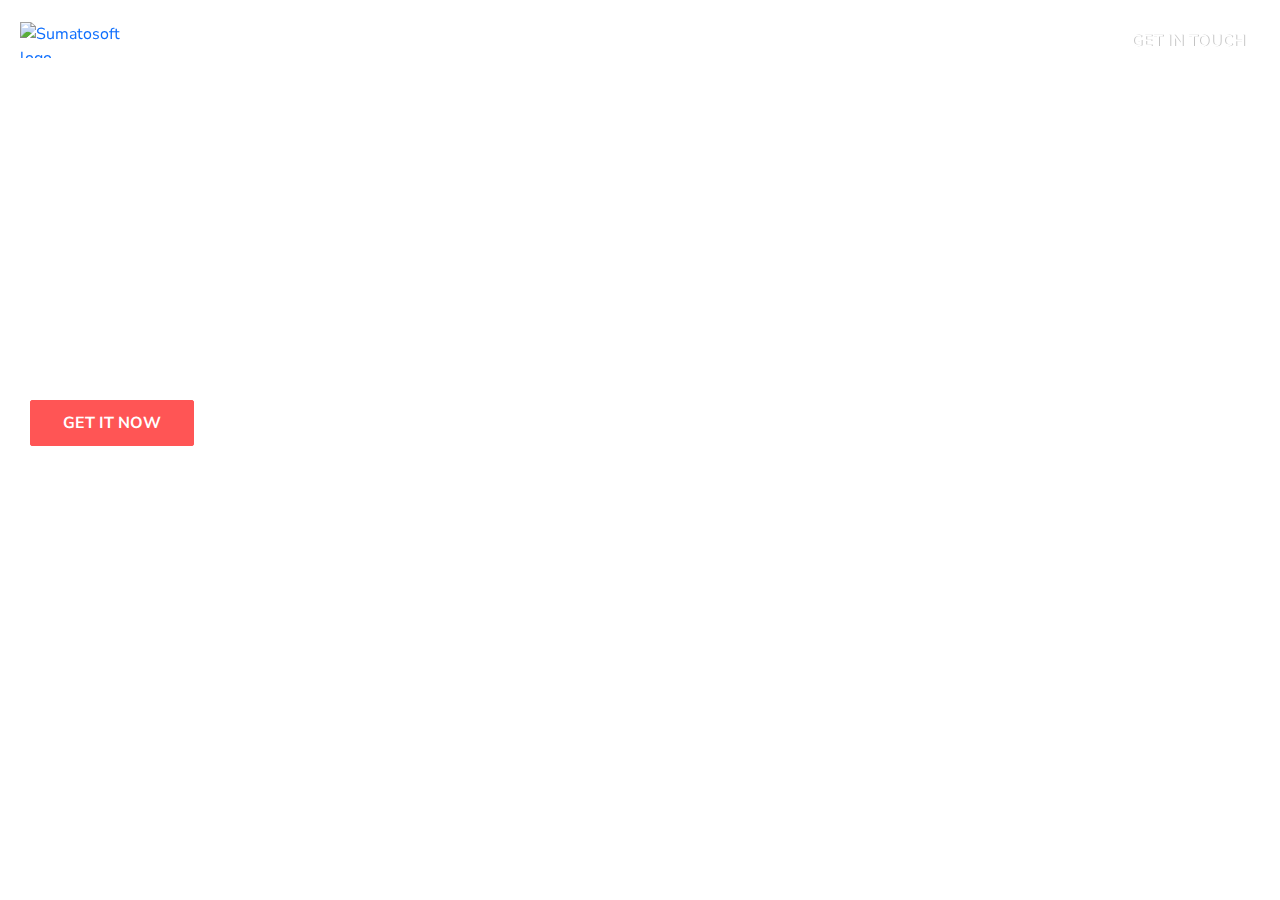
==== index.html @ 4e8aa4fc "first commit" ====
<!DOCTYPE html>
<html lang="en">

<head>
  <meta charset="UTF-8">
  <meta http-equiv="X-UA-Compatible" content="IE=edge">
  <meta name="viewport" content="width=device-width, initial-scale=1.0">
  <title>Custom Software Development Company | SumatoSoft</title>
  <!-- fontawesome cdn -->
  <link rel="stylesheet" href="https://cdnjs.cloudflare.com/ajax/libs/font-awesome/6.2.0/css/all.min.css">
  <!-- bootstrap cdn css -->
  <link rel="stylesheet" href="https://cdn.jsdelivr.net/npm/bootstrap@5.2.2/dist/css/bootstrap.min.css
">
  <!-- google font -->
  <link href="https://fonts.googleapis.com/css2?family=Nunito+Sans:wght@300;400;600;700;800&display=swap"
    rel="stylesheet">
  <!-- magnific popup -->
  <link rel="stylesheet" href="assets/css/magnific-popup.css">
  <!-- slick slider -->
  <link rel="stylesheet" href="assets/css/slick-theme.css">
  <link rel="stylesheet" href="assets/css/slick.css">
  <!-- css link -->
  <link rel="stylesheet" href="assets/css/main.css">
  <link rel="stylesheet" href="assets/css/golbal.css">
  <link rel="stylesheet" href="assets/css/responsive.css">
</head>

<body>

  <!-- header section -->
  <header class="header_section header_nav_sticky">
    <div class="container">
      <!-- header wrapper -->
      <div class="header_wrapper">
        <!-- logo -->
        <div class="logo_wrapper">
          <!-- logo image -->
          <a href="#" class="header_logo">
            <img src="https://uploads-ssl.webflow.com/5c98c492f5786d415aa3c82d/5c9a1b9b6af083b1eea32b66_logo_white.svg"
              height="36" alt="Sumatosoft logo" width="150" class="header__logo-img">
            <!-- image sticky -->
            <img src="https://uploads-ssl.webflow.com/5c98c492f5786d415aa3c82d/5c98e3717e3bc9241880af5d_logo_black.svg"
              height="36" alt="Sumatosoft logo" width="150" class="header__logo-img-black">
          </a>
        </div>
        <!-- header nav -->
        <nav class="header_nav">
          <!-- nav menu -->
          <ul class="nav_menu">
            <!-- nav item -->
            <li class="nav_menu_item">
              <a href="" class="nav_menu_link">Service</a>
              <span class="nav_menu_icon"><i class="fa-solid fa-chevron-down"></i></span>
              <!-- sub menu -->
              <div class="sub_navber">
                <ul class="sub_menu">
                  <!-- nav item -->
                  <li class="sub_menu_item">
                    <a href="" class="sub_menu_link">Business Analysis</a>
                  </li>

                  <!-- nav item -->
                  <li class="sub_menu_item">
                    <a href="" class="sub_menu_link">UI/UX Design</a>
                  </li>

                  <!-- nav item -->
                  <li class="sub_menu_item">
                    <a href="" class="sub_menu_link">Frontend & Backend Development</a>
                  </li>

                  <!-- nav item -->
                  <li class="sub_menu_item">
                    <a href="" class="sub_menu_link">QA and Testing</a>
                  </li>

                  <!-- nav item -->
                  <li class="sub_menu_item">
                    <a href="" class="sub_menu_link">IT Staff Augmentation</a>
                  </li>
                </ul>
              </div>
              <!-- sub nav end -->
            </li>
            <!-- nav item -->
            <li class="nav_menu_item">
              <a href="" class="nav_menu_link">Expertise & Industries</a>
              <span class="nav_menu_icon"><i class="fa-solid fa-chevron-down"></i></span>
              <!-- sub nav -->
              <!-- sub menu -->
              <div class="sub_navber">
                <!-- wrapper -->
                <div class="sub_nav_wrapper">
                  <!-- nav list -->
                  <ul class="sub_menu">
                    <!-- sub nav title -->
                    <div class="subnav_title_wrapper">
                      <p class="subnav_title">EXPERTISE</p>
                    </div>
                    <!-- nav item -->
                    <li class="sub_menu_item">
                      <a href="" class="sub_menu_link">Business Analysis</a>
                    </li>

                    <!-- nav item -->
                    <li class="sub_menu_item">
                      <a href="" class="sub_menu_link">UI/UX Design</a>
                    </li>

                    <!-- nav item -->
                    <li class="sub_menu_item">
                      <a href="" class="sub_menu_link">Frontend & Backend Development</a>
                    </li>

                    <!-- nav item -->
                    <li class="sub_menu_item">
                      <a href="" class="sub_menu_link">QA and Testing</a>
                    </li>

                    <!-- nav item -->
                    <li class="sub_menu_item">
                      <a href="" class="sub_menu_link">IT Staff Augmentation</a>
                    </li>
                  </ul>
                  <!-- nav list -->
                  <ul class="sub_menu">
                    <!-- sub nav title -->
                    <div class="subnav_title_wrapper">
                      <p class="subnav_title">EXPERTISE</p>
                    </div>
                    <!-- nav item -->
                    <li class="sub_menu_item">
                      <a href="" class="sub_menu_link">Business Analysis</a>
                    </li>

                    <!-- nav item -->
                    <li class="sub_menu_item">
                      <a href="" class="sub_menu_link">UI/UX Design</a>
                    </li>

                    <!-- nav item -->
                    <li class="sub_menu_item">
                      <a href="" class="sub_menu_link">Frontend & Backend Development</a>
                    </li>

                    <!-- nav item -->
                    <li class="sub_menu_item">
                      <a href="" class="sub_menu_link">QA and Testing</a>
                    </li>

                    <!-- nav item -->
                    <li class="sub_menu_item">
                      <a href="" class="sub_menu_link">IT Staff Augmentation</a>
                    </li>
                  </ul>

                </div>
              </div>
              <!-- sub nav end -->
            </li>
            <!-- nav item -->
            <li class="nav_menu_item">
              <a href="" class="nav_menu_link">Clints</a>
              <span class="nav_menu_icon"><i class="fa-solid fa-chevron-down"></i></span>
              <!-- sub menu -->
              <div class="sub_navber">
                <ul class="sub_menu">
                  <!-- nav item -->
                  <li class="sub_menu_item">
                    <a href="" class="sub_menu_link">Business Analysis</a>
                  </li>

                  <!-- nav item -->
                  <li class="sub_menu_item">
                    <a href="" class="sub_menu_link">UI/UX Design</a>
                  </li>

                  <!-- nav item -->
                  <li class="sub_menu_item">
                    <a href="" class="sub_menu_link">Frontend & Backend Development</a>
                  </li>

                  <!-- nav item -->
                  <li class="sub_menu_item">
                    <a href="" class="sub_menu_link">QA and Testing</a>
                  </li>

                  <!-- nav item -->
                  <li class="sub_menu_item">
                    <a href="" class="sub_menu_link">IT Staff Augmentation</a>
                  </li>
                </ul>
              </div>
            </li>
            <!-- nav item -->
            <li class="nav_menu_item">
              <a href="" class="nav_menu_link">About Us</a>
              <span class="nav_menu_icon"><i class="fa-solid fa-chevron-down"></i></span>
              <!-- sub menu -->
              <div class="sub_navber">
                <ul class="sub_menu">
                  <!-- nav item -->
                  <li class="sub_menu_item">
                    <a href="" class="sub_menu_link">Business Analysis</a>
                  </li>

                  <!-- nav item -->
                  <li class="sub_menu_item">
                    <a href="" class="sub_menu_link">UI/UX Design</a>
                  </li>

                  <!-- nav item -->
                  <li class="sub_menu_item">
                    <a href="" class="sub_menu_link">Frontend & Backend Development</a>
                  </li>

                  <!-- nav item -->
                  <li class="sub_menu_item">
                    <a href="" class="sub_menu_link">QA and Testing</a>
                  </li>

                  <!-- nav item -->
                  <li class="sub_menu_item">
                    <a href="" class="sub_menu_link">IT Staff Augmentation</a>
                  </li>
                </ul>
              </div>
            </li>
            <!-- nav item -->
            <li class="nav_menu_item">
              <a href="" class="nav_menu_link">Pricingv</a>
              <span class="nav_menu_icon"><i class="fa-solid fa-chevron-down"></i></span>
            </li>
            <!-- nav item -->
            <li class="nav_menu_item">
              <a href="" class="nav_menu_link">Insghits</a>
              <span class="nav_menu_icon"><i class="fa-solid fa-chevron-down"></i></span>
              <!-- sub menu -->
              <div class="sub_navber">
                <ul class="sub_menu">
                  <!-- nav item -->
                  <li class="sub_menu_item">
                    <a href="" class="sub_menu_link">Business Analysis</a>
                  </li>

                  <!-- nav item -->
                  <li class="sub_menu_item">
                    <a href="" class="sub_menu_link">UI/UX Design</a>
                  </li>

                  <!-- nav item -->
                  <li class="sub_menu_item">
                    <a href="" class="sub_menu_link">Frontend & Backend Development</a>
                  </li>

                  <!-- nav item -->
                  <li class="sub_menu_item">
                    <a href="" class="sub_menu_link">QA and Testing</a>
                  </li>

                  <!-- nav item -->
                  <li class="sub_menu_item">
                    <a href="" class="sub_menu_link">IT Staff Augmentation</a>
                  </li>
                </ul>
              </div>
            </li>
          </ul>
        </nav>
        <!-- header btn -->
        <div class="header_btn_wrapper">
          <div class="header_btn">
            <a href="">GET in touch</a>
          </div>
        </div>
      </div>
    </div>
  </header>
  <!-- header section end -->

  <!-- banner section -->
  <section class="banner_section">
    <div class="container">
      <!-- banner conetnt -->
      <div class="banner_content">
        <!-- ttile wrapper -->
        <div class="banner_title_wrapper">
          <h1 class="banner_title">Software Development Company:
            <br>
            We help companies to digitalize their businesses.</h1>
        </div>

        <!-- text -->
        <div class="banner_text_inner">
          <p class="banner_text">Properly set processes. Transparent cooperation. Predictable delivery.</p>
        </div>
        <!-- bananer btn -->
        <div class="banner_btn_wrapper">
          <div class="banner_btn">
            <a href="">Get It now</a>
          </div>
        </div>
      </div>
    </div>
  </section>
  <!-- banner section end -->

  <!-- google jquery cdn  -->
  <script src="https://ajax.googleapis.com/ajax/libs/jquery/3.6.0/jquery.min.js"></script>
  <!-- bootstrap bundle -->
  <script src="https://cdn.jsdelivr.net/npm/bootstrap@5.2.2/dist/js/bootstrap.bundle.min.js
  "></script>
  <!-- magnific popup -->
  <script src="assets/js/jquery.magnific-popup.min.js"></script>
  <!-- slick slider js -->
  <script src="assets/js/slick.min.js"></script>
  <!-- mani js link -->
  <script src="assets/js/app.js"></script>

</body>

</html>
---- assets/css/main.css ----
/* header section */

.header_section {
    padding: 18px 0px;
    background-color: transparent;
    position: fixed;
    top: 0px;
    left: 0px;
    width: 100%;
}

.sticky {
    top: 0px;
    transition: all .3s ease-in-out;
    background-color: #fff;
    box-shadow: 0 .125rem .25rem rgba(0, 0, 0, .075) !important;
}

.header_wrapper {
    display: flex;
    align-items: center;
    justify-content: space-between;
}

.logo_wrapper {
    max-width: 130px;
    width: 100%;
}

.header_logo {
    margin-right: 10px;
    display: flex;
    align-items: baseline;
}

.header_logo img:nth-child(1) {
    display: block;
}

.header_logo img:nth-child(2) {
    display: none;
}

.sticky .header_logo img:nth-child(2) {
    display: block;
}

.sticky .header_logo img:nth-child(1) {
    display: none;
}

.header_nav {
    position: relative;
}

.nav_menu {
    display: flex;
    align-items: center;
    justify-content: center;
}

.nav_menu_item {
    display: flex;
    align-items: center;
    gap: 7px;
    padding: 10px 10px;
    position: relative;
}

.nav_menu_link,
.nav_menu_icon {
    color: var(--textColor);
    font-size: 14px;
    font-weight: 700;
    text-transform: uppercase;
    cursor: pointer;
    display: block;
    transition: var(--transition);
}

.sticky .nav_menu_link,
.sticky .nav_menu_icon {
    color: var(--headingColor) !important;
}

.nav_menu_icon {
    font-size: 13px;
}

.nav_menu_item:hover .nav_menu_link {
    text-decoration: underline;
    color: var(--textColor);
}

.nav_menu_item:hover .nav_menu_icon {
    transform: rotate(180deg);
}

.header_btn_wrapper {
    position: relative;
}

.header_btn {
    text-align: center;
}

.header_btn a {
    display: block;
    border: 1px solid;
    border-color: var(--textColor);
    background-color: transparent;
    color: var(--textColor);
    padding: 10px 14px 9px;
    font-size: 14px;
    line-height: 18px;
    font-weight: 700;
    text-transform: uppercase;
    text-shadow: 1px 0 0 rgb(14 15 15 / 25%);
}

.sticky .header_btn a {
    border-color: #f55;
    background-color: #f55;
}

.header_btn a:hover {
    background-color: hsla(0, 0%, 100%, .15);
}

/* sub nav */

.sub_navber {
    transition: var(--transition);
    position: absolute;
    top: 25px;
    left: 50%;
    transform: translateX(-50%);
    visibility: hidden;
    opacity: 0;
}

.nav_menu_item:hover .sub_navber {
    visibility: visible;
    opacity: 1;
    top: 100%;
}

.sub_nav_wrapper {
    display: flex;
    align-items: stretch;
    justify-content: space-between;
}

.sub_menu {
    min-width: 260px;
    padding-bottom: 15px;
    background-color: var(--textColor);
}

.subnav_title_wrapper {
    margin-bottom: 14px;
    padding-left: 42px;
    padding-top: 20px;
}

.subnav_title {
    color: #abaeaf;
    font-size: 14px;
}

.sub_menu_item {
    padding: 20px 22px 16px;
}

.sub_menu_link {
    font-size: 16px;
    line-height: 20px;
    color: #283338;
    display: block;
    padding-left: 20px;
}


/* banner section */
.banner_section {
    padding-top: 80px;
    background-image: url("https://uploads-ssl.webflow.com/5c98c492f5786d415aa3c82d/5ee2535297af096b88080180_engagement-01.svg");
    background-position: center;
    background-repeat: no-repeat;
    background-size: cover;
}

.banner_content {
    padding: 60px 10px 40px;
}

.banner_title_wrapper {
    margin-top: 20px;
    margin-bottom: 10px;
}

.banner_title {
    font-size: 44px;
    line-height: 1.3;
    font-weight: 800;
    color: var(--textColor);
}

.banner_text_inner {
    padding-bottom: 40px;
    padding-top: 10px;
}

.banner_text {
    line-height: 1.43;
    font-weight: 300;
    font-size: 18px;
    color: var(--textColor);
}

.banner_btn_wrapper {
    margin-top: 40px;
}

.banner_btn {
    text-align: left;
}

.banner_btn a {
    display: inline-block;
    padding: 10px 32px;
    border: 1px solid #f55;
    border-radius: 2px;
    background-color: #f55;
    transition: var(--transition);
    color: var(--textColor);
    font-size: 16px;
    font-weight: 700;
    text-align: center;
    text-transform: uppercase;
}

.banner_btn a:hover {
    border: 1px solid var(--mainColor);
    border-radius: 2px;
    background-color: var(--mainColor);
}
---- assets/css/golbal.css ----
* {
    margin: 0px;
    padding: 0px;
    box-sizing: border-box;
    box-sizing: border-box;
    font-family: 'Nunito Sans',
        sans-serif;
}

:root {
    --mainColor: #F83939;
    --textColor: #ffffff;
    --primaryColor: #2678bd;
    --bgColor: #ecf0f4;
    --headingColor: #000;
    --transition: all .3s ease-in-out;
    --inputColor: #ccc;
}

a {
    list-style: none;
    text-decoration: none;
}

ul {
    list-style: none;
}

ul,
li,
a,
p,
h1,
h2 {
    margin: 0px;
    padding: 0px;
}

h1,
h2,
h3,
h4 {
    color: var(--headingColor);
}

img {
    width: 100%;
    display: block;
}

.container {
    max-width: 1270px;
    width: 100%;
    margin: 0px auto;
    padding: 0px 15px;
}

.sticky {
    top: 0px;
    transition: all .3s ease-in-out;
    background-color: #fff;
    box-shadow: 0 .125rem .25rem rgba(0, 0, 0, .075) !important;
}

.section_padding {
    padding: 50px 0px;
}

.input_control {
    border: 1px solid var(--inputColor);
    outline: none;
    height: 50px;
    width: 100%;
    display: block;
    background-color: transparent;
    border-radius: 2px;
    padding: 15px;
    color: var(--textColor);
    font-size: 18px;
    font-weight: 500;
    box-shadow: inset 0 1px 1px 0 rgba(0, 0, 0, .01);
    -webkit-transition: box-shadow .3s ease-in-out,
        border-color .3s ease-in-out;
    transition: box-shadow .3s ease-in-out,
        border-color .3s ease-in-out;
}
---- assets/css/responsive.css ----
@media(min-width: 540px) {}

@media(min-width: 768px) {
    .section_padding {
        padding: 70px 0px;
    }
}

@media(min-width: 1024px) {
    .section_padding {
        padding: 80px 0px;
    }
}

@media(min-width: 1200px) {

    .nav_menu_link,
    .nav_menu_icon,
    .header_btn a {
        font-size: 16px;
    }
}
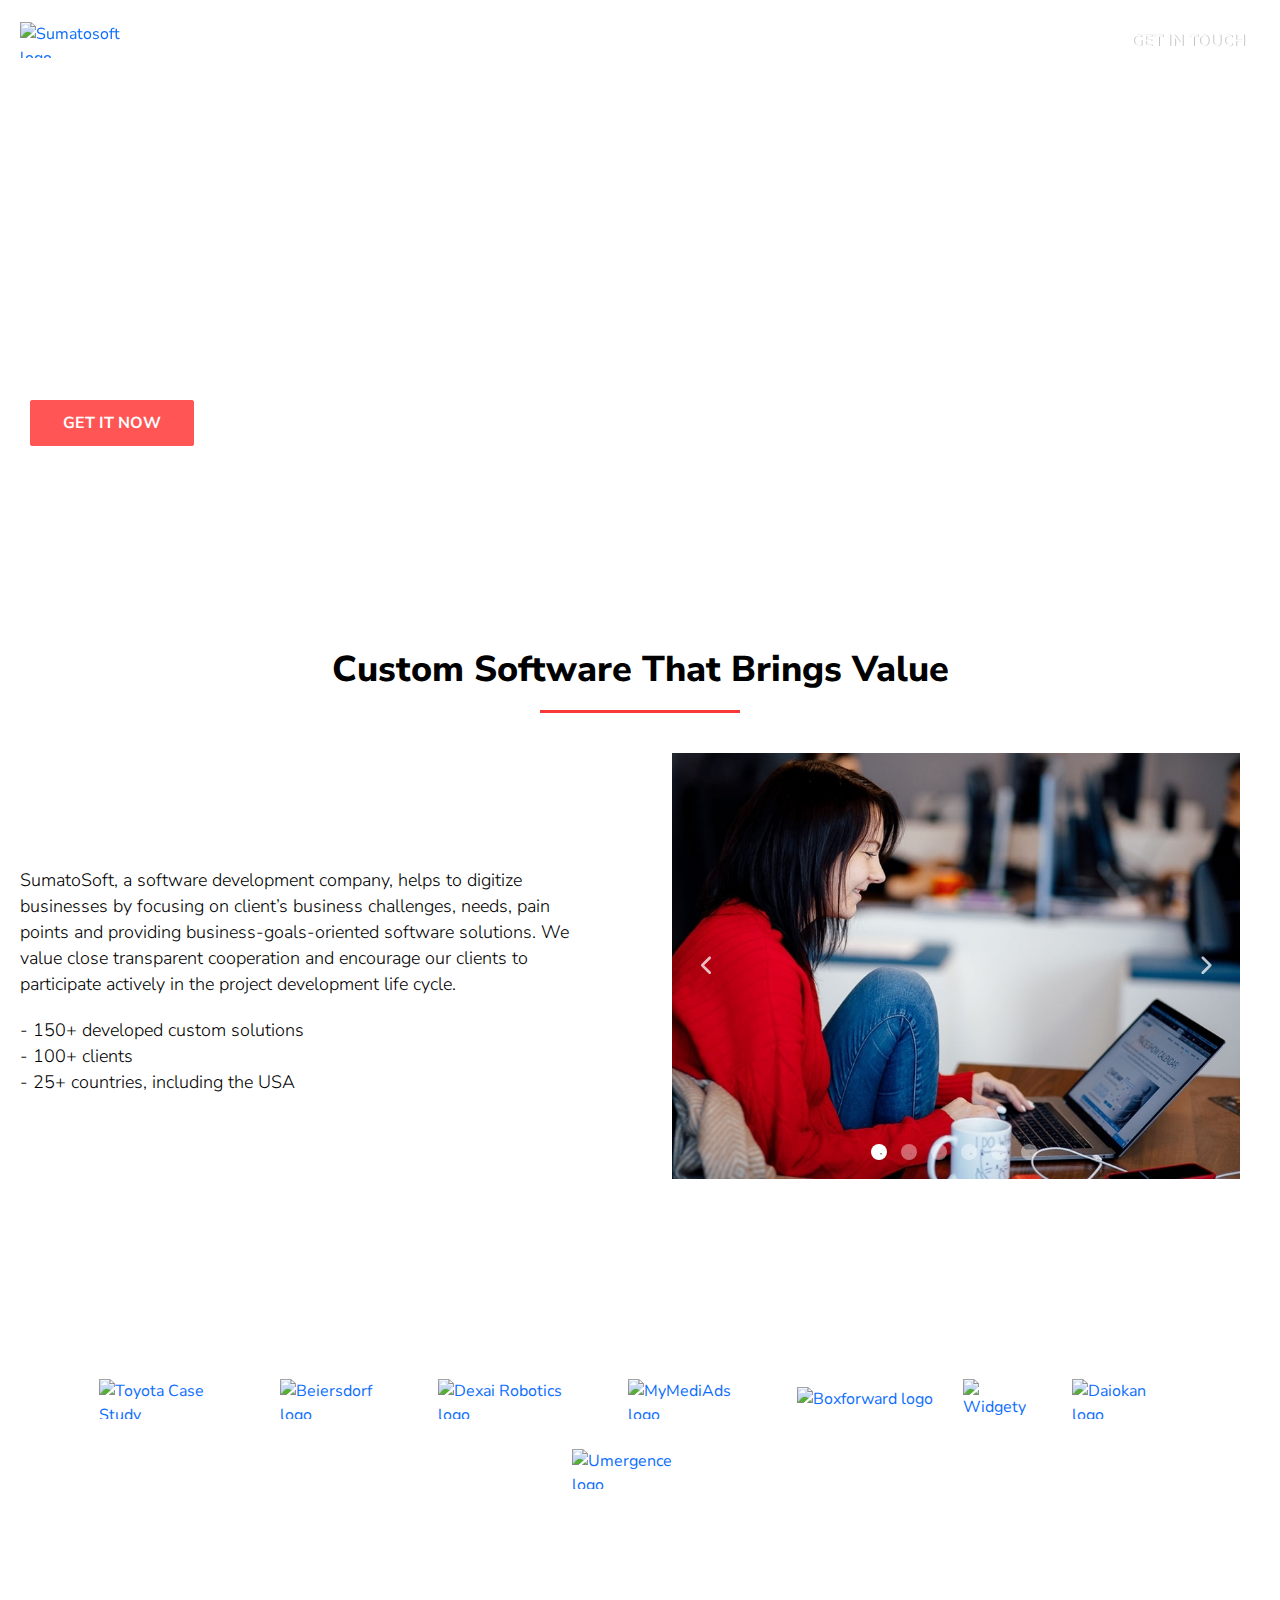
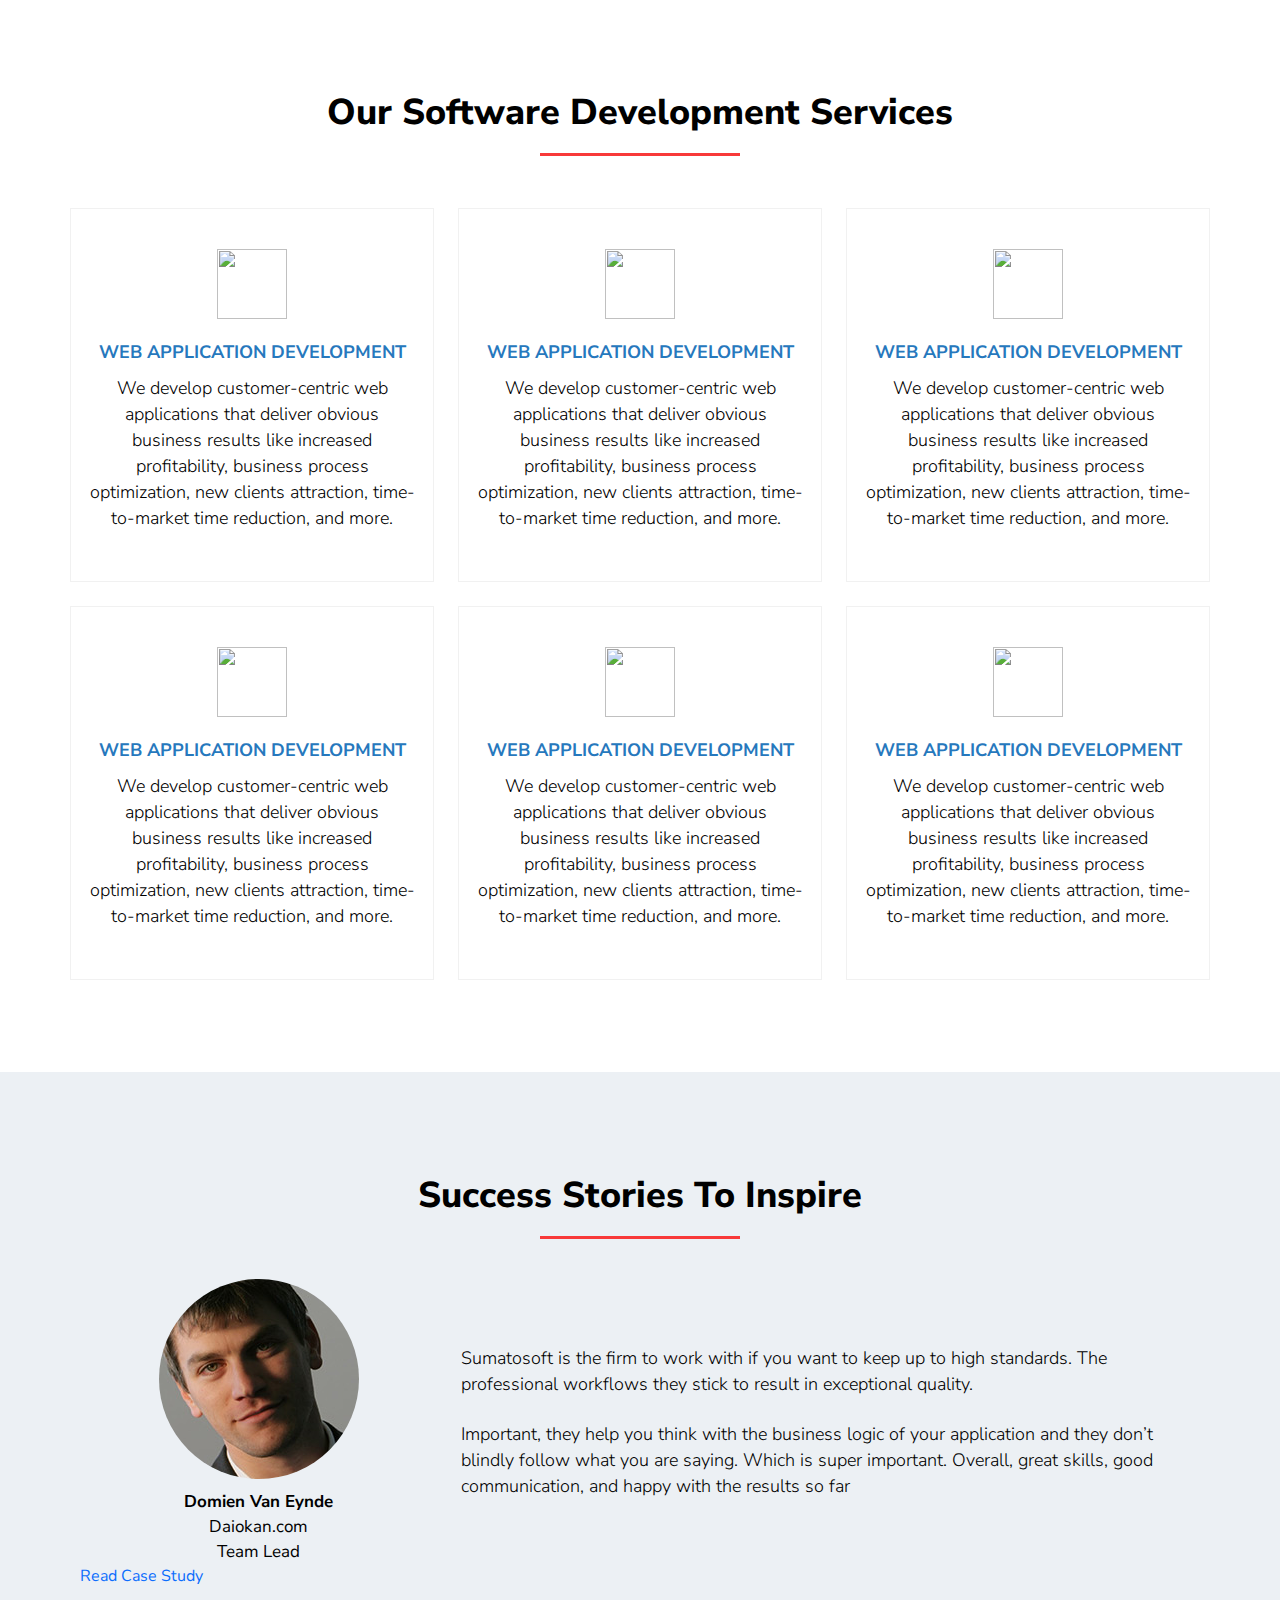
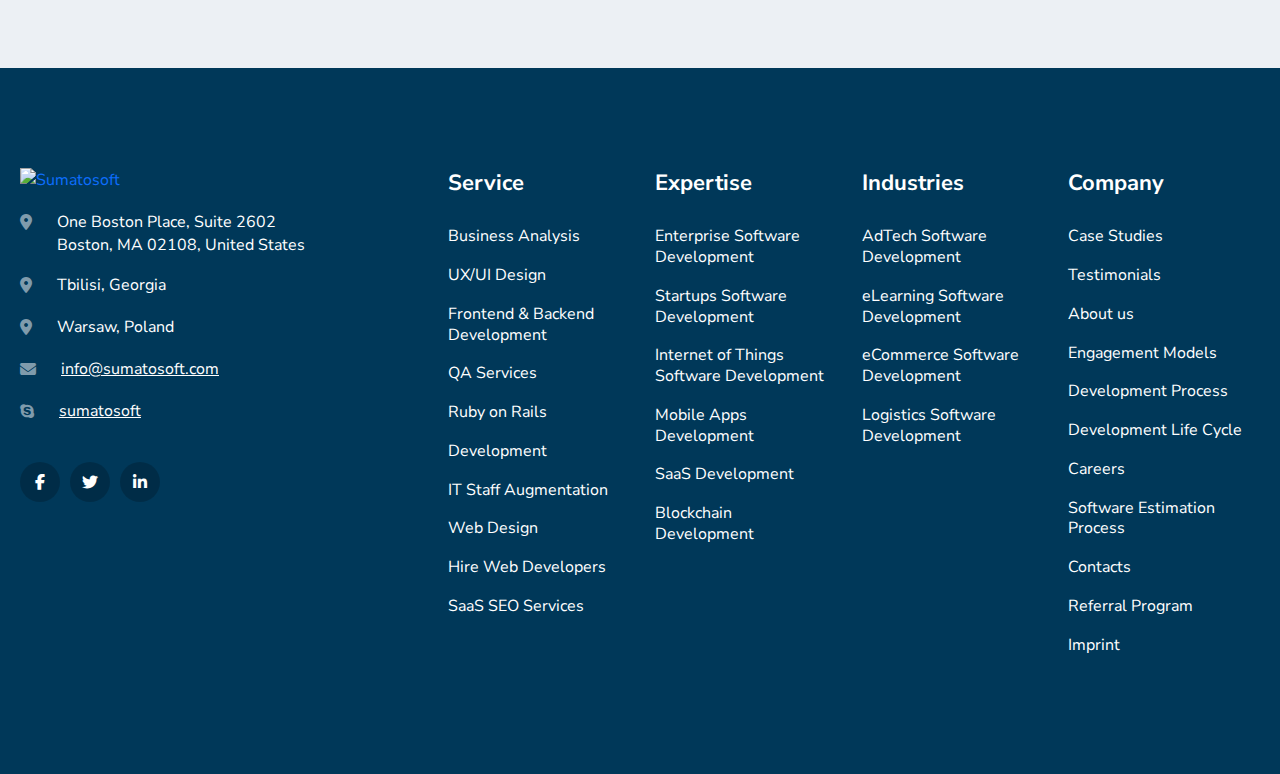
==== commit f1fa1be3: "saturday work" ====
--- a/index.html
+++ b/index.html
@@ -305,6 +305,627 @@
   </section>
   <!-- banner section end -->
 
+  <main>
+    <!-- about section -->
+    <section class="about_section section_padding">
+      <div class="container">
+        <!-- section title -->
+        <div class="section_title">
+          <div class="section_heading_inner">
+            <h1 class="section_title_heading">Custom Software That Brings Value
+            </h1>
+          </div>
+        </div>
+
+        <!-- about section wrapper -->
+
+        <div class="row align-items-center">
+          <div class="col-md-6 col-sm-12">
+            <!-- about section content -->
+            <div class="about_section_content">
+              <!-- text -->
+              <div class="about_textinner">
+                <p class="about_content_text">SumatoSoft, a software development company, helps to digitize businesses
+                  by focusing on client’s business challenges, needs, pain points and providing business-goals-oriented
+                  software solutions. We value close transparent cooperation and encourage our clients to participate
+                  actively in the project development life cycle.</p>
+              </div>
+              <!-- about content list -->
+              <div class="about_list">
+                <ul class="about_list_wrapper">
+                  <li class="about_list_item">- 150+ developed custom solutions</li>
+                  <li class="about_list_item">- 100+ clients</li>
+                  <li class="about_list_item">- 25+ countries, including the USA</li>
+                </ul>
+              </div>
+            </div>
+          </div>
+          <div class="col-md-6 col-sm-12">
+            <!-- about section thumbnail -->
+            <div class="about_section_thumbnail">
+              <!-- about slider image -->
+              <div class="about_slider">
+                <!-- slider item -->
+                <div class="about_slider_image">
+                  <img src="assets/image/about/5d4d83137ec3666e45c74863_img02-p-800.jpeg" alt="">
+                </div>
+                <!-- slider item -->
+                <div class="about_slider_image">
+                  <img src="assets/image/about/5d4d83137ec36684f7c7486b_img01-p-800.jpeg" alt="">
+                </div>
+                <!-- slider item -->
+                <div class="about_slider_image">
+                  <img src="assets/image/about/5d4d83138620aea8533bc6e2_img05-p-800.jpeg" alt="">
+                </div>
+                <!-- slider item -->
+                <div class="about_slider_image">
+                  <img src="assets/image/about/5d4d8314e11fbe31ca6a3782_img03-p-800.jpeg" alt="">
+                </div>
+                <!-- slider item -->
+                <div class="about_slider_image">
+                  <img src="assets/image/about/5d4d8314e11fbe545b6a3783_img04-p-800.jpeg" alt="">
+                </div>
+                <!-- slider item -->
+                <div class="about_slider_image">
+                  <img src="assets/image/about/5d4d831a8620aec6733bc6e8_img06.jpg" alt="">
+                </div>
+              </div>
+            </div>
+          </div>
+        </div>
+      </div>
+    </section>
+    <!-- about section end -->
+
+    <!-- our clint -->
+    <section class="our_clint section_padding">
+      <div class="container">
+        <div class="ourclint_list">
+          <ul class="ourclint_list_wrapper">
+            <!-- item -->
+            <li class="ourclint_item">
+              <a href="#" class="ourclint_link "><img
+                  src="https://uploads-ssl.webflow.com/5c98c492f5786d415aa3c82d/5c98e3297e3bc92bd580af14_toyota_l.svg"
+                  alt="Toyota Case Study"></a>
+            </li>
+            <!-- item -->
+            <li class="ourclint_item">
+              <a href="#" class="ourclint_link"><img
+                  src="https://uploads-ssl.webflow.com/5c98c492f5786d415aa3c82d/5ecba50d2b50b63a7a1871ad_beiersdorf-logo.svg"
+                  alt="Beiersdorf logo"></a>
+            </li>
+            <!-- item -->
+            <li class="ourclint_item">
+              <a href="" class="ourclint_link"><img
+                  src="https://uploads-ssl.webflow.com/5c98c492f5786d415aa3c82d/5ecce35506c123c4936b0303_dexai-logo.svg"
+                  alt="Dexai Robotics logo"></a>
+            </li>
+
+            <!-- item -->
+            <li class="ourclint_item">
+              <a href="" class="ourclint_link"><img
+                  src="https://uploads-ssl.webflow.com/5c98c492f5786d415aa3c82d/5c98e329692912146fbc4d57_mymediads_l.svg"
+                  alt="MyMediAds logo"></a>
+            </li>
+            <!-- item -->
+            <li class="ourclint_item">
+              <a href=""><img
+                  src="https://uploads-ssl.webflow.com/5c98c492f5786d415aa3c82d/5c98e3296929120ac2bc4d54_boxfwd_l.svg"
+                  alt="Boxforward logo"></a>
+            </li>
+            <!-- item -->
+            <li class="ourclint_item">
+              <a href="" class="ourclint_link "><img
+                  src="https://uploads-ssl.webflow.com/5c98c492f5786d415aa3c82d/5c98e32ad78421409b970f40_widgety_l.svg"
+                  alt="Widgety"></a>
+            </li>
+            <!-- item -->
+            <li class="ourclint_item">
+              <a href="" class="ourclint_link "><img
+                  src="https://uploads-ssl.webflow.com/5c98c492f5786d415aa3c82d/5eccf3b5f1e74b57395c8397_daiokan-logo.svg"
+                  alt="Daiokan logo"></a>
+            </li>
+            <!-- item -->
+            <li class="ourclint_item">
+              <a href="" class="ourclint_link "><img
+                  src="https://uploads-ssl.webflow.com/5c98c492f5786d415aa3c82d/5eccf49cb91cd6489d1f3fd9_umergence-logo.svg"
+                  alt="Umergence logo">
+              </a>
+            </li>
+
+          </ul>
+        </div>
+      </div>
+    </section>
+    <!-- our clint end -->
+
+    <!-- our service -->
+    <section class="our_service section_padding">
+      <div class="container">
+        <!-- section title -->
+        <div class="section_title">
+          <div class="section_heading_inner">
+            <h1 class="section_title_heading">Our Software Development Services</h1>
+          </div>
+        </div>
+        <!-- our service wrapper -->
+        <div class="our_service_content">
+          <div class="row">
+
+            <!-- our service item -->
+            <div class="col-lg-4 col-sm-6 col-12">
+              <a href="#" class="our_service_item">
+                <!-- image -->
+                <div class="our_service_thumbnail">
+                  <img
+                    src="https://uploads-ssl.webflow.com/5c98c492f5786d415aa3c82d/5d2f16a04a77d8abbb3cab04_WEB%20APPS%20DEVELOPMENT.svg"
+                    alt="" class="smt-link-card__img">
+                </div>
+                <!-- content -->
+                <div class="service_item_content">
+                  <!-- heading -->
+                  <div class="our_service_heading">
+                    <h3 class="our_service_heading_title">WEB APPLICATION DEVELOPMENT</h3>
+                  </div>
+                  <!-- text -->
+                  <div class="serivce_text_inner">
+                    <p class="service_text">We develop customer-centric web applications that deliver obvious
+                      business
+                      results like increased profitability, business process optimization, new clients attraction,
+                      time-to-market time reduction, and more.</p>
+                  </div>
+                </div>
+              </a>
+            </div>
+
+            <!-- our service item -->
+            <div class="col-lg-4 col-sm-6 col-12">
+              <a href="#" class="our_service_item">
+                <!-- image -->
+                <div class="our_service_thumbnail">
+                  <img src="https://uploads-ssl.webflow.com/5c98c492f5786d415aa3c82d/5d2460d81a00235d5e7a8527_6.svg"
+                    alt="" class="smt-link-card__img">
+                </div>
+                <!-- content -->
+                <div class="service_item_content">
+                  <!-- heading -->
+                  <div class="our_service_heading">
+                    <h3 class="our_service_heading_title">WEB APPLICATION DEVELOPMENT</h3>
+                  </div>
+                  <!-- text -->
+                  <div class="serivce_text_inner">
+                    <p class="service_text">We develop customer-centric web applications that deliver obvious
+                      business
+                      results like increased profitability, business process optimization, new clients attraction,
+                      time-to-market time reduction, and more.</p>
+                  </div>
+                </div>
+              </a>
+            </div>
+
+            <!-- our service item -->
+            <div class="col-lg-4 col-sm-6 col-12">
+              <a href="#" class="our_service_item">
+                <!-- image -->
+                <div class="our_service_thumbnail">
+                  <img
+                    src="https://uploads-ssl.webflow.com/5c98c492f5786d415aa3c82d/5d2c8bebb1d7890d79477511_SUPPORT%20_%20MAINTENANCE.svg"
+                    alt="" class="smt-link-card__img">
+                </div>
+                <!-- content -->
+                <div class="service_item_content">
+                  <!-- heading -->
+                  <div class="our_service_heading">
+                    <h3 class="our_service_heading_title">WEB APPLICATION DEVELOPMENT</h3>
+                  </div>
+                  <!-- text -->
+                  <div class="serivce_text_inner">
+                    <p class="service_text">We develop customer-centric web applications that deliver obvious
+                      business
+                      results like increased profitability, business process optimization, new clients attraction,
+                      time-to-market time reduction, and more.</p>
+                  </div>
+                </div>
+              </a>
+            </div>
+
+            <!-- our service item -->
+            <div class="col-lg-4 col-sm-6 col-12">
+              <a href="#" class="our_service_item">
+                <!-- image -->
+                <div class="our_service_thumbnail">
+                  <img
+                    src="https://uploads-ssl.webflow.com/5c98c492f5786d415aa3c82d/5d2c8bea5c7d63794c17e79a_FRONT%20_%20BACKEND%20DEVELOPMENT.svg"
+                    alt="" class="smt-link-card__img">
+                </div>
+                <!-- content -->
+                <div class="service_item_content">
+                  <!-- heading -->
+                  <div class="our_service_heading">
+                    <h3 class="our_service_heading_title">WEB APPLICATION DEVELOPMENT</h3>
+                  </div>
+                  <!-- text -->
+                  <div class="serivce_text_inner">
+                    <p class="service_text">We develop customer-centric web applications that deliver obvious
+                      business
+                      results like increased profitability, business process optimization, new clients attraction,
+                      time-to-market time reduction, and more.</p>
+                  </div>
+                </div>
+              </a>
+            </div>
+
+            <!-- our service item -->
+            <div class="col-lg-4 col-sm-6 col-12">
+              <a href="#" class="our_service_item">
+                <!-- image -->
+                <div class="our_service_thumbnail">
+                  <img
+                    src="https://uploads-ssl.webflow.com/5c98c492f5786d415aa3c82d/5d2c8bec90d75b1d04858f8e_WEB%20_%20MOBILE%20APPS%20%20DESIGN.svg"
+                    alt="" class="smt-link-card__img">
+                </div>
+                <!-- content -->
+                <div class="service_item_content">
+                  <!-- heading -->
+                  <div class="our_service_heading">
+                    <h3 class="our_service_heading_title">WEB APPLICATION DEVELOPMENT</h3>
+                  </div>
+                  <!-- text -->
+                  <div class="serivce_text_inner">
+                    <p class="service_text">We develop customer-centric web applications that deliver obvious
+                      business
+                      results like increased profitability, business process optimization, new clients attraction,
+                      time-to-market time reduction, and more.</p>
+                  </div>
+                </div>
+              </a>
+            </div>
+
+            <!-- our service item -->
+            <div class="col-lg-4 col-sm-6 col-12">
+              <a href="#" class="our_service_item">
+                <!-- image -->
+                <div class="our_service_thumbnail">
+                  <img src="https://uploads-ssl.webflow.com/5c98c492f5786d415aa3c82d/5d1b0979ed1122959a1afa45_4.svg"
+                    alt="" class="smt-link-card__img">
+                </div>
+                <!-- content -->
+                <div class="service_item_content">
+                  <!-- heading -->
+                  <div class="our_service_heading">
+                    <h3 class="our_service_heading_title">WEB APPLICATION DEVELOPMENT</h3>
+                  </div>
+                  <!-- text -->
+                  <div class="serivce_text_inner">
+                    <p class="service_text">We develop customer-centric web applications that deliver obvious
+                      business
+                      results like increased profitability, business process optimization, new clients attraction,
+                      time-to-market time reduction, and more.</p>
+                  </div>
+                </div>
+              </a>
+            </div>
+
+          </div>
+        </div>
+      </div>
+    </section>
+    <!-- our service end -->
+
+    <!-- success section -->
+    <section class="success_section section_padding">
+      <div class="container">
+        <!-- section title -->
+        <div class="section_title">
+          <div class="section_heading_inner">
+            <h1 class="section_title_heading">Success Stories To Inspire</h1>
+          </div>
+        </div>
+        <!-- success slider -->
+        <div class="success_slider">
+          <!-- silder item -->
+          <div class="success_slider_item">
+            <div class="success_slideritem_wrapper">
+              <div class="row align-items-center">
+                <div class="col-sm-12 col-md-5 col-lg-4">
+                  <!-- profile -->
+                  <div class="succes_slider_profile">
+                    <!-- image -->
+                    <div class="success_profile_image">
+                      <img src="assets/image/story/5ca1e7d64ccfebeafec2e825_d_gevertz.jpg" alt="">
+                    </div>
+                    <!-- success_profile_info -->
+                    <div class="success_profile_info">
+                      <p class="success_info_name">Domien Van Eynde</p>
+                      <p class="success_info_position">Daiokan.com
+                        <br>
+                        Team Lead</p>
+                    </div>
+                  </div>
+                </div>
+                <!-- sucess slider text -->
+                <div class="col-sm-12 col-md-7 col-lg-8">
+                  <div class="success_slider_content mt-sm-5 mt-md-0">
+
+                    <!-- text inner -->
+                    <div class="success_slider_text_inner mb-4">
+                      <p class="success_slider_text">Sumatosoft is the firm to work with if you want to keep up to high
+                        standards. The professional
+                        workflows they stick to result in exceptional quality.</p>
+                    </div>
+                    <!-- text inner -->
+                    <div class="success_slider_text_inner">
+                      <p class="success_slider_text">Important, they help you think with the business logic of your
+                        application and they don’t blindly follow what you are
+                        saying. Which is super important. Overall, great skills, good communication, and happy with the
+                        results so far</p>
+                    </div>
+                  </div>
+                </div>
+              </div>
+            </div>
+            <!-- slider btn btn -->
+            <div class="global_btn">
+              <a href="">Read Case Study <span></span></a>
+            </div>
+          </div>
+          <!-- slider item end-->
+        </div>
+      </div>
+    </section>
+    <!-- success section end -->
+
+  </main>
+
+  <!-- footer section -->
+  <footer class="footer_section">
+    <div class="container">
+      <!-- footer wrapper -->
+      <div class="footer_wrapper">
+        <!-- footer info -->
+        <div class="footer_info">
+          <!-- footer logo -->
+          <div class="footer_logo_wrapper">
+            <a href="" class="footer_logo">
+              <img
+                src="https://uploads-ssl.webflow.com/5c98c492f5786d415aa3c82d/5c9a1b9b6af083b1eea32b66_logo_white.svg"
+                alt="Sumatosoft"
+                data-src="https://uploads-ssl.webflow.com/5c98c492f5786d415aa3c82d/5c9a1b9b6af083b1eea32b66_logo_white.svg"
+                class="footer-info__logo lazy loaded" data-was-processed="true">
+            </a>
+          </div>
+
+          <!-- info inner -->
+          <div class="footer_info_inner">
+
+            <!-- list -->
+            <ul class="footer_info_list">
+              <!-- item -->
+              <li class="footer_info_item">
+                <!-- icon -->
+                <span class="footer_info_icon"><i class="fa-sharp fa-solid fa-location-dot"></i></span>
+                <!-- text -->
+                <p class="footer_info_text">One Boston Place, Suite 2602
+                  Boston, MA 02108, United States</p>
+              </li>
+              <!-- item -->
+              <li class="footer_info_item">
+                <!-- icon -->
+                <span class="footer_info_icon"><i class="fa-sharp fa-solid fa-location-dot"></i></span>
+                <!-- text -->
+                <p class="footer_info_text">Tbilisi, Georgia</p>
+              </li>
+              <!-- item -->
+              <li class="footer_info_item">
+                <!-- icon -->
+                <span class="footer_info_icon"><i class="fa-sharp fa-solid fa-location-dot"></i></span>
+                <!-- text -->
+                <p class="footer_info_text">Warsaw, Poland</p>
+              </li>
+              <!-- item -->
+              <li class="footer_info_item">
+                <!-- icon -->
+                <span class="footer_info_icon"><i class="fa-solid fa-envelope"></i></span>
+                <!-- text -->
+                <a href="tel:01723507989" class="footer_info_text footer_info_textLink">info@sumatosoft.com</a>
+              </li>
+              <!-- item -->
+              <li class="footer_info_item">
+                <!-- icon -->
+                <span class="footer_info_icon"><i class="fa-brands fa-skype"></i></span>
+                <!-- text -->
+                <a href="skype:myuser?chat" class="footer_info_text footer_info_textLink">sumatosoft</a>
+              </li>
+            </ul>
+
+            <!-- footer soical -->
+
+            <ul class="footer_socila_wrapper">
+
+              <!-- footer socilal inner -->
+              <li class="footer_social_inner">
+                <a href="#" class="footer_social_link">
+                  <i class="fa-brands fa-facebook-f"></i>
+                </a>
+              </li>
+
+              <!-- footer socilal inner -->
+              <li class="footer_social_inner">
+                <a href="#" class="footer_social_link">
+                  <i class="fa-brands fa-twitter"></i>
+                </a>
+              </li>
+
+              <!-- footer socilal inner -->
+              <li class="footer_social_inner">
+                <a href="#" class="footer_social_link">
+                  <i class="fa-brands fa-linkedin-in"></i>
+                </a>
+              </li>
+
+            </ul>
+          </div>
+
+        </div>
+
+        <!-- footer  nav-->
+        <nav class="footer_nav">
+          <!-- footer menu -->
+          <ul class="footer_menu">
+            <li class="footernav_title">
+              <a href="" class="footernav_title_link">Service</a>
+            </li>
+            <li class="footer_menu_item">
+              <a href="" class="footer_nav_link">Business Analysis</a>
+            </li>
+            <li class="footer_menu_item">
+              <a href="" class="footer_nav_link">UX/UI Design</a>
+            </li>
+            <li class="footer_menu_item">
+              <a href="" class="footer_nav_link">Frontend & Backend Development</a>
+            </li>
+            <li class="footer_menu_item">
+              <a href="" class="footer_nav_link">QA Services</a>
+            </li>
+            <li class="footer_menu_item">
+              <a href="" class="footer_nav_link">Ruby on Rails</a>
+            </li>
+            <li class="footer_menu_item">
+              <a href="" class="footer_nav_link">Development</a>
+            </li>
+            <li class="footer_menu_item">
+              <a href="" class="footer_nav_link">IT Staff Augmentation</a>
+            </li>
+            <li class="footer_menu_item">
+              <a href="" class="footer_nav_link">Web Design</a>
+            </li>
+            <li class="footer_menu_item">
+              <a href="" class="footer_nav_link">Hire Web Developers</a>
+            </li>
+            <li class="footer_menu_item">
+              <a href="" class="footer_nav_link">SaaS SEO Services</a>
+            </li>
+          </ul>
+        </nav>
+
+        <!-- footer  nav-->
+        <nav class="footer_nav">
+          <!-- footer menu -->
+          <ul class="footer_menu">
+            <li class="footernav_title">
+              <a href="" class="footernav_title_link">Expertise</a>
+            </li>
+
+            <li class="footer_menu_item">
+              <a href="" class="footer_nav_link">Enterprise Software Development</a>
+            </li>
+
+            <li class="footer_menu_item">
+              <a href="" class="footer_nav_link">Startups Software Development</a>
+            </li>
+
+            <li class="footer_menu_item">
+              <a href="" class="footer_nav_link"> Internet of Things Software Development</a>
+            </li>
+
+            <li class="footer_menu_item">
+              <a href="" class="footer_nav_link">Mobile Apps Development</a>
+            </li>
+
+            <li class="footer_menu_item">
+              <a href="" class="footer_nav_link">SaaS Development</a>
+            </li>
+
+            <li class="footer_menu_item">
+              <a href="" class="footer_nav_link">Blockchain Development</a>
+            </li>
+
+          </ul>
+        </nav>
+
+        <!-- footer  nav-->
+        <nav class="footer_nav">
+          <!-- footer menu -->
+          <ul class="footer_menu">
+            <li class="footernav_title">
+              <a href="" class="footernav_title_link">Industries</a>
+            </li>
+
+            <li class="footer_menu_item">
+              <a href="" class="footer_nav_link">AdTech Software Development</a>
+            </li>
+            <li class="footer_menu_item">
+              <a href="" class="footer_nav_link">eLearning Software Development</a>
+            </li>
+            <li class="footer_menu_item">
+              <a href="" class="footer_nav_link">eCommerce Software Development</a>
+            </li>
+            <li class="footer_menu_item">
+              <a href="" class="footer_nav_link">Logistics Software Development</a>
+            </li>
+          </ul>
+        </nav>
+
+        <!-- footer  nav-->
+        <nav class="footer_nav">
+          <!-- footer menu -->
+          <ul class="footer_menu">
+            <li class="footernav_title">
+              <a href="" class="footernav_title_link">Company</a>
+            </li>
+
+            <li class="footer_menu_item">
+              <a href="" class="footer_nav_link">Case Studies</a>
+            </li>
+
+            <li class="footer_menu_item">
+              <a href="" class="footer_nav_link">Testimonials</a>
+            </li>
+
+            <li class="footer_menu_item">
+              <a href="" class="footer_nav_link">About us</a>
+            </li>
+
+            <li class="footer_menu_item">
+              <a href="" class="footer_nav_link">Engagement Models</a>
+            </li>
+
+            <li class="footer_menu_item">
+              <a href="" class="footer_nav_link"> Development Process</a>
+            </li>
+
+            <li class="footer_menu_item">
+              <a href="" class="footer_nav_link">Development Life Cycle</a>
+            </li>
+
+            <li class="footer_menu_item">
+              <a href="" class="footer_nav_link">Careers</a>
+            </li>
+
+            <li class="footer_menu_item">
+              <a href="" class="footer_nav_link">Software Estimation Process</a>
+            </li>
+
+            <li class="footer_menu_item">
+              <a href="" class="footer_nav_link">Contacts</a>
+            </li>
+
+            <li class="footer_menu_item">
+              <a href="" class="footer_nav_link">Referral Program</a>
+            </li>
+
+            <li class="footer_menu_item">
+              <a href="" class="footer_nav_link">Imprint</a>
+            </li>
+
+          </ul>
+        </nav>
+
+      </div>
+    </div>
+  </footer>
+  <!-- footer section end -->
+
   <!-- google jquery cdn  -->
   <script src="https://ajax.googleapis.com/ajax/libs/jquery/3.6.0/jquery.min.js"></script>
   <!-- bootstrap bundle -->
--- a/assets/css/main.css
+++ b/assets/css/main.css
@@ -1,5 +1,4 @@
 /* header section */
-
 .header_section {
     padding: 18px 0px;
     background-color: transparent;
@@ -7,6 +6,8 @@
     top: 0px;
     left: 0px;
     width: 100%;
+    z-index: 999;
+    display: block;
 }
 
 .sticky {
@@ -184,6 +185,7 @@
 /* banner section */
 .banner_section {
     padding-top: 80px;
+    padding-bottom: 60px;
     background-image: url("https://uploads-ssl.webflow.com/5c98c492f5786d415aa3c82d/5ee2535297af096b88080180_engagement-01.svg");
     background-position: center;
     background-repeat: no-repeat;
@@ -244,4 +246,295 @@
     border: 1px solid var(--mainColor);
     border-radius: 2px;
     background-color: var(--mainColor);
+}
+
+/* about section */
+.about_section_content {
+    margin-right: 10px;
+}
+
+.about_textinner {
+    margin-bottom: 20px;
+}
+
+.about_content_text,
+.about_list_item {
+    font-size: 18px;
+    line-height: 26px;
+    color: var(--headingColor);
+    font-weight: 300;
+}
+
+.about_section_thumbnail {
+    padding: 0px 20px;
+}
+
+/* our clint list */
+
+.ourclint_list {
+    position: relative;
+}
+
+.ourclint_list_wrapper {
+    display: flex;
+    align-items: center;
+    justify-content: center;
+    flex-wrap: wrap;
+}
+
+.ourclint_item {
+    display: block;
+    padding: 10px 15px 20px;
+}
+
+.ourclint_link {
+    display: block;
+}
+
+.ourclint_link img {
+    height: 40px;
+    max-width: 100%;
+    width: 80%;
+}
+
+/* our service */
+
+.our_service_content {
+    max-width: 1140px;
+    margin: 0px auto;
+}
+
+.our_service_item {
+    position: relative;
+    display: block;
+    padding: 40px 18px;
+    border: 1px solid #f1f1f1;
+    margin: 12px 0px;
+}
+
+.our_service_thumbnail {
+    height: 70px;
+    width: 70px;
+    margin: 0px auto;
+}
+
+.our_service_thumbnail img {
+    height: 100%;
+}
+
+.service_item_content {
+    text-align: center;
+}
+
+.our_service_heading {
+    margin-top: 20px;
+    margin-bottom: 10px;
+}
+
+.our_service_heading_title {
+    text-transform: uppercase;
+    font-weight: 700;
+    font-size: 18px;
+    line-height: 26px;
+    color: var(--primaryColor);
+}
+
+.our_service_item:hover .our_service_heading_title {
+    color: var(--mainColor);
+}
+
+.serivce_text_inner {
+    margin-bottom: 10px;
+}
+
+.service_text {
+    font-size: 18px;
+    line-height: 26px;
+    color: var(--headingColor);
+    font-weight: 300;
+    text-align: center;
+}
+
+/* success section */
+
+.success_section {
+    background-color: var(--bgColor);
+    position: relative;
+}
+
+.success_slider {
+    max-width: 1120px;
+    margin: 0px auto;
+}
+
+.success_slider_item {
+    position: relative;
+}
+
+.succes_slider_profile {
+    position: relative;
+}
+
+.success_profile_image {
+    overflow: hidden;
+    width: 100%;
+    height: 200px;
+    max-width: 200px;
+    margin: 0px auto 10px;
+    border-radius: 50%;
+    background-color: transparent;
+}
+
+.success_profile_image img {
+    height: 100%;
+}
+
+.success_profile_info {
+    width: 100%;
+    max-width: 300px;
+    margin: 0px auto;
+    font-size: 17px;
+    line-height: 25px;
+    text-align: center;
+    color: var(--headingColor);
+}
+
+.success_info_name {
+    font-weight: bold;
+}
+
+.success_slider_text_inner {
+    text-align: left;
+}
+
+.success_slider_text {
+    font-size: 18px;
+    color: var(--headingColor);
+    line-height: 26px;
+    font-weight: 300;
+}
+
+/* footer section */
+
+.footer_section {
+    background-color: #003859;
+    padding: 100px 0px;
+    display: block;
+}
+
+.footer_wrapper {
+    display: grid;
+    grid-template-columns: repeat(6, 1fr);
+    position: relative;
+}
+
+.footer_info {
+    grid-column: span 2;
+    margin-right: 120px;
+}
+
+.footer_logo_wrapper {
+    margin-bottom: 9px;
+    padding-bottom: 10px;
+}
+
+.footer_logo {
+    max-width: 135px;
+    width: 100%;
+    display: flex;
+}
+
+.footer_info_inner {
+    position: relative;
+}
+
+.footer_info_item {
+    display: flex;
+    align-items: flex-start;
+    justify-content: flex-start;
+    gap: 25px;
+    margin-bottom: 10px;
+    padding-bottom: 8px;
+}
+
+.footer_info_icon {
+    color: #7F9BAC;
+}
+
+.footer_info_text {
+    font-size: 16px;
+    color: var(--textColor);
+    line-height: 1.4rem;
+    font-weight: 400;
+}
+
+.footer_info_textLink {
+    text-decoration: underline;
+}
+
+.footer_info_textLink:hover {
+    color: var(--textColor);
+}
+
+.footer_socila_wrapper {
+    padding-top: 20px;
+    display: flex;
+    align-items: center;
+    justify-content: flex-start;
+    gap: 10px;
+}
+
+.footer_social_link {
+    height: 40px;
+    width: 40px;
+    border-radius: 50%;
+    color: var(--textColor);
+    background-color: rgba(0, 0, 0, .2);
+    display: grid;
+    place-content: center;
+    transition: var(--transition);
+}
+
+.footer_social_link:hover {
+    background-color: rgba(0, 0, 0, .35);
+    color: var(--textColor);
+}
+
+.footer_nav {
+    padding: 0px 15px;
+}
+
+.footer_menu {
+    position: relative;
+}
+
+.footernav_title {
+    margin-bottom: 20px;
+    padding-bottom: 8px;
+}
+
+.footernav_title_link {
+    font-size: 22px;
+    line-height: 1.364;
+    color: var(--textColor);
+    font-weight: 700;
+}
+
+.footer_menu_item {
+    margin-bottom: 10px;
+    padding-bottom: 8px;
+    line-height: 1.4;
+}
+
+.footer_nav_link {
+    font-weight: 400;
+    display: block;
+    color: var(--textColor);
+    line-height: 1.3;
+    transition: var(--transition);
+}
+
+.footer_nav_link:hover {
+    text-decoration: underline;
+    color: var(--textColor);
 }--- a/assets/css/golbal.css
+++ b/assets/css/golbal.css
@@ -1,7 +1,6 @@
 * {
     margin: 0px;
     padding: 0px;
-    box-sizing: border-box;
     box-sizing: border-box;
     font-family: 'Nunito Sans',
         sans-serif;
@@ -66,6 +65,39 @@
     padding: 50px 0px;
 }
 
+/* section title */
+.section_title {
+    max-width: 990px;
+    width: 100%;
+    margin: 0px auto;
+    padding-bottom: 40px;
+    padding-top: 20px;
+}
+
+.section_heading_inner {
+    padding-bottom: 20px;
+    position: relative;
+}
+
+.section_heading_inner::after {
+    content: "";
+    position: absolute;
+    bottom: 0px;
+    left: 50%;
+    transform: translateX(-50%);
+    height: 3px;
+    width: 200px;
+    background-color: var(--mainColor);
+}
+
+.section_title_heading {
+    font-size: 24px;
+    line-height: 32px;
+    color: var(--headingColor);
+    font-weight: 800;
+    text-align: center;
+}
+
 .input_control {
     border: 1px solid var(--inputColor);
     outline: none;
--- a/assets/css/responsive.css
+++ b/assets/css/responsive.css
@@ -4,11 +4,25 @@
     .section_padding {
         padding: 70px 0px;
     }
+
+    .section_title_heading {
+        font-size: 32px;
+        line-height: 44px;
+    }
 }
 
 @media(min-width: 1024px) {
     .section_padding {
         padding: 80px 0px;
+    }
+
+    .section_title_heading {
+        font-size: 36px;
+        line-height: 47px;
+    }
+
+    .about_section_content {
+        margin-right: 30px;
     }
 }
 
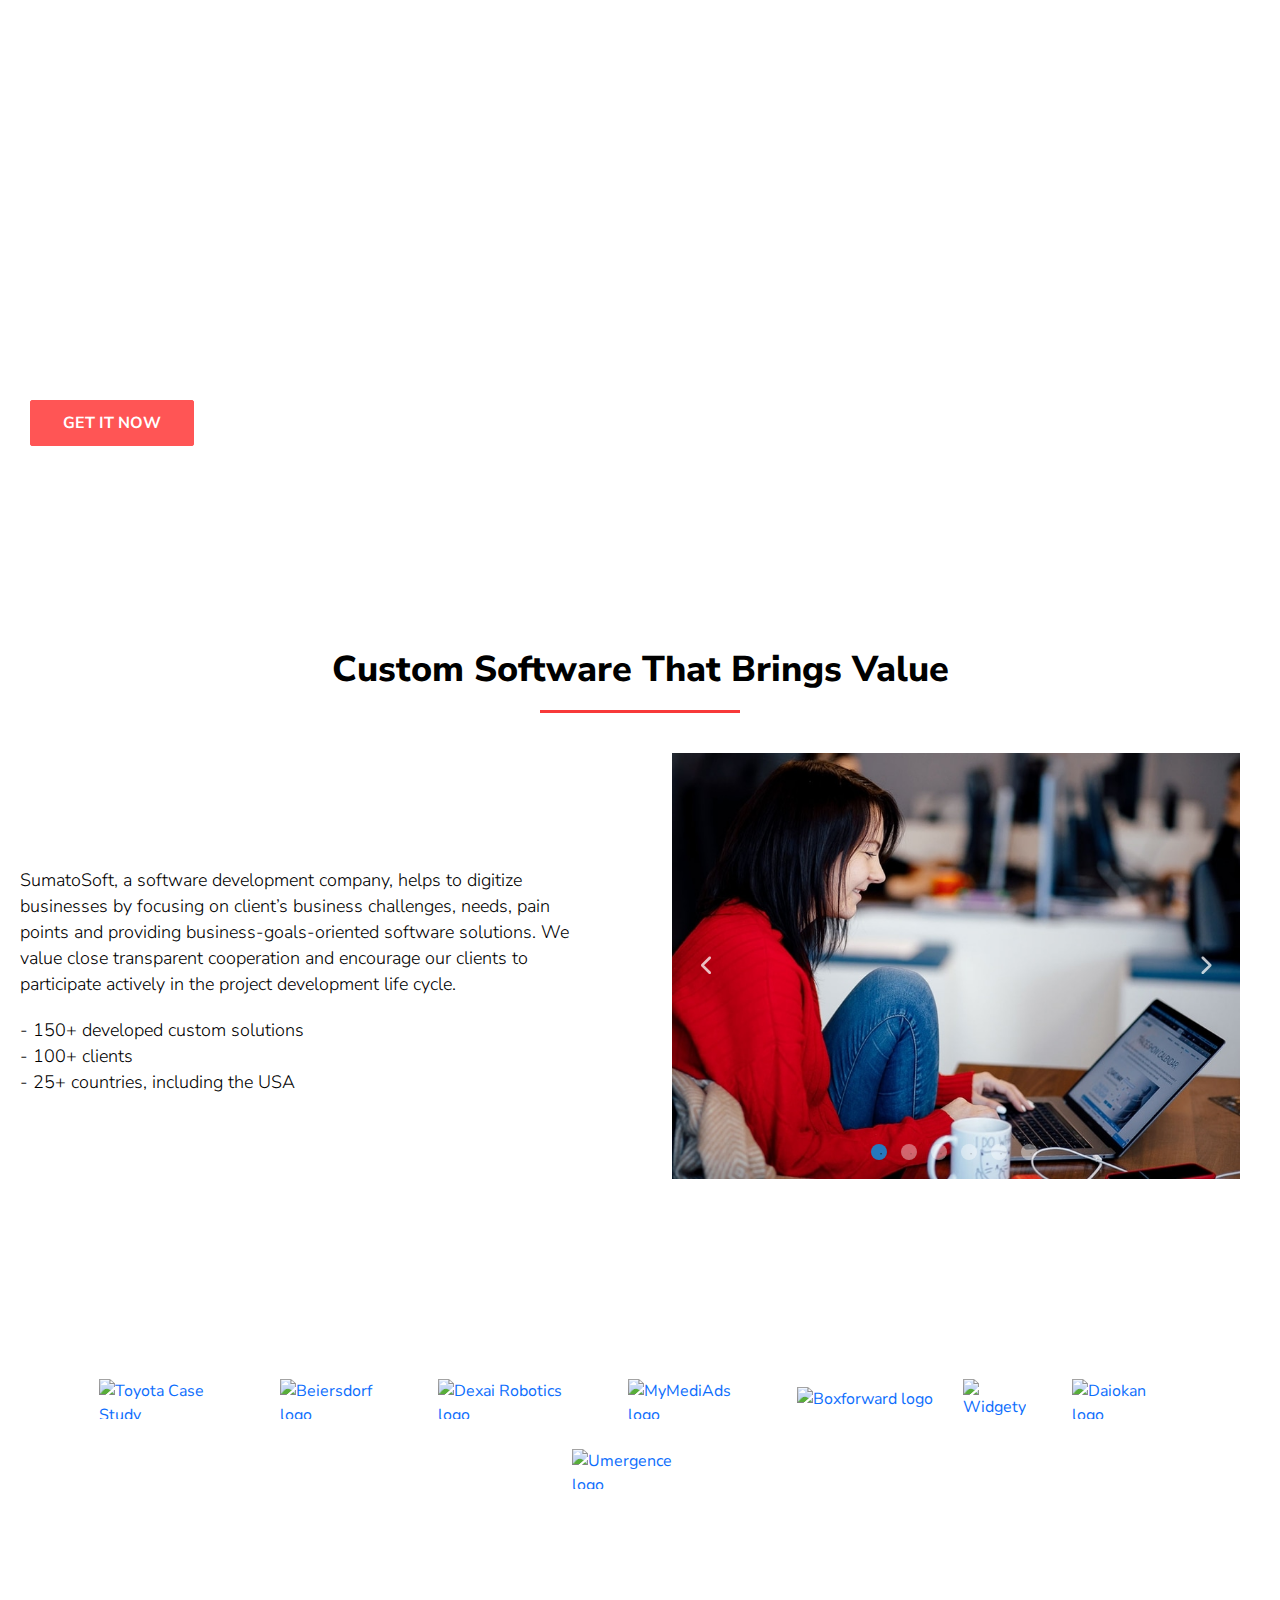
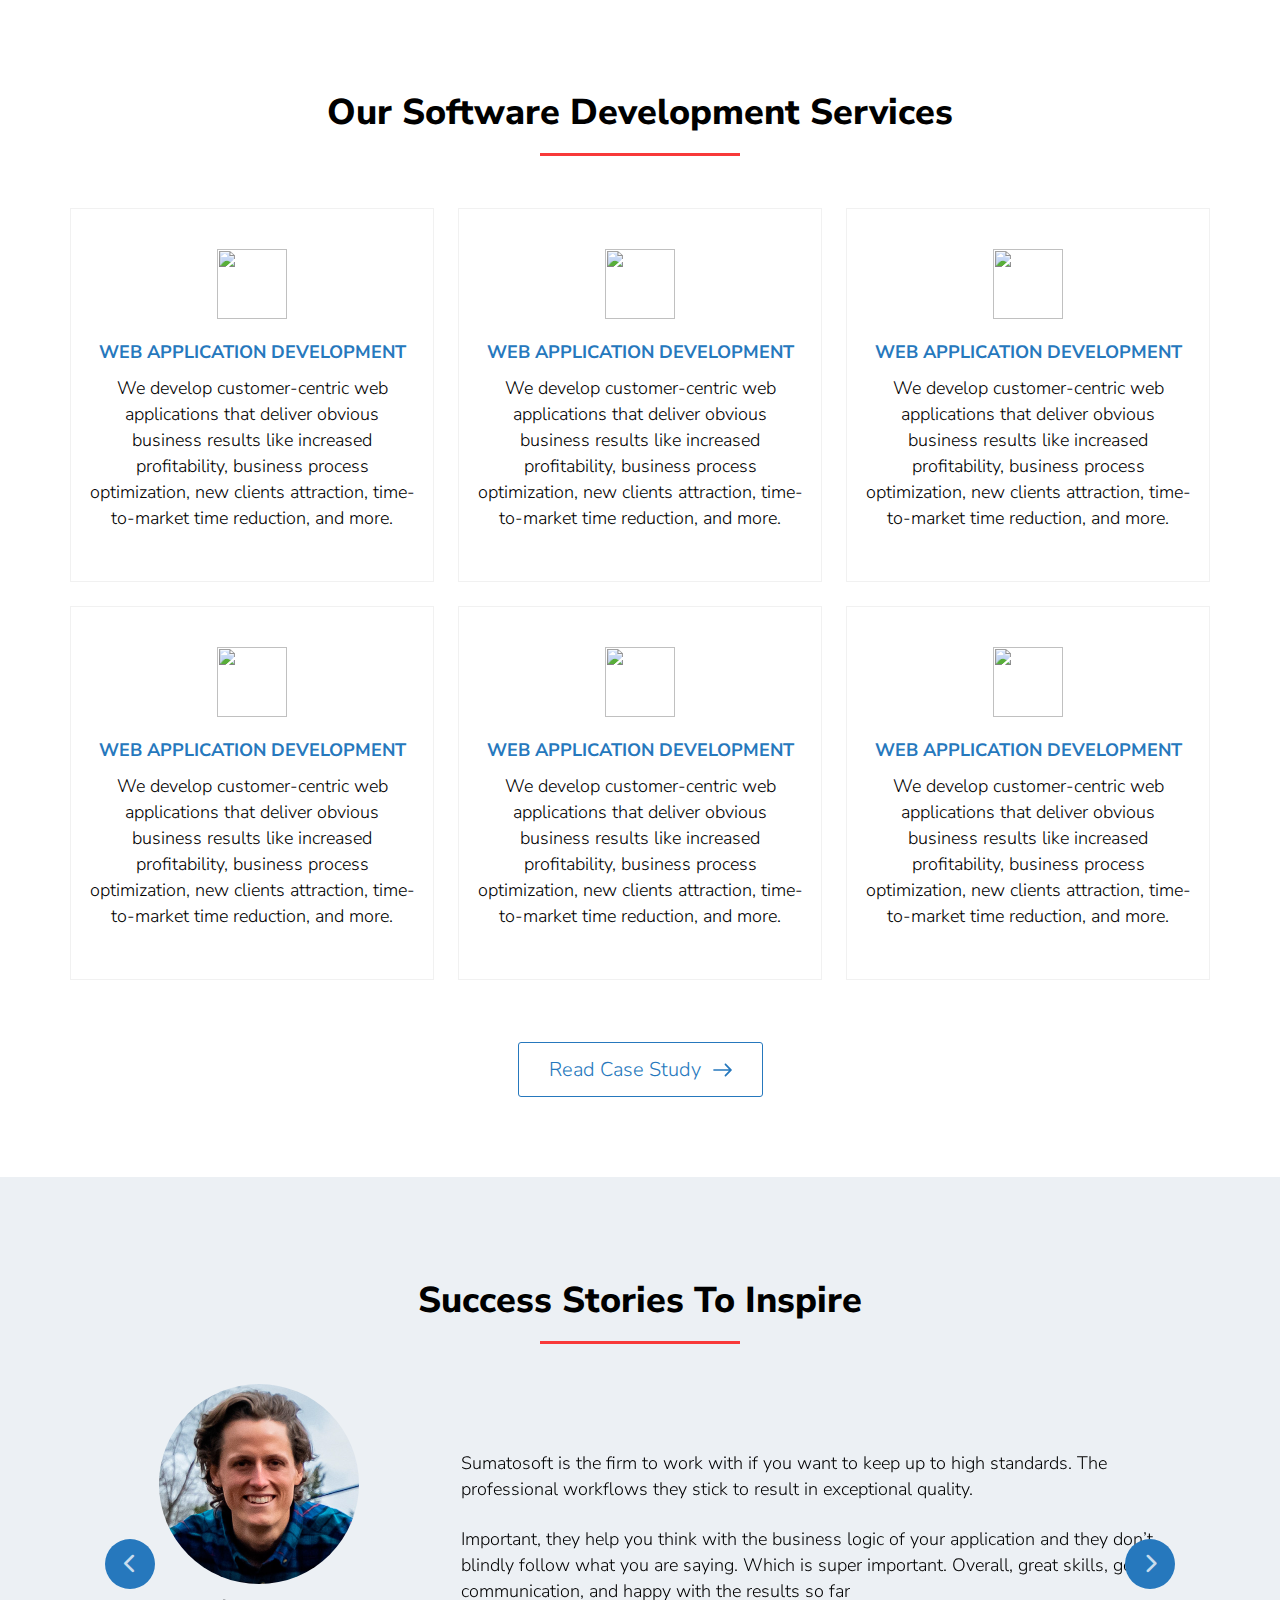
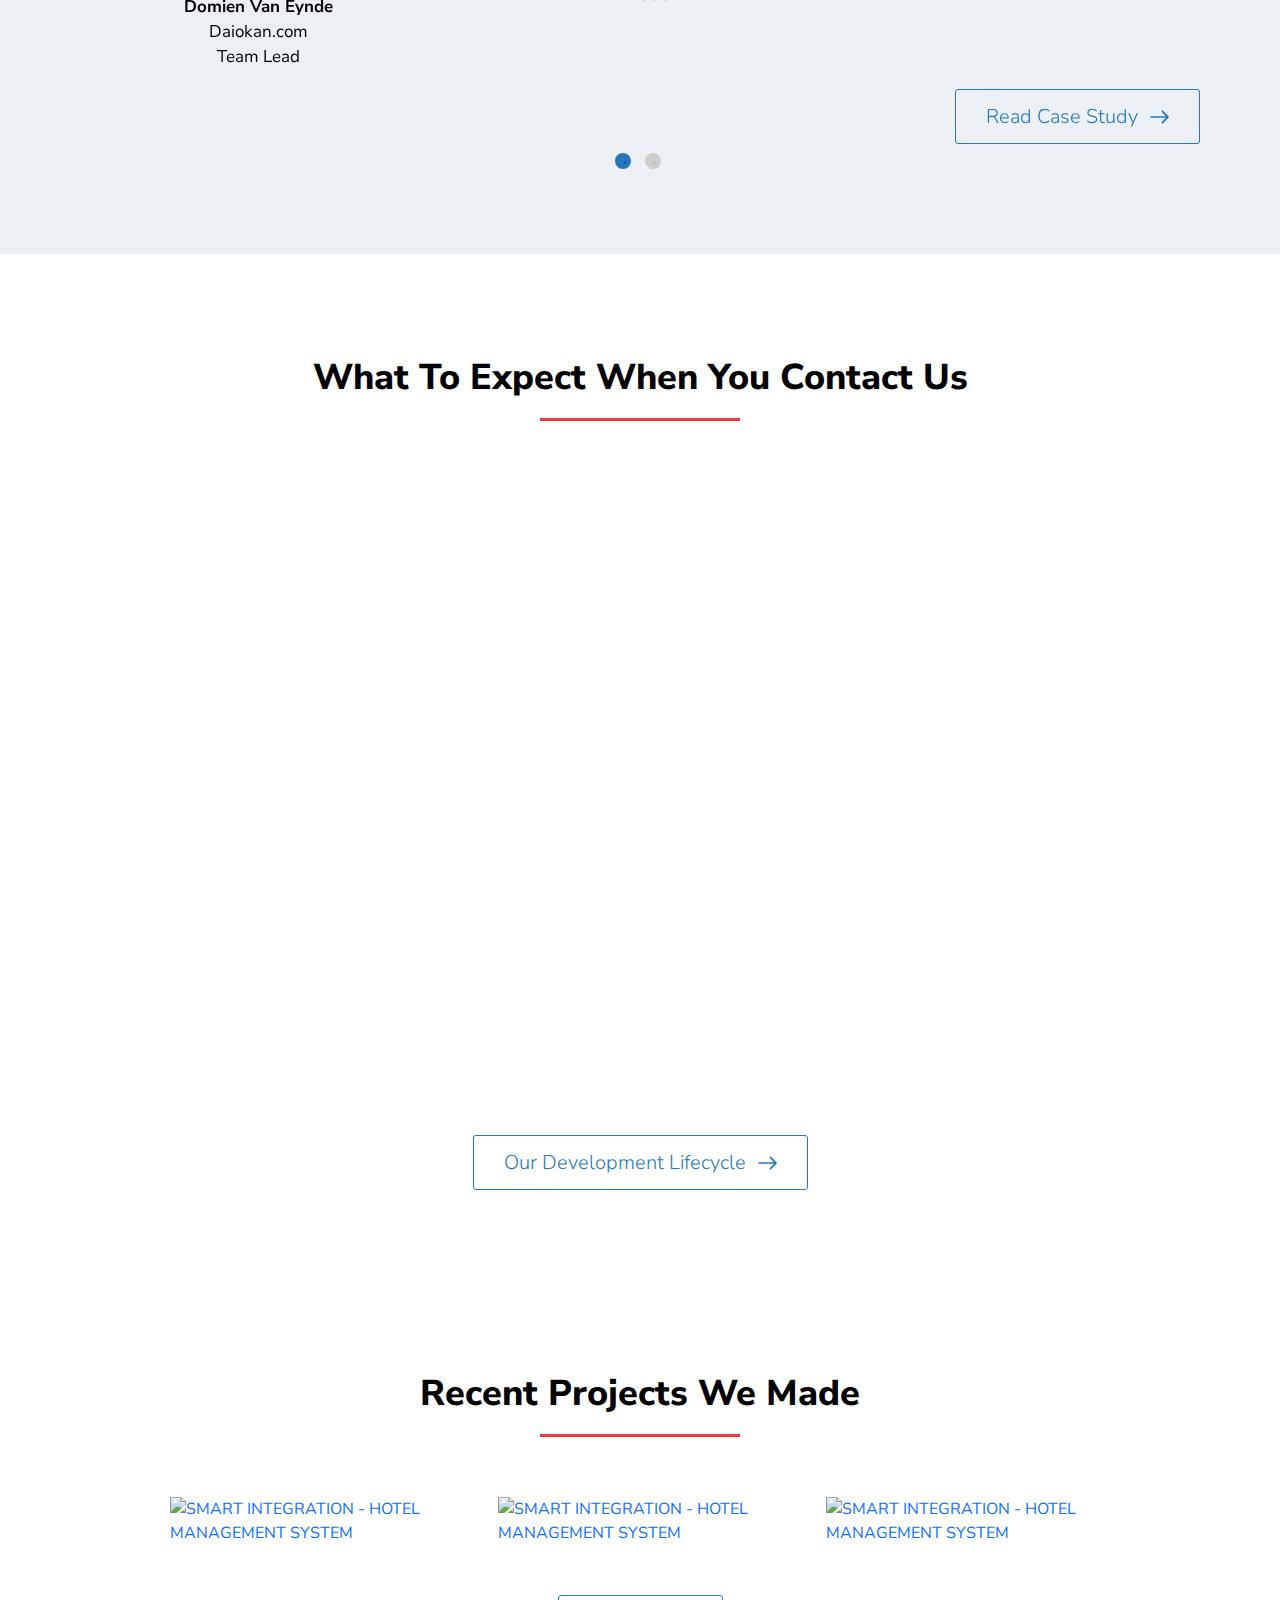
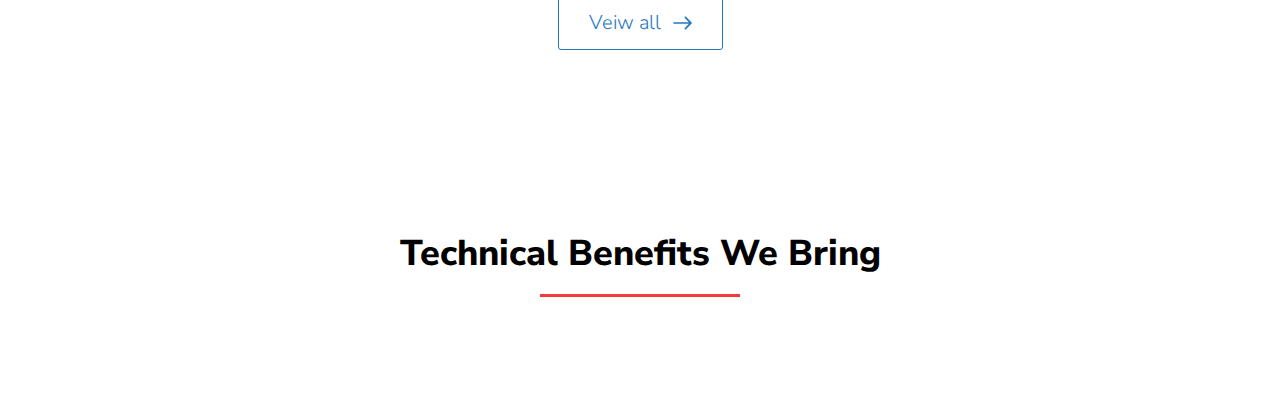
==== commit 0a5c5d44: "complete benifts" ====
--- a/index.html
+++ b/index.html
@@ -606,6 +606,20 @@
               </a>
             </div>
 
+            <!-- our service btn -->
+            <div class="our_service_btn">
+              <!-- golbal btn -->
+              <div class="global_btn">
+                <a href="">Read Case Study <span class="global_btn_svg"><svg xmlns="http://www.w3.org/2000/svg"
+                      version="1.1" width="752" height="512" viewBox="0 0 752 512">
+                      <g id="icomoon-ignore">
+                      </g>
+                      <path fill="#2678bd"
+                        d="M737.873 231.537l-221.406-221.406c-13.509-13.508-35.417-13.508-48.925 0-13.512 13.511-13.512 35.414 0 48.925l162.349 162.349h-591.303c-19.105 0-34.594 15.49-34.594 34.594 0 19.102 15.49 34.594 34.594 34.594h591.303l-162.343 162.349c-13.512 13.512-13.512 35.414 0 48.925 6.753 6.75 15.609 10.132 24.462 10.132s17.707-3.382 24.462-10.132l221.4-221.406c13.511-13.512 13.511-35.414 0-48.925z" />
+                    </svg></span></a>
+              </div>
+            </div>
+
           </div>
         </div>
       </div>
@@ -632,7 +646,7 @@
                   <div class="succes_slider_profile">
                     <!-- image -->
                     <div class="success_profile_image">
-                      <img src="assets/image/story/5ca1e7d64ccfebeafec2e825_d_gevertz.jpg" alt="">
+                      <img src="assets/image/story/5cffc7b44c90e2ec5fdfae00_Alexander_McCaig.jpg" alt="">
                     </div>
                     <!-- success_profile_info -->
                     <div class="success_profile_info">
@@ -665,8 +679,73 @@
               </div>
             </div>
             <!-- slider btn btn -->
-            <div class="global_btn">
-              <a href="">Read Case Study <span></span></a>
+            <div class="success_slider_btn">
+              <!-- golbal btn -->
+              <div class="global_btn">
+                <a href="">Read Case Study <span class="global_btn_svg"><svg xmlns="http://www.w3.org/2000/svg"
+                      version="1.1" width="752" height="512" viewBox="0 0 752 512">
+                      <g id="icomoon-ignore">
+                      </g>
+                      <path fill="#2678bd"
+                        d="M737.873 231.537l-221.406-221.406c-13.509-13.508-35.417-13.508-48.925 0-13.512 13.511-13.512 35.414 0 48.925l162.349 162.349h-591.303c-19.105 0-34.594 15.49-34.594 34.594 0 19.102 15.49 34.594 34.594 34.594h591.303l-162.343 162.349c-13.512 13.512-13.512 35.414 0 48.925 6.753 6.75 15.609 10.132 24.462 10.132s17.707-3.382 24.462-10.132l221.4-221.406c13.511-13.512 13.511-35.414 0-48.925z" />
+                    </svg></span></a>
+              </div>
+            </div>
+          </div>
+          <!-- slider item end-->
+          <!-- silder item -->
+          <div class="success_slider_item">
+            <div class="success_slideritem_wrapper">
+              <div class="row align-items-center">
+                <div class="col-sm-12 col-md-5 col-lg-4">
+                  <!-- profile -->
+                  <div class="succes_slider_profile">
+                    <!-- image -->
+                    <div class="success_profile_image">
+                      <img src="assets/image/story/5ca1e7d64ccfebeafec2e825_d_gevertz.jpg" alt="">
+                    </div>
+                    <!-- success_profile_info -->
+                    <div class="success_profile_info">
+                      <p class="success_info_name">Domien Van Eynde</p>
+                      <p class="success_info_position">Daiokan.com
+                        <br>
+                        Team Lead</p>
+                    </div>
+                  </div>
+                </div>
+                <!-- sucess slider text -->
+                <div class="col-sm-12 col-md-7 col-lg-8">
+                  <div class="success_slider_content mt-sm-5 mt-md-0">
+
+                    <!-- text inner -->
+                    <div class="success_slider_text_inner mb-4">
+                      <p class="success_slider_text">Sumatosoft is the firm to work with if you want to keep up to high
+                        standards. The professional
+                        workflows they stick to result in exceptional quality.</p>
+                    </div>
+                    <!-- text inner -->
+                    <div class="success_slider_text_inner">
+                      <p class="success_slider_text">Important, they help you think with the business logic of your
+                        application and they don’t blindly follow what you are
+                        saying. Which is super important. Overall, great skills, good communication, and happy with the
+                        results so far</p>
+                    </div>
+                  </div>
+                </div>
+              </div>
+            </div>
+            <!-- slider btn btn -->
+            <div class="success_slider_btn">
+              <!-- golbal btn -->
+              <div class="global_btn">
+                <a href="">Read Case Study <span class="global_btn_svg"><svg xmlns="http://www.w3.org/2000/svg"
+                      version="1.1" width="752" height="512" viewBox="0 0 752 512">
+                      <g id="icomoon-ignore">
+                      </g>
+                      <path fill="#2678bd"
+                        d="M737.873 231.537l-221.406-221.406c-13.509-13.508-35.417-13.508-48.925 0-13.512 13.511-13.512 35.414 0 48.925l162.349 162.349h-591.303c-19.105 0-34.594 15.49-34.594 34.594 0 19.102 15.49 34.594 34.594 34.594h591.303l-162.343 162.349c-13.512 13.512-13.512 35.414 0 48.925 6.753 6.75 15.609 10.132 24.462 10.132s17.707-3.382 24.462-10.132l221.4-221.406c13.511-13.512 13.511-35.414 0-48.925z" />
+                    </svg></span></a>
+              </div>
             </div>
           </div>
           <!-- slider item end-->
@@ -674,6 +753,170 @@
       </div>
     </section>
     <!-- success section end -->
+
+    <!-- expect video section -->
+    <div class="expect_video_section section_padding">
+      <div class="container">
+        <!-- section title -->
+        <div class="section_title">
+          <div class="section_heading_inner">
+            <h1 class="section_title_heading">What To Expect When You Contact Us</h1>
+          </div>
+        </div>
+
+        <!-- expect video content -->
+        <div class="expect_video_content">
+          <iframe width="560" height="315" src="https://www.youtube.com/embed/Ao_90B4kiuo" title="YouTube video player"
+            frameborder="0"
+            allow="accelerometer; autoplay; clipboard-write; encrypted-media; gyroscope; picture-in-picture"
+            allowfullscreen></iframe>
+          <!-- button -->
+          <div class="expect_btn_wrapper">
+            <div class="global_btn">
+              <a href="">Our Development Lifecycle
+                <span class="global_btn_svg"><svg xmlns="http://www.w3.org/2000/svg" version="1.1" width="752"
+                    height="512" viewBox="0 0 752 512">
+                    <g id="icomoon-ignore">
+                    </g>
+                    <path fill="#2678bd"
+                      d="M737.873 231.537l-221.406-221.406c-13.509-13.508-35.417-13.508-48.925 0-13.512 13.511-13.512 35.414 0 48.925l162.349 162.349h-591.303c-19.105 0-34.594 15.49-34.594 34.594 0 19.102 15.49 34.594 34.594 34.594h591.303l-162.343 162.349c-13.512 13.512-13.512 35.414 0 48.925 6.753 6.75 15.609 10.132 24.462 10.132s17.707-3.382 24.462-10.132l221.4-221.406c13.511-13.512 13.511-35.414 0-48.925z" />
+                  </svg></span></a>
+            </div>
+          </div>
+        </div>
+      </div>
+    </div>
+    <!-- expect video section end -->
+
+    <!-- project section -->
+    <div class="recent_project section_padding">
+      <div class="container">
+        <!-- section title -->
+        <div class="section_title">
+          <div class="section_heading_inner">
+            <h1 class="section_title_heading">Recent Projects We Made</h1>
+          </div>
+        </div>
+        <!-- recent_project wrapper -->
+        <div class="recent_project_wrapper">
+          <div class="row">
+            <!-- item -->
+            <div class="col-12 col-sm-6 col-md-4">
+              <div class="recent_project_item">
+                <a href="#" class="project_item_inner">
+                  <!-- thumbnail -->
+                  <div class="recent_projectItem_thumbnail">
+                    <img
+                      src="https://uploads-ssl.webflow.com/5ca1e52b062058be53feebb8/5d8e07e074cf4477e9f62e2b_zaire.png"
+                      alt="SMART INTEGRATION - HOTEL MANAGEMENT SYSTEM" class="smt-section-recent__picture lazy loaded"
+                      data-src="https://uploads-ssl.webflow.com/5ca1e52b062058be53feebb8/5d8e07e074cf4477e9f62e2b_zaire.png"
+                      data-was-processed="true">
+                  </div>
+                  <!-- content -->
+                  <div class="project_item_content">
+                    <!-- heading -->
+                    <div class="project_item_headingInner">
+                      <h3 class="project_item_heading">SMART INTEGRATION - HOTEL MANAGEMENT SYSTEM</h3>
+                    </div>
+                    <!-- text -->
+                    <div class="project_item_textInner">
+                      <p class="project_content_itemText">The management system that helps to improve the
+                        quality of
+                        service and be closer to their customers.</p>
+                    </div>
+                  </div>
+                </a>
+              </div>
+            </div>
+            <!-- item -->
+            <div class="col-12 col-sm-6 col-md-4">
+              <div class="recent_project_item">
+                <a href="#" class="project_item_inner">
+                  <!-- thumbnail -->
+                  <div class="recent_projectItem_thumbnail">
+                    <img
+                      src="https://uploads-ssl.webflow.com/5ca1e52b062058be53feebb8/5d8e07e074cf4477e9f62e2b_zaire.png"
+                      alt="SMART INTEGRATION - HOTEL MANAGEMENT SYSTEM" class="smt-section-recent__picture lazy loaded"
+                      data-src="https://uploads-ssl.webflow.com/5ca1e52b062058be53feebb8/5d8e07e074cf4477e9f62e2b_zaire.png"
+                      data-was-processed="true">
+                  </div>
+                  <!-- content -->
+                  <div class="project_item_content">
+                    <!-- heading -->
+                    <div class="project_item_headingInner">
+                      <h3 class="project_item_heading">SMART INTEGRATION - HOTEL MANAGEMENT SYSTEM</h3>
+                    </div>
+                    <!-- text -->
+                    <div class="project_item_textInner">
+                      <p class="project_content_itemText">The management system that helps to improve the
+                        quality of
+                        service and be closer to their customers.</p>
+                    </div>
+                  </div>
+                </a>
+              </div>
+            </div>
+            <!-- item -->
+            <div class="col-12 col-sm-6 col-md-4">
+              <div class="recent_project_item">
+                <a href="#" class="project_item_inner">
+                  <!-- thumbnail -->
+                  <div class="recent_projectItem_thumbnail">
+                    <img
+                      src="https://uploads-ssl.webflow.com/5ca1e52b062058be53feebb8/5d8e07e074cf4477e9f62e2b_zaire.png"
+                      alt="SMART INTEGRATION - HOTEL MANAGEMENT SYSTEM" class="smt-section-recent__picture lazy loaded"
+                      data-src="https://uploads-ssl.webflow.com/5ca1e52b062058be53feebb8/5d8e07e074cf4477e9f62e2b_zaire.png"
+                      data-was-processed="true">
+                  </div>
+                  <!-- content -->
+                  <div class="project_item_content">
+                    <!-- heading -->
+                    <div class="project_item_headingInner">
+                      <h3 class="project_item_heading">SMART INTEGRATION - HOTEL MANAGEMENT SYSTEM</h3>
+                    </div>
+                    <!-- text -->
+                    <div class="project_item_textInner">
+                      <p class="project_content_itemText">The management system that helps to improve the
+                        quality of
+                        service and be closer to their customers.</p>
+                    </div>
+                  </div>
+                </a>
+              </div>
+            </div>
+
+          </div>
+        </div>
+        <!-- project btn wrapper -->
+        <div class="project_btn_wrapper">
+          <div class="global_btn">
+            <a href="">Veiw all
+              <span class="global_btn_svg"><svg xmlns="http://www.w3.org/2000/svg" version="1.1" width="752"
+                  height="512" viewBox="0 0 752 512">
+                  <g id="icomoon-ignore">
+                  </g>
+                  <path fill="#2678bd"
+                    d="M737.873 231.537l-221.406-221.406c-13.509-13.508-35.417-13.508-48.925 0-13.512 13.511-13.512 35.414 0 48.925l162.349 162.349h-591.303c-19.105 0-34.594 15.49-34.594 34.594 0 19.102 15.49 34.594 34.594 34.594h591.303l-162.343 162.349c-13.512 13.512-13.512 35.414 0 48.925 6.753 6.75 15.609 10.132 24.462 10.132s17.707-3.382 24.462-10.132l221.4-221.406c13.511-13.512 13.511-35.414 0-48.925z" />
+                </svg></span></a>
+          </div>
+        </div>
+
+      </div>
+    </div>
+    <!-- project section end -->
+
+    <!-- benifits section -->
+    <div class="benifits_section section_padding">
+      <div class="container">
+        <!-- section title -->
+        <div class="section_title">
+          <div class="section_heading_inner">
+            <h1 class="section_title_heading">Technical Benefits We Bring</h1>
+          </div>
+        </div>
+      </div>
+    </div>
+    <!-- benifits section end -->
 
   </main>
 
--- a/assets/css/main.css
+++ b/assets/css/main.css
@@ -7,7 +7,7 @@
     left: 0px;
     width: 100%;
     z-index: 999;
-    display: block;
+    display: none;
 }
 
 .sticky {
@@ -355,6 +355,14 @@
     text-align: center;
 }
 
+.our_service_btn {
+    margin-top: 50px;
+}
+
+.our_service_btn .global_btn {
+    text-align: center;
+}
+
 /* success section */
 
 .success_section {
@@ -366,6 +374,25 @@
     max-width: 1120px;
     margin: 0px auto;
 }
+
+.success_slider .slick-prev,
+.success_slider .slick-next {
+    background: transparent;
+}
+
+.success_slider .slick-dots li button {
+    background-color: var(--inputColor);
+}
+
+.slick-active button {
+    background-color: var(--primaryColor) !important;
+}
+
+
+.success_slider .slick-dots {
+    bottom: unset !important;
+}
+
 
 .success_slider_item {
     position: relative;
@@ -412,6 +439,150 @@
     color: var(--headingColor);
     line-height: 26px;
     font-weight: 300;
+    text-align: center;
+}
+
+.success_slider_btn {
+    margin-top: 20px;
+}
+
+.success_slider_btn .global_btn {
+    text-align: center;
+}
+
+.global_btn {
+    position: relative;
+}
+
+.global_btn a {
+    display: inline-flex;
+    padding: 12px 30px;
+    justify-content: center;
+    align-items: center;
+    border: 1px solid var(--primaryColor);
+    border-radius: 3px;
+    color: var(--primaryColor);
+    font-size: 20px;
+    line-height: 1.45;
+    text-decoration: none;
+    font-weight: 300;
+    gap: 12px;
+}
+
+.global_btn a:hover .global_btn_svg {
+    animation: buttonAnimation 0.8s linear infinite;
+}
+
+.global_btn_svg {
+    display: flex;
+}
+
+@keyframes buttonAnimation {
+    0% {
+        transform: translateX(0px);
+    }
+
+    50% {
+        transform: translateX(7px);
+    }
+
+    0% {
+        transform: translateX(0px);
+    }
+}
+
+.global_btn_svg svg {
+    width: 19px;
+    height: 16px;
+    display: block;
+}
+
+/* video content */
+
+.expect_video_content {
+    position: relative;
+
+}
+
+.expect_video_content iframe {
+    width: 100%;
+    min-height: 270px;
+}
+
+.expect_btn_wrapper {
+    margin-top: 40px;
+}
+
+.expect_btn_wrapper .global_btn {
+    text-align: center;
+}
+
+/* our project section */
+
+.recent_project_wrapper {
+    max-width: 960px;
+    width: 100%;
+    margin: 0px auto;
+}
+
+.recent_project_item {
+    padding-top: 20px;
+    padding-right: 10px;
+    padding-left: 10px;
+}
+
+.project_item_inner {
+    display: block;
+    position: relative;
+}
+
+.project_item_content {
+    position: absolute;
+    top: 0px;
+    left: 0px;
+    height: 100%;
+    width: 100%;
+    background-color: #f55;
+    color: var(--textColor);
+    padding: 15px;
+    transition: var(--transition);
+    visibility: hidden;
+    opacity: 0;
+}
+
+.recent_project_item:hover .project_item_content {
+    visibility: visible;
+    opacity: 1;
+}
+
+.project_item_headingInner {
+    margin-bottom: 20px;
+}
+
+.project_item_heading {
+    font-size: 18px;
+    line-height: 1.445;
+    text-align: center;
+    text-decoration: none;
+    text-transform: uppercase;
+    color: var(--textColor);
+    font-weight: 600;
+}
+
+.project_content_itemText {
+    text-align: center;
+    font-size: 18px;
+    line-height: 1.445;
+    font-weight: 300;
+    text-align: center;
+}
+
+.project_btn_wrapper {
+    margin-top: 50px;
+}
+
+.project_btn_wrapper .global_btn {
+    text-align: center;
 }
 
 /* footer section */
@@ -419,7 +590,7 @@
 .footer_section {
     background-color: #003859;
     padding: 100px 0px;
-    display: block;
+    display: none;
 }
 
 .footer_wrapper {
--- a/assets/css/responsive.css
+++ b/assets/css/responsive.css
@@ -8,6 +8,32 @@
     .section_title_heading {
         font-size: 32px;
         line-height: 44px;
+    }
+
+    .success_slider_text {
+        text-align: left;
+    }
+
+    .success_slider .slick-prev,
+    .success_slider .slick-next {
+        position: absolute;
+        top: 50%;
+        display: block;
+        width: 50px;
+        height: 50px;
+        padding: 0;
+        border-radius: 50%;
+        cursor: pointer;
+        background: var(--primaryColor);
+        z-index: 9;
+    }
+
+    .expect_video_content iframe {
+        min-height: 527px;
+    }
+
+    .success_slider_btn .global_btn {
+        text-align: right;
     }
 }
 
@@ -24,6 +50,10 @@
     .about_section_content {
         margin-right: 30px;
     }
+
+    .expect_video_content iframe {
+        min-height: 627px;
+    }
 }
 
 @media(min-width: 1200px) {
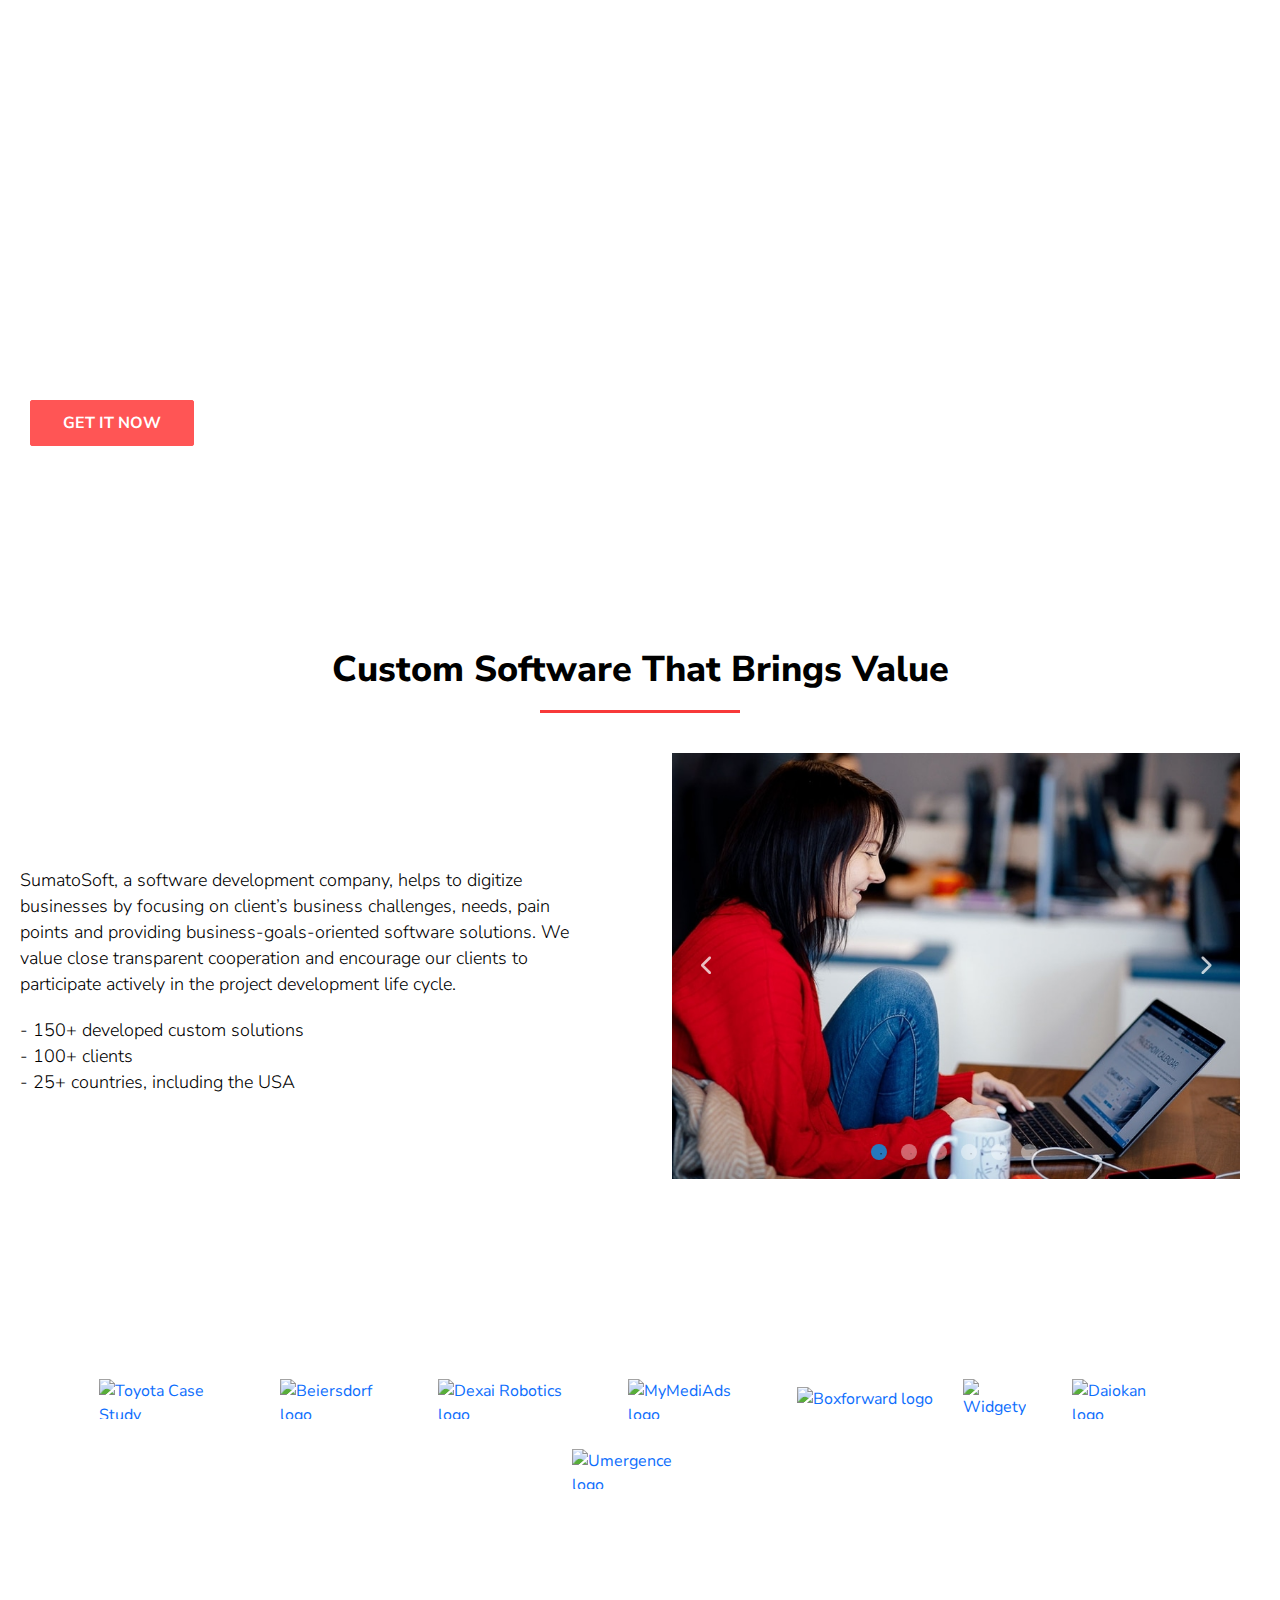
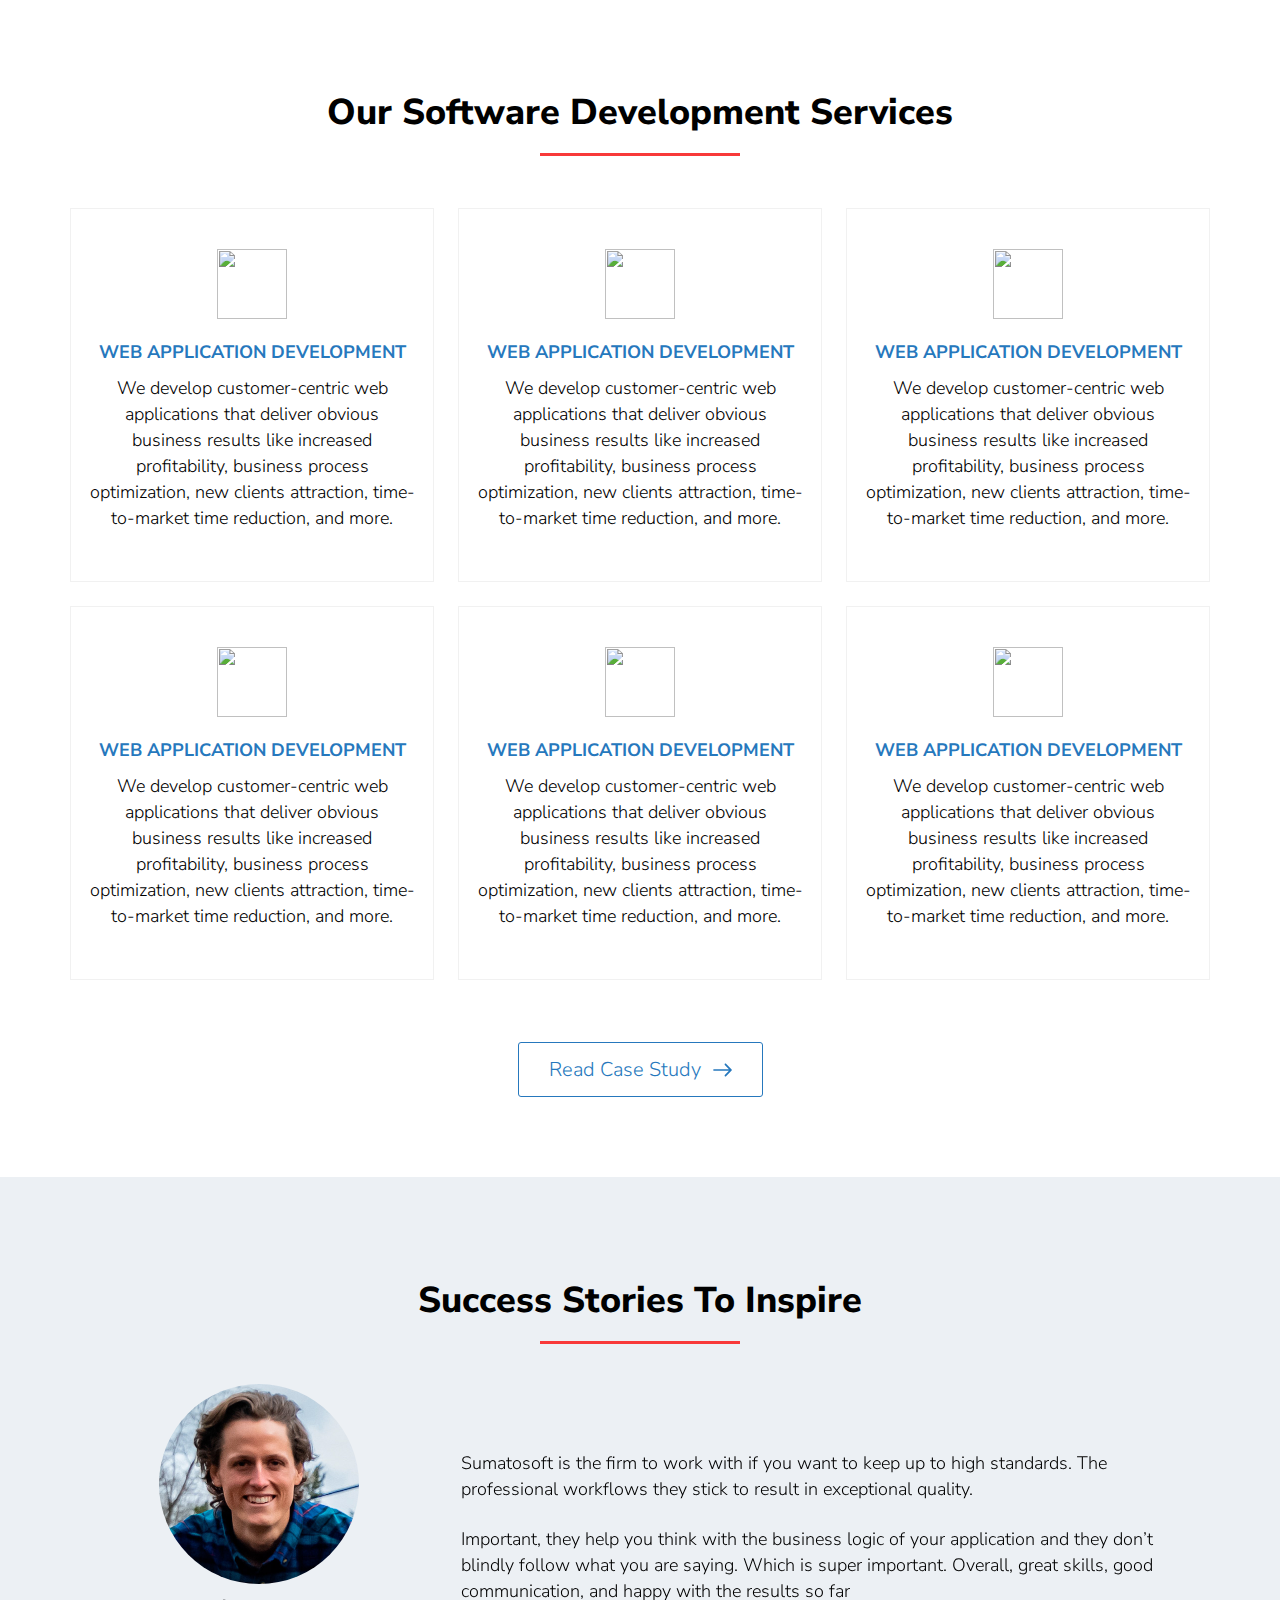
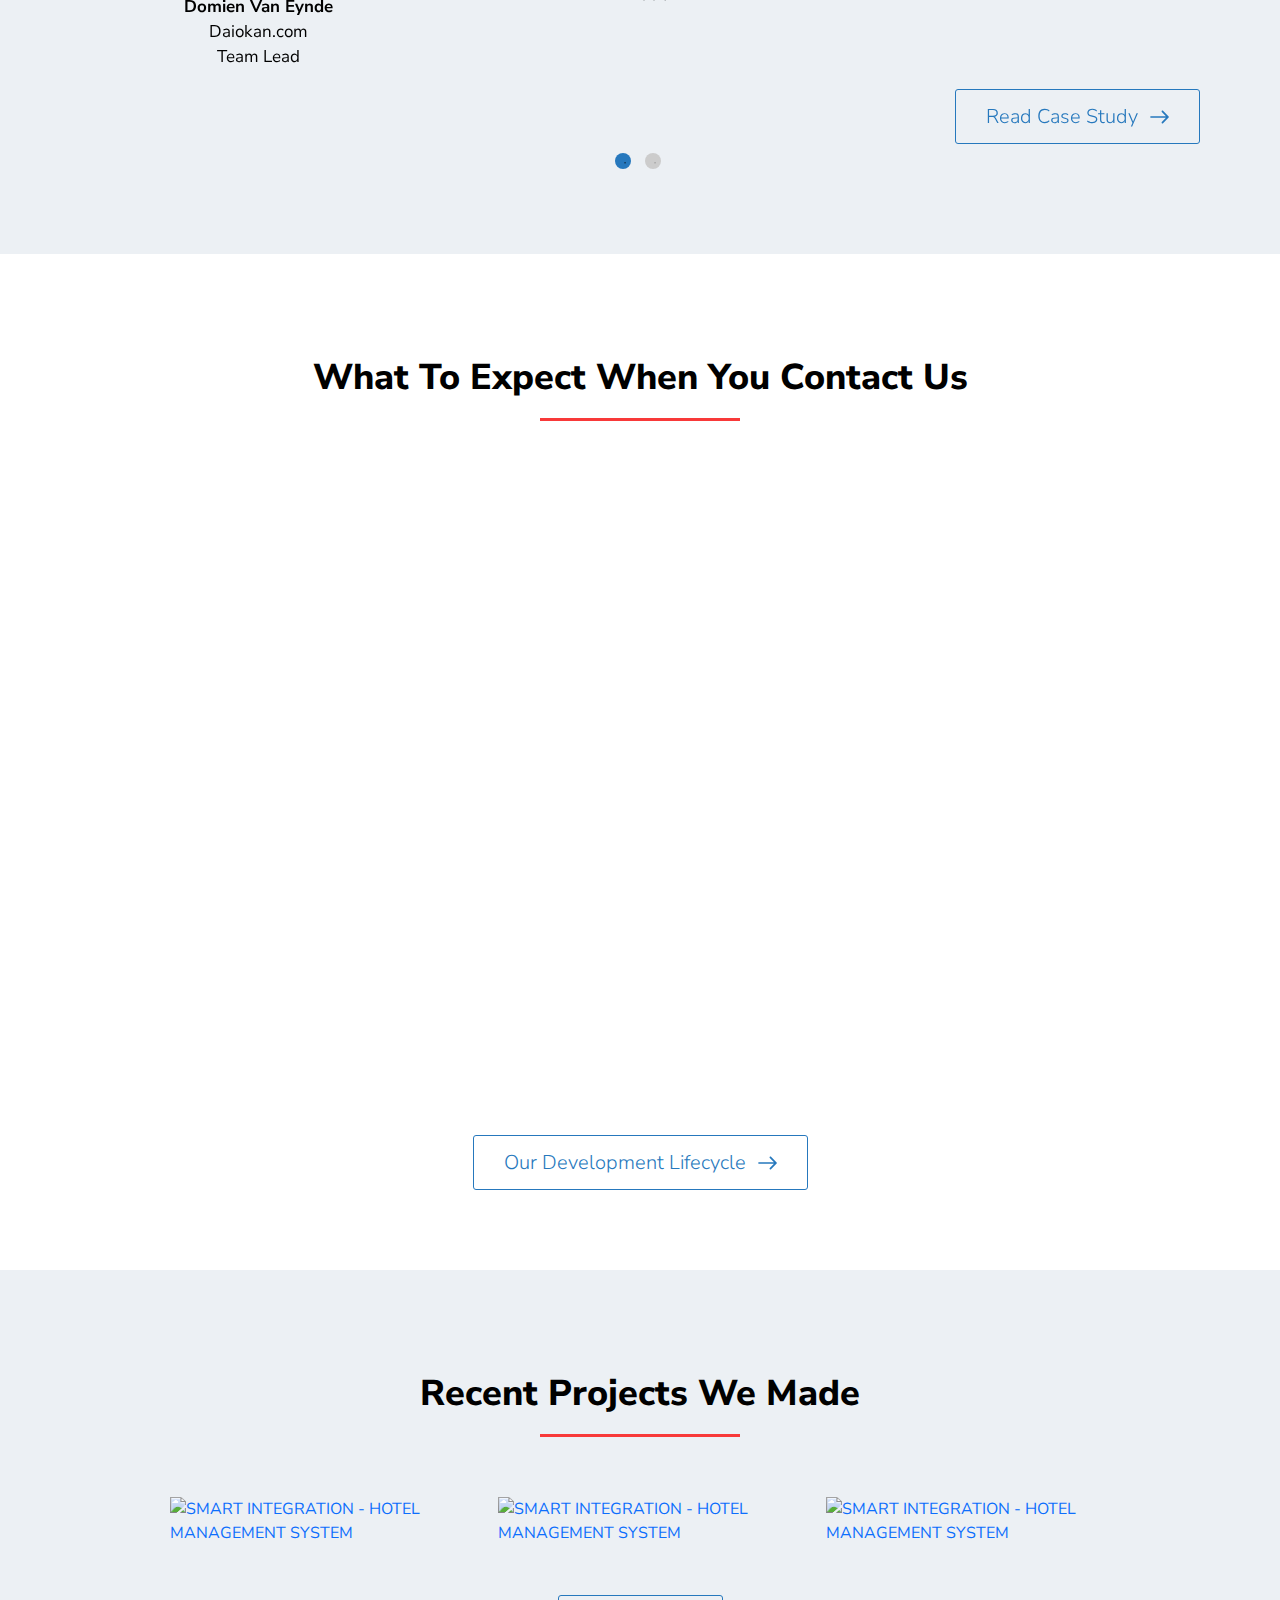
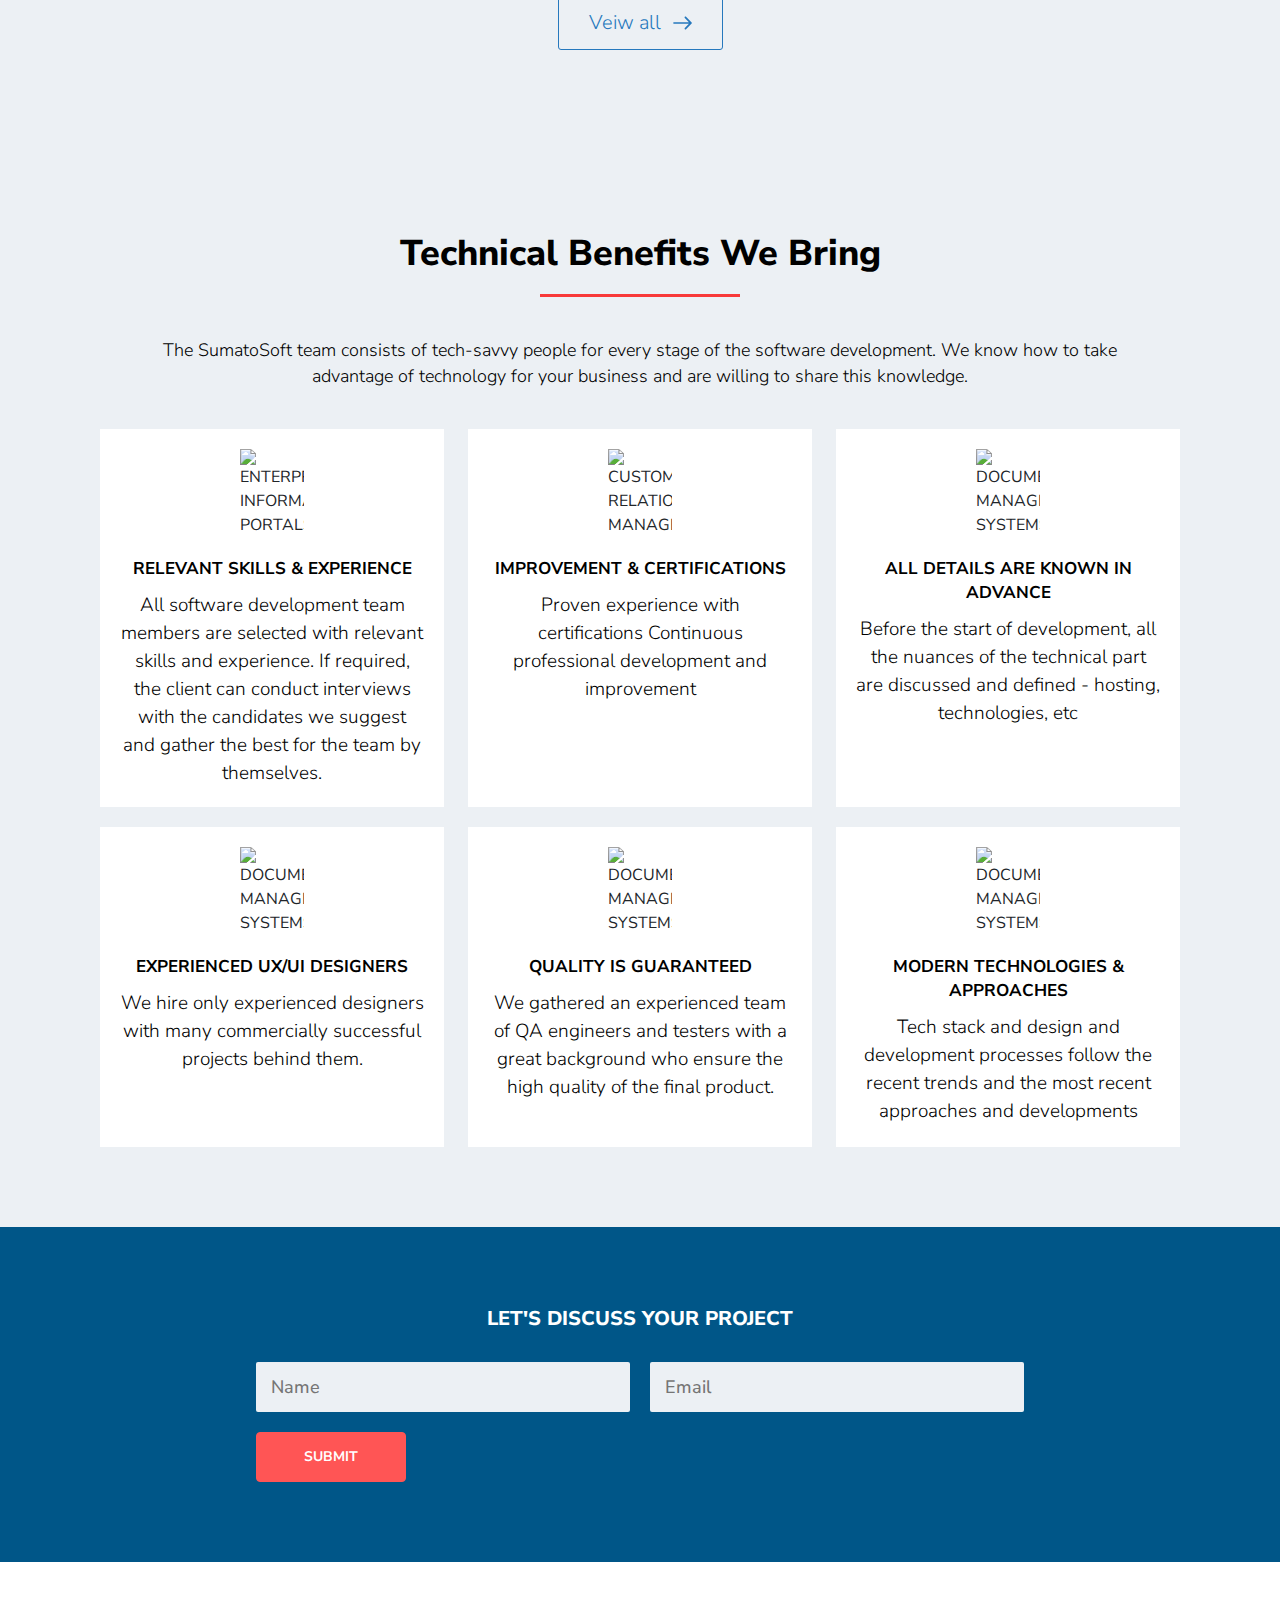
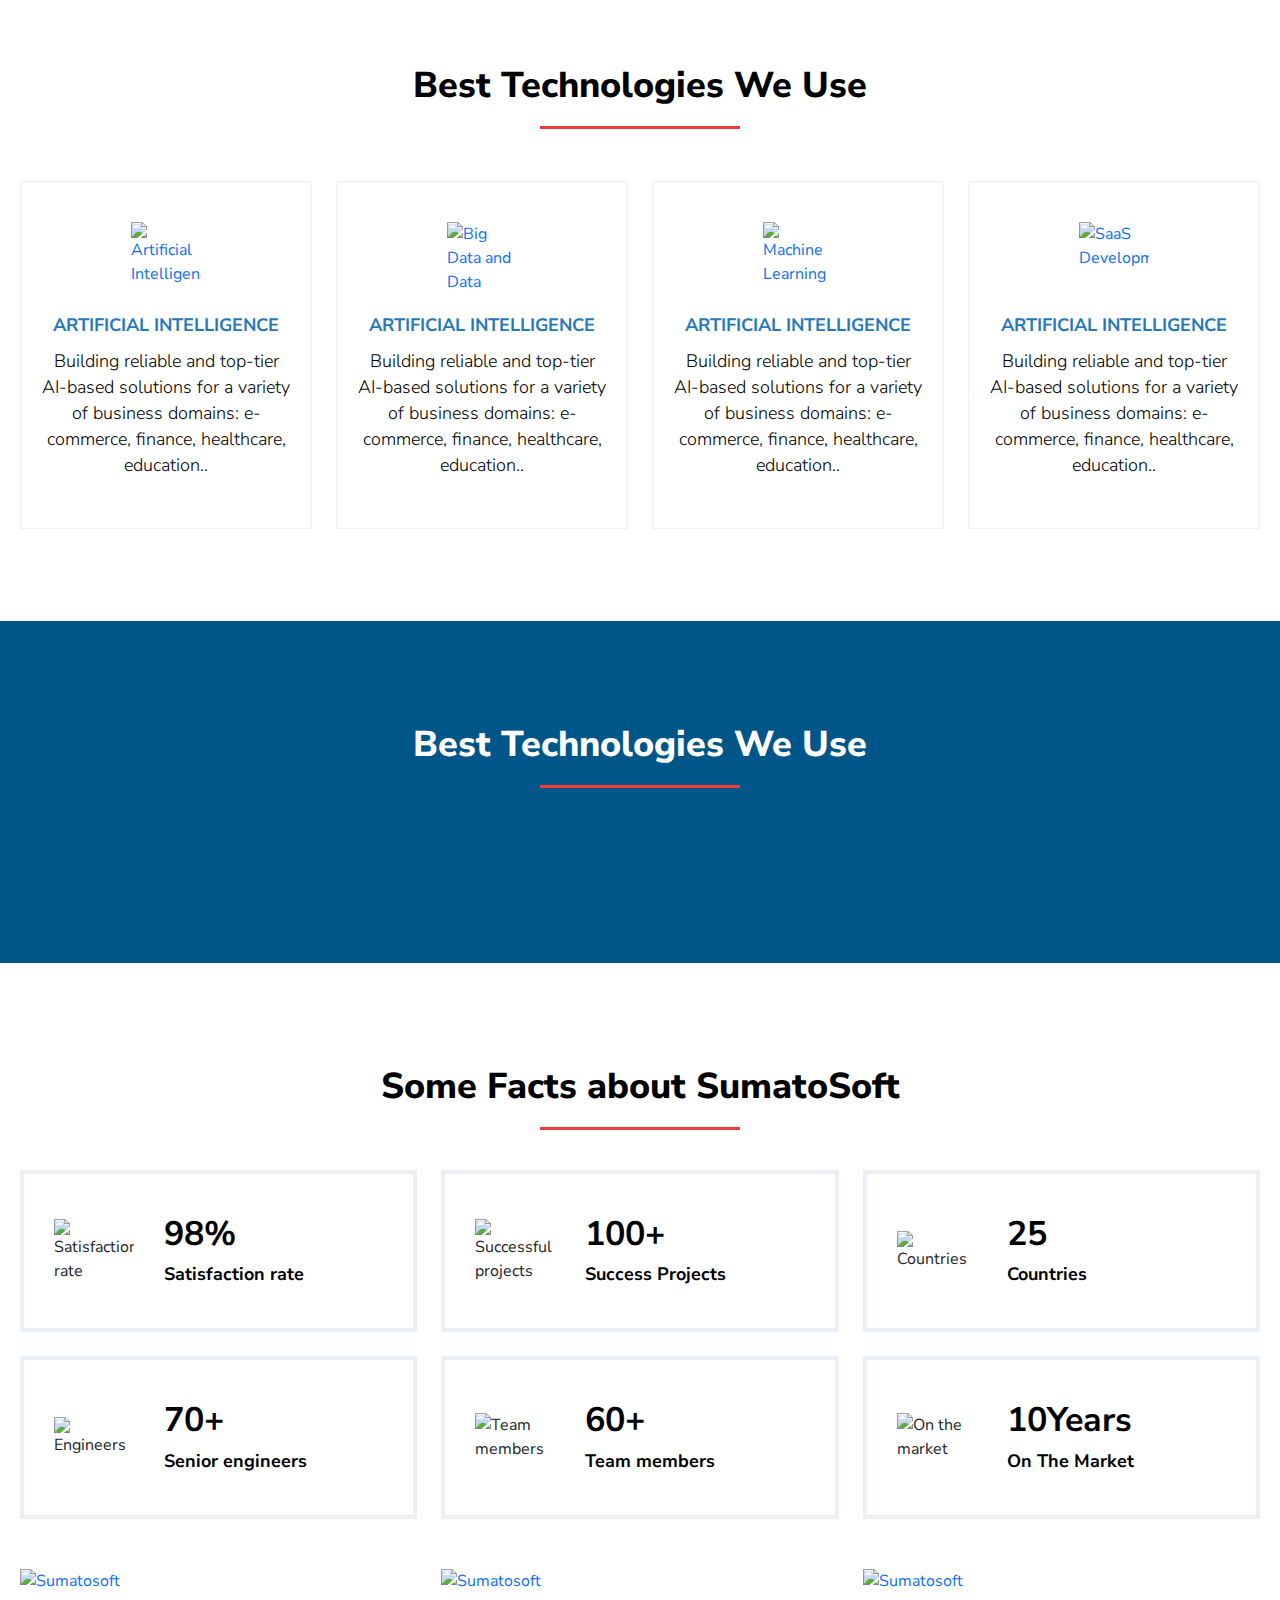
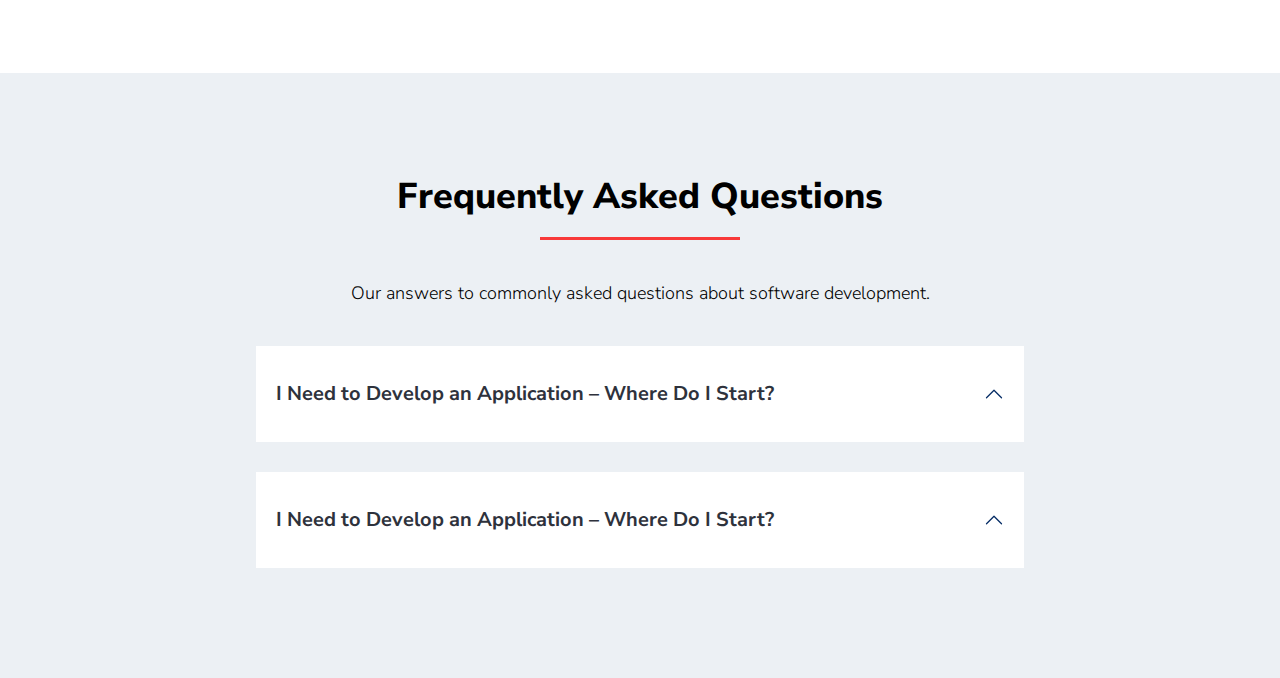
==== commit a37f293c: "home faq" ====
--- a/index.html
+++ b/index.html
@@ -910,18 +910,677 @@
       <div class="container">
         <!-- section title -->
         <div class="section_title">
+          <!-- heading -->
           <div class="section_heading_inner">
             <h1 class="section_title_heading">Technical Benefits We Bring</h1>
+          </div>
+          <!-- section title text -->
+          <div class="section_title_textInner">
+            <p class="section_title_text">
+              The SumatoSoft team consists of tech-savvy people for every stage of the software development. We know how
+              to take advantage of technology for your business and are willing to share this knowledge.
+            </p>
+          </div>
+        </div>
+        <!-- benifits wrapper -->
+        <div class="benifits_wrapper">
+          <div class="row">
+            <!-- benifit item -->
+            <div class="col-sm-6 col-md-4">
+              <div class="bentifit_item">
+                <!-- thumbnail -->
+                <div class="benifits_item_thumbnail">
+                  <img
+                    src="https://uploads-ssl.webflow.com/5c98c492f5786d415aa3c82d/5d28962d0c377d15181c6d45_expertise.svg"
+                    alt="ENTERPRISE INFORMATION PORTALS"
+                    class="smt-section__img smt-section__img--bl-centered smt-section__img--h-64">
+                </div>
+                <!-- item content -->
+                <div class="benifits_item_content">
+                  <!-- title -->
+                  <div class="benifits_item_title">
+                    <p class="benifitsItem_title_inner">RELEVANT SKILLS & EXPERIENCE</p>
+                  </div>
+                  <!-- text -->
+                  <div class="benifits_item_text">
+                    <p class="benifitsitem_text_inner">All software development team members are selected with relevant
+                      skills and experience. If required, the client can conduct interviews with the candidates we
+                      suggest and gather the best for the team by themselves.</p>
+                  </div>
+                </div>
+              </div>
+            </div>
+
+            <!-- benifit item -->
+            <div class="col-sm-6 col-md-4">
+              <div class="bentifit_item">
+                <!-- thumbnail -->
+                <div class="benifits_item_thumbnail">
+                  <img src="https://uploads-ssl.webflow.com/5c98c492f5786d415aa3c82d/5d17324a6ad3cbb5501f51c7_1-2.svg"
+                    alt="CUSTOMER RELATIONSHIP MANAGEMENT"
+                    class="smt-section__img smt-section__img--bl-centered smt-section__img--h-64">
+                </div>
+                <!-- item content -->
+                <div class="benifits_item_content">
+                  <!-- title -->
+                  <div class="benifits_item_title">
+                    <p class="benifitsItem_title_inner">IMPROVEMENT & CERTIFICATIONS</p>
+                  </div>
+                  <!-- text -->
+                  <div class="benifits_item_text">
+                    <p class="benifitsitem_text_inner">Proven experience with certifications Continuous professional
+                      development and improvement</p>
+                  </div>
+                </div>
+              </div>
+            </div>
+
+            <!-- benifit item -->
+            <div class="col-sm-6 col-md-4">
+              <div class="bentifit_item">
+                <!-- thumbnail -->
+                <div class="benifits_item_thumbnail">
+                  <img src="https://uploads-ssl.webflow.com/5c98c492f5786d415aa3c82d/5d172d3a8eb894840e291367_1-3.svg"
+                    alt="DOCUMENT MANAGEMENT SYSTEMS"
+                    class="smt-section__img smt-section__img--bl-centered smt-section__img--h-64">
+                </div>
+                <!-- item content -->
+                <div class="benifits_item_content">
+                  <!-- title -->
+                  <div class="benifits_item_title">
+                    <p class="benifitsItem_title_inner">ALL DETAILS ARE KNOWN IN ADVANCE</p>
+                  </div>
+                  <!-- text -->
+                  <div class="benifits_item_text">
+                    <p class="benifitsitem_text_inner">Before the start of development, all the nuances of the technical
+                      part are discussed and defined - hosting, technologies, etc</p>
+                  </div>
+                </div>
+              </div>
+            </div>
+            <!-- benifit item -->
+            <div class="col-sm-6 col-md-4">
+              <div class="bentifit_item">
+                <!-- thumbnail -->
+                <div class="benifits_item_thumbnail">
+                  <img src="https://uploads-ssl.webflow.com/5c98c492f5786d415aa3c82d/5d1dc90884ad826bf4eaa11f_UX.svg"
+                    alt="DOCUMENT MANAGEMENT SYSTEMS"
+                    class="smt-section__img smt-section__img--bl-centered smt-section__img--h-64">
+                </div>
+                <!-- item content -->
+                <div class="benifits_item_content">
+                  <!-- title -->
+                  <div class="benifits_item_title">
+                    <p class="benifitsItem_title_inner">EXPERIENCED UX/UI DESIGNERS</p>
+                  </div>
+                  <!-- text -->
+                  <div class="benifits_item_text">
+                    <p class="benifitsitem_text_inner">
+                      We hire only experienced designers with many commercially successful projects behind them.</p>
+                  </div>
+                </div>
+              </div>
+            </div>
+
+            <!-- benifit item -->
+            <div class="col-sm-6 col-md-4">
+              <div class="bentifit_item">
+                <!-- thumbnail -->
+                <div class="benifits_item_thumbnail">
+                  <img
+                    src="https://uploads-ssl.webflow.com/5c98c492f5786d415aa3c82d/5d1dc9070663cd57181a90f9_SECURITY%20AND%20ENCRYPTION.svg"
+                    alt="DOCUMENT MANAGEMENT SYSTEMS"
+                    class="smt-section__img smt-section__img--bl-centered smt-section__img--h-64">
+                </div>
+                <!-- item content -->
+                <div class="benifits_item_content">
+                  <!-- title -->
+                  <div class="benifits_item_title">
+                    <p class="benifitsItem_title_inner">QUALITY IS GUARANTEED</p>
+                  </div>
+                  <!-- text -->
+                  <div class="benifits_item_text">
+                    <p class="benifitsitem_text_inner">
+                      We gathered an experienced team of QA engineers and testers with a great background who ensure the
+                      high quality of the final product.</p>
+                  </div>
+                </div>
+              </div>
+            </div>
+
+            <!-- benifit item -->
+            <div class="col-sm-6 col-md-4">
+              <div class="bentifit_item">
+                <!-- thumbnail -->
+                <div class="benifits_item_thumbnail">
+                  <img
+                    src="https://uploads-ssl.webflow.com/5c98c492f5786d415aa3c82d/5d232c328b816874bf4882d0_USER-CENTRIC%20APPROACH.svg"
+                    alt="DOCUMENT MANAGEMENT SYSTEMS"
+                    class="smt-section__img smt-section__img--bl-centered smt-section__img--h-64">
+                </div>
+                <!-- item content -->
+                <div class="benifits_item_content">
+                  <!-- title -->
+                  <div class="benifits_item_title">
+                    <p class="benifitsItem_title_inner">MODERN TECHNOLOGIES & APPROACHES</p>
+                  </div>
+                  <!-- text -->
+                  <div class="benifits_item_text">
+                    <p class="benifitsitem_text_inner">
+                      Tech stack and design and development processes follow the recent trends and the most recent
+                      approaches and developments</p>
+                  </div>
+                </div>
+              </div>
+            </div>
+
           </div>
         </div>
       </div>
     </div>
     <!-- benifits section end -->
 
+    <!-- discuss form -->
+    <div class="discuss_form_section section_padding">
+      <div class="container">
+        <!-- TITLE -->
+        <div class="discuss_form_title">
+          <h3 class="discuss_heading">LET'S DISCUSS YOUR PROJECT</h3>
+        </div>
+        <!-- form -->
+        <form action="" class="discuss_form">
+          <div class="discus_form_wrapper">
+            <!-- item -->
+            <div class="discus_form_item">
+              <input type="text" class="input_control discus_form_input" placeholder="Name">
+            </div>
+            <!-- item -->
+            <div class="discus_form_item">
+              <input type="email" class="input_control discus_form_input" placeholder="Email">
+            </div>
+          </div>
+          <!-- btn -->
+          <div class="discus_formbtn_inner">
+            <input type="submit">
+          </div>
+        </form>
+      </div>
+    </div>
+    <!-- discuss form end -->
+
+    <!-- best technology  -->
+    <div class="best_technology_section section_padding">
+      <div class="container">
+        <!-- section title -->
+        <div class="section_title">
+          <div class="section_heading_inner">
+            <h1 class="section_title_heading">Best Technologies We Use</h1>
+          </div>
+        </div>
+
+        <!-- best_technology_wrapper -->
+        <div class="best_technology_wrapper">
+          <div class="row">
+            <!-- item -->
+            <div class="col-sm-6 col-md-4 col-lg-3">
+              <a href="#" class="our_service_item">
+                <!-- image -->
+                <div class="our_service_thumbnail">
+                  <img
+                    src="https://uploads-ssl.webflow.com/5c98c492f5786d415aa3c82d/5d1b097939cf5f1581e04fb2_3_hover.svg"
+                    alt="Artificial Intelligence"
+                    data-src="https://uploads-ssl.webflow.com/5c98c492f5786d415aa3c82d/5d1b097939cf5f1581e04fb2_3_hover.svg"
+                    class="smt-section-develop__direction-img-hover solution-svg lazy loaded" data-was-processed="true">
+                </div>
+                <!-- content -->
+                <div class="service_item_content">
+                  <!-- heading -->
+                  <div class="our_service_heading">
+                    <h3 class="our_service_heading_title">Artificial Intelligence</h3>
+                  </div>
+                  <!-- text -->
+                  <div class="serivce_text_inner">
+                    <p class="service_text">Building reliable and top-tier AI-based solutions for a variety of business
+                      domains: e-commerce, finance, healthcare, education..</p>
+                  </div>
+                </div>
+              </a>
+            </div>
+            <!-- item -->
+            <div class="col-sm-6 col-md-4 col-lg-3">
+              <a href="#" class="our_service_item">
+                <!-- image -->
+                <div class="our_service_thumbnail">
+                  <img
+                    src="https://uploads-ssl.webflow.com/5c98c492f5786d415aa3c82d/5d1b0979bc1024e939435671_4_hover.svg"
+                    alt="Big Data and Data Science"
+                    data-src="https://uploads-ssl.webflow.com/5c98c492f5786d415aa3c82d/5d1b0979bc1024e939435671_4_hover.svg"
+                    class="smt-section-develop__direction-img-hover solution-svg lazy loaded" data-was-processed="true">
+                </div>
+                <!-- content -->
+                <div class="service_item_content">
+                  <!-- heading -->
+                  <div class="our_service_heading">
+                    <h3 class="our_service_heading_title">Artificial Intelligence</h3>
+                  </div>
+                  <!-- text -->
+                  <div class="serivce_text_inner">
+                    <p class="service_text">Building reliable and top-tier AI-based solutions for a variety of business
+                      domains: e-commerce, finance, healthcare, education..</p>
+                  </div>
+                </div>
+              </a>
+            </div>
+            <!-- item -->
+            <div class="col-sm-6 col-md-4 col-lg-3">
+              <a href="#" class="our_service_item">
+                <!-- image -->
+                <div class="our_service_thumbnail">
+                  <img
+                    src="https://uploads-ssl.webflow.com/5c98c492f5786d415aa3c82d/5d1b097b4dad39fe66e6394f_8_hover.svg"
+                    alt="Machine Learning"
+                    data-src="https://uploads-ssl.webflow.com/5c98c492f5786d415aa3c82d/5d1b097b4dad39fe66e6394f_8_hover.svg"
+                    class="smt-section-develop__direction-img-hover solution-svg lazy loaded" data-was-processed="true">
+                </div>
+                <!-- content -->
+                <div class="service_item_content">
+                  <!-- heading -->
+                  <div class="our_service_heading">
+                    <h3 class="our_service_heading_title">Artificial Intelligence</h3>
+                  </div>
+                  <!-- text -->
+                  <div class="serivce_text_inner">
+                    <p class="service_text">Building reliable and top-tier AI-based solutions for a variety of business
+                      domains: e-commerce, finance, healthcare, education..</p>
+                  </div>
+                </div>
+              </a>
+            </div>
+            <!-- item -->
+            <div class="col-sm-6 col-md-4 col-lg-3">
+              <a href="#" class="our_service_item">
+                <!-- image -->
+                <div class="our_service_thumbnail">
+                  <img
+                    src="https://uploads-ssl.webflow.com/5c98c492f5786d415aa3c82d/5e1c23b76934590300b4e73c_ROR_final.svg"
+                    alt="SaaS Development"
+                    data-src="https://uploads-ssl.webflow.com/5c98c492f5786d415aa3c82d/5e1c23b76934590300b4e73c_ROR_final.svg"
+                    class="smt-section-develop__direction-img-hover solution-svg lazy loaded" data-was-processed="true">
+                </div>
+                <!-- content -->
+                <div class="service_item_content">
+                  <!-- heading -->
+                  <div class="our_service_heading">
+                    <h3 class="our_service_heading_title">Artificial Intelligence</h3>
+                  </div>
+                  <!-- text -->
+                  <div class="serivce_text_inner">
+                    <p class="service_text">Building reliable and top-tier AI-based solutions for a variety of business
+                      domains: e-commerce, finance, healthcare, education..</p>
+                  </div>
+                </div>
+              </a>
+            </div>
+
+          </div>
+        </div>
+      </div>
+    </div>
+    <!-- best technology end -->
+
+    <!-- technology logo -->
+    <div class="technology_logo section_padding">
+      <div class="container">
+        <!-- section title -->
+        <div class="section_title">
+          <div class="section_heading_inner">
+            <h1 class="section_title_heading" style="color: var(--textColor);">Best Technologies We Use</h1>
+          </div>
+        </div>
+        <!--  -->
+        <div class="technology_logo_wrapper">
+          <!-- image -->
+          <img src="https://uploads-ssl.webflow.com/5c98c492f5786d415aa3c82d/5c9cc41dd88d007788f26661_ror.svg"
+            data-src="https://uploads-ssl.webflow.com/5c98c492f5786d415aa3c82d/5c9cc41dd88d007788f26661_ror.svg" alt=""
+            class="smt-section-technologies__item lazy loaded" data-was-processed="true">
+          <!-- image -->
+          <img src="https://uploads-ssl.webflow.com/5c98c492f5786d415aa3c82d/5c9cc41dd88d004c01f2665d_ios.svg"
+            data-src="https://uploads-ssl.webflow.com/5c98c492f5786d415aa3c82d/5c9cc41dd88d004c01f2665d_ios.svg" alt=""
+            class="smt-section-technologies__item lazy loaded" data-was-processed="true">
+          <!-- image -->
+          <img src="https://uploads-ssl.webflow.com/5c98c492f5786d415aa3c82d/5c9cc41c202d437e5e14474c_android.svg"
+            data-src="https://uploads-ssl.webflow.com/5c98c492f5786d415aa3c82d/5c9cc41c202d437e5e14474c_android.svg"
+            alt="" class="smt-section-technologies__item lazy loaded" data-was-processed="true">
+          <!-- image -->
+          <img src="https://uploads-ssl.webflow.com/5c98c492f5786d415aa3c82d/5c9cc41dcaf3b64d6e357d67_html5.svg"
+            data-src="https://uploads-ssl.webflow.com/5c98c492f5786d415aa3c82d/5c9cc41dcaf3b64d6e357d67_html5.svg"
+            alt="" class="smt-section-technologies__item lazy loaded" data-was-processed="true">
+          <!-- image -->
+          <img src="https://uploads-ssl.webflow.com/5c98c492f5786d415aa3c82d/5c9cc41d6cf096866ea0652a_angular.svg"
+            data-src="https://uploads-ssl.webflow.com/5c98c492f5786d415aa3c82d/5c9cc41d6cf096866ea0652a_angular.svg"
+            alt="" class="smt-section-technologies__item lazy loaded" data-was-processed="true">
+          <!-- image -->
+          <img src="https://uploads-ssl.webflow.com/5c98c492f5786d415aa3c82d/5c9cc41ee3044ddbb157bc7b_react.svg"
+            data-src="https://uploads-ssl.webflow.com/5c98c492f5786d415aa3c82d/5c9cc41ee3044ddbb157bc7b_react.svg"
+            alt="" class="smt-section-technologies__item lazy loaded" data-was-processed="true">
+          <!-- image -->
+          <img src="https://uploads-ssl.webflow.com/5c98c492f5786d415aa3c82d/5c9cc41dd88d006e66f2665e_ember.svg"
+            data-src="https://uploads-ssl.webflow.com/5c98c492f5786d415aa3c82d/5c9cc41dd88d006e66f2665e_ember.svg"
+            alt="" class="smt-section-technologies__item lazy loaded" data-was-processed="true">
+          <!-- image -->
+          <img src="https://uploads-ssl.webflow.com/5c98c492f5786d415aa3c82d/5c9cc41dd88d004474f26660_mysql.svg"
+            data-src="https://uploads-ssl.webflow.com/5c98c492f5786d415aa3c82d/5c9cc41dd88d004474f26660_mysql.svg"
+            alt="" class="smt-section-technologies__item lazy loaded" data-was-processed="true">
+          <!-- image -->
+          <img src="https://uploads-ssl.webflow.com/5c98c492f5786d415aa3c82d/5c9cc41dedb2e75925bba51f_postgresql.svg"
+            data-src="https://uploads-ssl.webflow.com/5c98c492f5786d415aa3c82d/5c9cc41dedb2e75925bba51f_postgresql.svg"
+            alt="" class="smt-section-technologies__item lazy loaded" data-was-processed="true">
+          <!-- image -->
+          <img src="https://uploads-ssl.webflow.com/5c98c492f5786d415aa3c82d/5c9cc41ee3044d60c757bc7c_mongodb.svg"
+            data-src="https://uploads-ssl.webflow.com/5c98c492f5786d415aa3c82d/5c9cc41ee3044d60c757bc7c_mongodb.svg"
+            alt="" class="smt-section-technologies__item lazy loaded" data-was-processed="true">
+          <!-- image -->
+          <img src="https://uploads-ssl.webflow.com/5c98c492f5786d415aa3c82d/5c9cc41dd88d005692f2665c_bootstrap.svg"
+            data-src="https://uploads-ssl.webflow.com/5c98c492f5786d415aa3c82d/5c9cc41dd88d005692f2665c_bootstrap.svg"
+            alt="" class="smt-section-technologies__item lazy loaded" data-was-processed="true">
+          <!-- image -->
+          <img src="https://uploads-ssl.webflow.com/5c98c492f5786d415aa3c82d/5c9cc41dcaf3b6ef44357d66_aws.svg"
+            data-src="https://uploads-ssl.webflow.com/5c98c492f5786d415aa3c82d/5c9cc41dcaf3b6ef44357d66_aws.svg" alt=""
+            class="smt-section-technologies__item lazy loaded" data-was-processed="true">
+          <!-- image -->
+          <img src="https://uploads-ssl.webflow.com/5c98c492f5786d415aa3c82d/5c9cc41d202d4346a914474d_spree.svg"
+            data-src="https://uploads-ssl.webflow.com/5c98c492f5786d415aa3c82d/5c9cc41d202d4346a914474d_spree.svg"
+            alt="" class="smt-section-technologies__item lazy loaded" data-was-processed="true">
+          <!-- image -->
+          <img src="https://uploads-ssl.webflow.com/5c98c492f5786d415aa3c82d/5c9cc41de3044d812557bc79_coffeescript.svg"
+            data-src="https://uploads-ssl.webflow.com/5c98c492f5786d415aa3c82d/5c9cc41de3044d812557bc79_coffeescript.svg"
+            alt="" class="smt-section-technologies__item lazy loaded" data-was-processed="true"></div>
+      </div>
+    </div>
+    <!-- technology logo end -->
+
+    <!-- overview section -->
+    <div class="overview_section section_padding">
+      <div class="container">
+        <!-- section title -->
+        <div class="section_title">
+          <div class="section_heading_inner">
+            <h1 class="section_title_heading">Some Facts about SumatoSoft</h1>
+          </div>
+        </div>
+        <!--wrapper -->
+        <div class="overview_wrapper">
+          <div class="row">
+            <!-- item column -->
+            <div class="col-sm-6 col-lg-4">
+              <!-- item -->
+              <div class="overview_item">
+                <div class="overview_item_wrapper">
+                  <!-- image -->
+                  <div class="overview_item_image">
+                    <img
+                      src="https://uploads-ssl.webflow.com/5c98c492f5786d415aa3c82d/5d1f5c88fd31941536459755_Satisfaction%20rate.svg"
+                      alt="Satisfaction rate"
+                      data-src="https://uploads-ssl.webflow.com/5c98c492f5786d415aa3c82d/5d1f5c88fd31941536459755_Satisfaction%20rate.svg"
+                      class="lazy loaded" data-was-processed="true">
+                  </div>
+                  <!-- overview content -->
+                  <div class="overview_item_content">
+                    <div class="overview_item_titleInner">
+                      <h3 class="overview_item_title">98%</h3>
+                    </div>
+                    <div class="overview_item_textInner">
+                      <p class="overview_item_text">Satisfaction rate</p>
+                    </div>
+                  </div>
+                </div>
+              </div>
+            </div>
+            <!-- item column -->
+            <div class="col-sm-6 col-lg-4">
+              <!-- item -->
+              <div class="overview_item">
+                <div class="overview_item_wrapper">
+                  <!-- image -->
+                  <div class="overview_item_image">
+                    <img
+                      src="https://uploads-ssl.webflow.com/5c98c492f5786d415aa3c82d/5d1f5c8a719f5819c1ffe1e7_Successful%20projects.svg"
+                      alt="Successful projects"
+                      data-src="https://uploads-ssl.webflow.com/5c98c492f5786d415aa3c82d/5d1f5c8a719f5819c1ffe1e7_Successful%20projects.svg"
+                      class="image-6 lazy loaded" data-was-processed="true">
+                  </div>
+                  <!-- overview content -->
+                  <div class="overview_item_content">
+                    <div class="overview_item_titleInner">
+                      <h3 class="overview_item_title">100+</h3>
+                    </div>
+                    <div class="overview_item_textInner">
+                      <p class="overview_item_text">Success Projects</p>
+                    </div>
+                  </div>
+                </div>
+              </div>
+            </div>
+            <!-- item column -->
+            <div class="col-sm-6 col-lg-4">
+              <!-- item -->
+              <div class="overview_item">
+                <div class="overview_item_wrapper">
+                  <!-- image -->
+                  <div class="overview_item_image">
+                    <img
+                      src="https://uploads-ssl.webflow.com/5c98c492f5786d415aa3c82d/5d1f5c89241e1b4ee22ae43d_Senior%20engineers.svg"
+                      alt="Countries"
+                      data-src="https://uploads-ssl.webflow.com/5c98c492f5786d415aa3c82d/5d1f5c89241e1b4ee22ae43d_Senior%20engineers.svg"
+                      class="image-5 lazy loaded" data-was-processed="true">
+                  </div>
+                  <!-- overview content -->
+                  <div class="overview_item_content">
+                    <div class="overview_item_titleInner">
+                      <h3 class="overview_item_title">25</h3>
+                    </div>
+                    <div class="overview_item_textInner">
+                      <p class="overview_item_text">Countries</p>
+                    </div>
+                  </div>
+                </div>
+              </div>
+            </div>
+
+            <!-- item column -->
+            <div class="col-sm-6 col-lg-4">
+              <!-- item -->
+              <div class="overview_item">
+                <div class="overview_item_wrapper">
+                  <!-- image -->
+                  <div class="overview_item_image">
+                    <img
+                      src="https://uploads-ssl.webflow.com/5c98c492f5786d415aa3c82d/5d1f5c8979afed167483a19c_Countries.svg"
+                      alt="Engineers"
+                      data-src="https://uploads-ssl.webflow.com/5c98c492f5786d415aa3c82d/5d1f5c8979afed167483a19c_Countries.svg"
+                      class="image-3 lazy loaded" data-was-processed="true">
+                  </div>
+                  <!-- overview content -->
+                  <div class="overview_item_content">
+                    <div class="overview_item_titleInner">
+                      <h3 class="overview_item_title">70+</h3>
+                    </div>
+                    <div class="overview_item_textInner">
+                      <p class="overview_item_text">Senior engineers</p>
+                    </div>
+                  </div>
+                </div>
+              </div>
+            </div>
+
+            <!-- item column -->
+            <div class="col-sm-6 col-lg-4">
+              <!-- item -->
+              <div class="overview_item">
+                <div class="overview_item_wrapper">
+                  <!-- image -->
+                  <div class="overview_item_image">
+                    <img
+                      src="https://uploads-ssl.webflow.com/5c98c492f5786d415aa3c82d/5d1f5c8a719f5840a1ffe1ea_Team%20members.svg"
+                      alt="Team members"
+                      data-src="https://uploads-ssl.webflow.com/5c98c492f5786d415aa3c82d/5d1f5c8a719f5840a1ffe1ea_Team%20members.svg"
+                      class="image-2 lazy loaded" data-was-processed="true">
+                  </div>
+                  <!-- overview content -->
+                  <div class="overview_item_content">
+                    <div class="overview_item_titleInner">
+                      <h3 class="overview_item_title">60+</h3>
+                    </div>
+                    <div class="overview_item_textInner">
+                      <p class="overview_item_text">Team members</p>
+                    </div>
+                  </div>
+                </div>
+              </div>
+            </div>
+
+            <!-- item column -->
+            <div class="col-sm-6 col-lg-4">
+              <!-- item -->
+              <div class="overview_item">
+                <div class="overview_item_wrapper">
+                  <!-- image -->
+                  <div class="overview_item_image">
+                    <img
+                      src="https://uploads-ssl.webflow.com/5c98c492f5786d415aa3c82d/5d1f5c8a62a0000ed2bc192d_Years%20%20on%20the%20market.svg"
+                      alt="On the market"
+                      data-src="https://uploads-ssl.webflow.com/5c98c492f5786d415aa3c82d/5d1f5c8a62a0000ed2bc192d_Years%20%20on%20the%20market.svg"
+                      class="image-4 lazy loaded" data-was-processed="true">
+                  </div>
+                  <!-- overview content -->
+                  <div class="overview_item_content">
+                    <div class="overview_item_titleInner">
+                      <h3 class="overview_item_title">10Years</h3>
+                    </div>
+                    <div class="overview_item_textInner">
+                      <p class="overview_item_text">On The Market</p>
+                    </div>
+                  </div>
+                </div>
+              </div>
+            </div>
+          </div>
+        </div>
+
+        <!-- overveiw gellary -->
+
+        <div class="overveiw_gellary">
+          <div class="row">
+            <!-- image -->
+            <div class="col-sm-6 col-lg-4">
+              <div class="overveiw_gellary_image">
+                <a href="">
+                  <img src="https://uploads-ssl.webflow.com/5c98c492f5786d415aa3c82d/5d4d83137ec36684f7c7486b_img01.jpg"
+                    alt="Sumatosoft" sizes="(max-width: 767px) 94vw, (max-width: 991px) 47vw, 31vw"
+                    srcset="https://uploads-ssl.webflow.com/5c98c492f5786d415aa3c82d/5d4d83137ec36684f7c7486b_img01-p-800.jpeg 800w, https://uploads-ssl.webflow.com/5c98c492f5786d415aa3c82d/5d4d83137ec36684f7c7486b_img01.jpg 1000w"
+                    class="smt-section-recent__picture">
+                </a>
+              </div>
+            </div>
+            <!-- image -->
+            <div class="col-sm-6 col-lg-4">
+              <div class="overveiw_gellary_image">
+                <a href="">
+                  <img src="https://uploads-ssl.webflow.com/5c98c492f5786d415aa3c82d/5d4d83137ec3666e45c74863_img02.jpg"
+                    alt="Sumatosoft" sizes="(max-width: 767px) 94vw, (max-width: 991px) 47vw, 31vw"
+                    srcset="https://uploads-ssl.webflow.com/5c98c492f5786d415aa3c82d/5d4d83137ec3666e45c74863_img02-p-800.jpeg 800w, https://uploads-ssl.webflow.com/5c98c492f5786d415aa3c82d/5d4d83137ec3666e45c74863_img02.jpg 1000w"
+                    class="smt-section-recent__picture">
+                </a>
+              </div>
+            </div>
+            <!-- image -->
+            <div class="col-sm-6 col-lg-4">
+              <div class="overveiw_gellary_image">
+                <a href="">
+                  <img src="https://uploads-ssl.webflow.com/5c98c492f5786d415aa3c82d/5d4d8314e11fbe31ca6a3782_img03.jpg"
+                    alt="Sumatosoft" sizes="(max-width: 767px) 94vw, (max-width: 991px) 47vw, 31vw"
+                    srcset="https://uploads-ssl.webflow.com/5c98c492f5786d415aa3c82d/5d4d8314e11fbe31ca6a3782_img03-p-800.jpeg 800w, https://uploads-ssl.webflow.com/5c98c492f5786d415aa3c82d/5d4d8314e11fbe31ca6a3782_img03.jpg 1000w"
+                    class="smt-section-recent__picture">
+                </a>
+              </div>
+            </div>
+
+          </div>
+        </div>
+
+      </div>
+    </div>
+    <!-- overview section end -->
+
+    <!-- faq section -->
+    <div class="faq_section section_padding">
+      <div class="container">
+        <div class="section_title">
+          <!-- heading -->
+          <div class="section_heading_inner">
+            <h1 class="section_title_heading">Frequently Asked Questions</h1>
+          </div>
+          <!-- section title text -->
+          <div class="section_title_textInner">
+            <p class="section_title_text">
+              Our answers to commonly asked questions about software development.
+            </p>
+          </div>
+        </div>
+
+        <!-- faq wrapper -->
+
+        <div class="faq_wrapper accordion" id="accordionFaq">
+          <!-- item -->
+          <div class="faq_item">
+            <!-- heading -->
+            <div class="faq_item_heading">
+              <button class="accordion-button faqitem_heading_btn" data-bs-toggle="collapse"
+                data-bs-target="#collapseOne">I Need to Develop an Application – Where Do I
+                Start?</button>
+            </div>
+
+            <!-- faqitem body -->
+            <div class="faq_item_body accordion-collapse collapse" id="collapseOne" data-bs-parent="#accordionFaq">
+              <p class="faq_itembody_text">
+                There are many great techniques and approaches that may help you to answer this question (you can read
+                about them in our blog), but before starting any project, including custom software development, we
+                suggest answering 3 simple questions - Why? What? How?
+              </p>
+            </div>
+          </div>
+
+          <!-- item -->
+          <div class="faq_item">
+            <!-- heading -->
+            <div class="faq_item_heading">
+              <button class="accordion-button faqitem_heading_btn" data-bs-toggle="collapse"
+                data-bs-target="#collapseTwo">I Need to Develop an Application – Where Do I
+                Start?</button>
+            </div>
+
+            <!-- faqitem body -->
+            <div class="faq_item_body accordion-collapse collapse" id="collapseTwo" data-bs-parent="#accordionFaq">
+              <p class="faq_itembody_text">
+                There are many great techniques and approaches that may help you to answer this question (you can read
+                about them in our blog), but before starting any project, including custom software development, we
+                suggest answering 3 simple questions - Why? What? How?
+              </p>
+            </div>
+          </div>
+
+        </div>
+
+        <!-- faq wrapper -->
+
+      </div>
+    </div>
+    <!-- faq section end -->
+
   </main>
 
   <!-- footer section -->
-  <footer class="footer_section">
+  <footer class=" footer_section">
     <div class="container">
       <!-- footer wrapper -->
       <div class="footer_wrapper">
--- a/assets/css/main.css
+++ b/assets/css/main.css
@@ -519,6 +519,11 @@
 
 /* our project section */
 
+.recent_project {
+    position: relative;
+    background-color: var(--bgColor);
+}
+
 .recent_project_wrapper {
     max-width: 960px;
     width: 100%;
@@ -585,6 +590,224 @@
     text-align: center;
 }
 
+/* benifits section */
+
+.benifits_section {
+    background-color: var(--bgColor);
+}
+
+.benifits_wrapper {
+    max-width: 1080px;
+    width: 100%;
+    margin: 0px auto;
+}
+
+.benifits_wrapper .row {
+    gap: 20px 0px;
+}
+
+.bentifit_item {
+    height: 100%;
+    min-height: 320px;
+    background-color: var(--textColor);
+    padding: 20px;
+}
+
+.benifits_item_thumbnail {
+    width: 64px;
+    margin: 0px auto;
+}
+
+.benifits_item_content {
+    margin-top: 20px;
+}
+
+.benifitsItem_title_inner {
+    font-size: 17px;
+    line-height: 24px;
+    color: var(--headingColor);
+    font-weight: 700;
+    text-transform: uppercase;
+    text-align: center;
+    margin-bottom: 10px;
+}
+
+.benifitsitem_text_inner {
+    font-size: 19px;
+    line-height: 28px;
+    font-weight: 300;
+    text-transform: initial;
+    color: var(--headingColor);
+    text-align: center;
+}
+
+/* discuss form */
+
+.discuss_form_section {
+    background-color: #005688;
+}
+
+.discuss_form_title {
+    margin-bottom: 30px;
+}
+
+.discuss_heading {
+    color: var(--textColor);
+    font-size: 20px;
+    line-height: 1.228;
+    font-weight: 800;
+    text-align: center;
+    text-align: center
+}
+
+.discuss_form {
+    max-width: 768px;
+    width: 100%;
+    margin: 0px auto;
+}
+
+.discus_form_wrapper {
+    display: flex;
+    align-items: center;
+    justify-content: space-between;
+    flex-direction: column;
+    gap: 20px;
+}
+
+.discus_form_item {
+    width: 100%;
+}
+
+.discus_form_input {
+    border: none !important;
+    background-color: var(--bgColor) !important;
+    color: var(--headingColor) !important;
+}
+
+.discus_formbtn_inner {
+    position: relative;
+}
+
+.discus_formbtn_inner input {
+    border: 1px solid #f55;
+    border-radius: 4px;
+    background-color: #f55;
+    color: var(--textColor);
+    display: block;
+    height: 50px;
+    display: grid;
+    place-content: center;
+    width: 150px;
+    font-size: 14px;
+    font-weight: 700;
+    text-align: center;
+    text-transform: uppercase;
+    margin-top: 20px;
+}
+
+/* technoly logo */
+
+.technology_logo {
+    background-color: #005688;
+}
+
+.technology_logo_wrapper {
+    display: flex;
+    align-items: center;
+    justify-content: center;
+    flex-wrap: wrap;
+}
+
+.technology_logo_wrapper img {
+    display: block;
+    max-width: 100%;
+    width: auto !important;
+    height: 55px;
+    margin-right: 20px;
+    margin-left: 20px;
+}
+
+/* faq section */
+
+.faq_section {
+    background-color: var(--bgColor);
+}
+
+.faq_wrapper {
+    max-width: 768px;
+    width: 100%;
+    margin: 0px auto;
+}
+
+.faq_item {
+    background: var(--textColor);
+    padding: 20px 0px;
+    margin-bottom: 30px;
+}
+
+.faqitem_heading_btn {
+    border: none;
+    background-color: var(--textColor) !important;
+    color: #2e323c !important;
+    font-size: 20px;
+    line-height: 24px;
+    font-weight: 700;
+    box-shadow: unset !important;
+}
+
+.faqitem_heading_btn:focus {
+    border: none;
+    box-shadow: unset !important;
+}
+
+.faq_item_body {
+    padding: 20px;
+}
+
+.faq_itembody_text {
+    padding-left: 64px;
+}
+
+/* overview section */
+
+.overview_item {
+    padding: 40px 30px;
+    border: 4px solid var(--bgColor);
+}
+
+.overview_item_wrapper {
+    display: flex;
+    align-items: center;
+    justify-content: flex-start;
+}
+
+.overview_wrapper .row,
+.overveiw_gellary .row {
+    gap: 24px 0px;
+}
+
+.overveiw_gellary {
+    margin-top: 50px;
+}
+
+.overview_item_image {
+    width: 80px;
+    margin-right: 30px;
+}
+
+.overview_item_title {
+    font-size: 34px;
+    font-weight: 700;
+    color: var(--headingColor);
+}
+
+.overview_item_text {
+    font-size: 18px;
+    line-height: 1.43;
+    color: var(--headingColor);
+    font-weight: 700;
+}
+
 /* footer section */
 
 .footer_section {
--- a/assets/css/golbal.css
+++ b/assets/css/golbal.css
@@ -98,6 +98,18 @@
     text-align: center;
 }
 
+.section_title_textInner {
+    margin-top: 40px;
+}
+
+.section_title_text {
+    text-align: center;
+    color: var(--headingColor);
+    font-size: 18px;
+    line-height: 26px;
+    font-weight: 300;
+}
+
 .input_control {
     border: 1px solid var(--inputColor);
     outline: none;
--- a/assets/css/responsive.css
+++ b/assets/css/responsive.css
@@ -1,4 +1,8 @@
-@media(min-width: 540px) {}
+@media(min-width: 540px) {
+    .discus_form_wrapper {
+        flex-direction: row;
+    }
+}
 
 @media(min-width: 768px) {
     .section_padding {
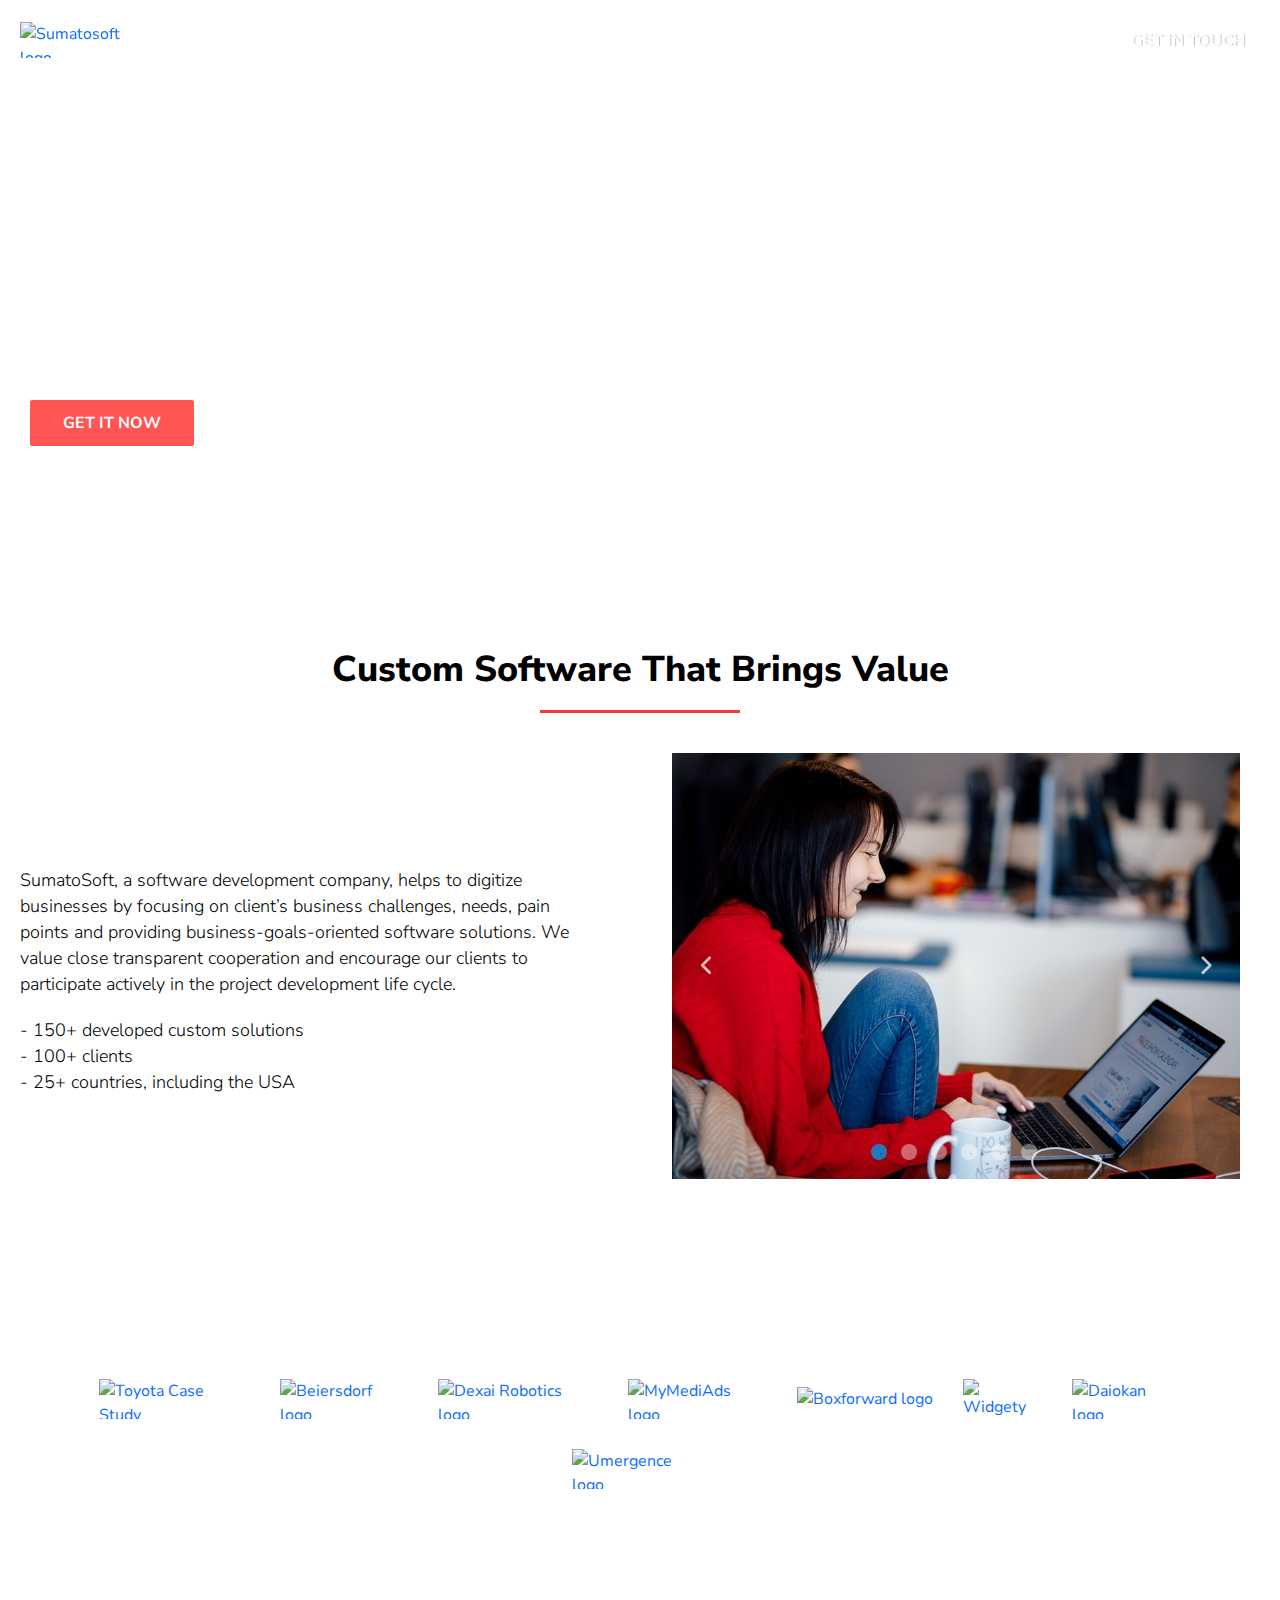
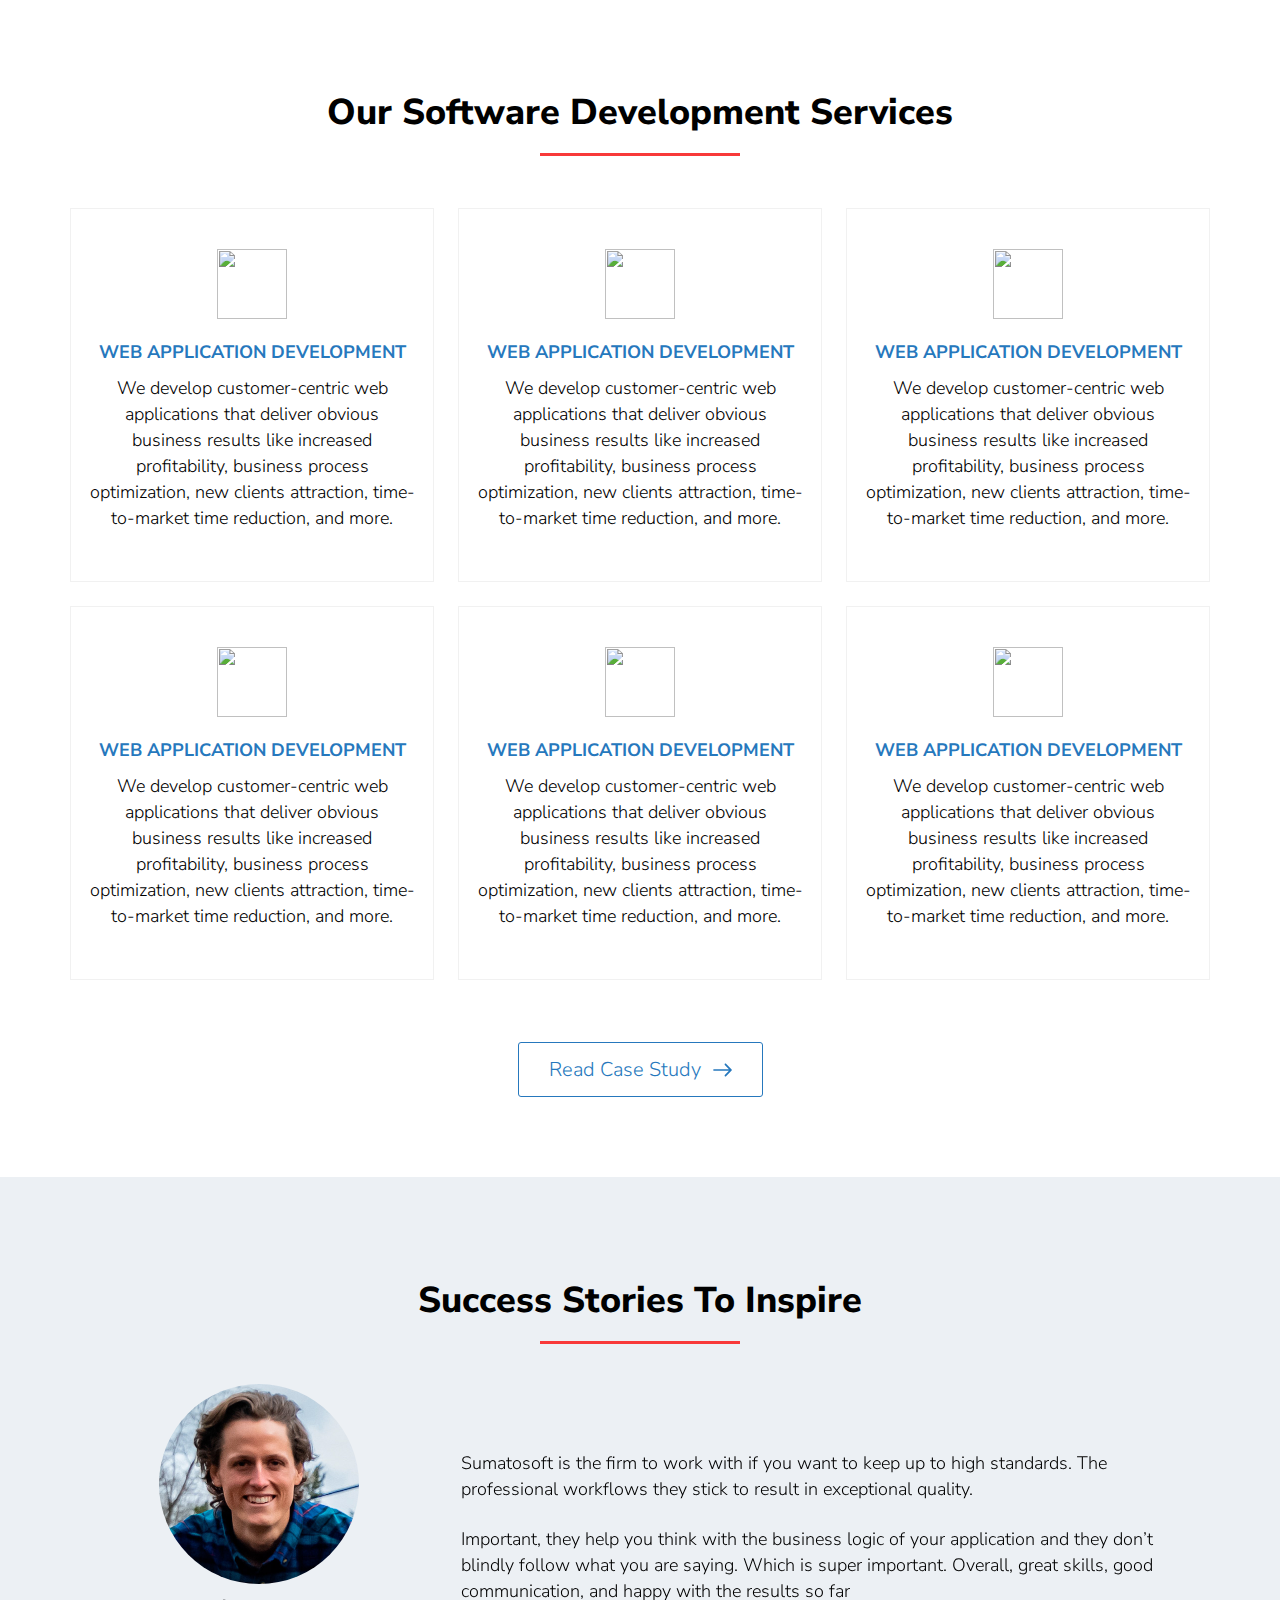
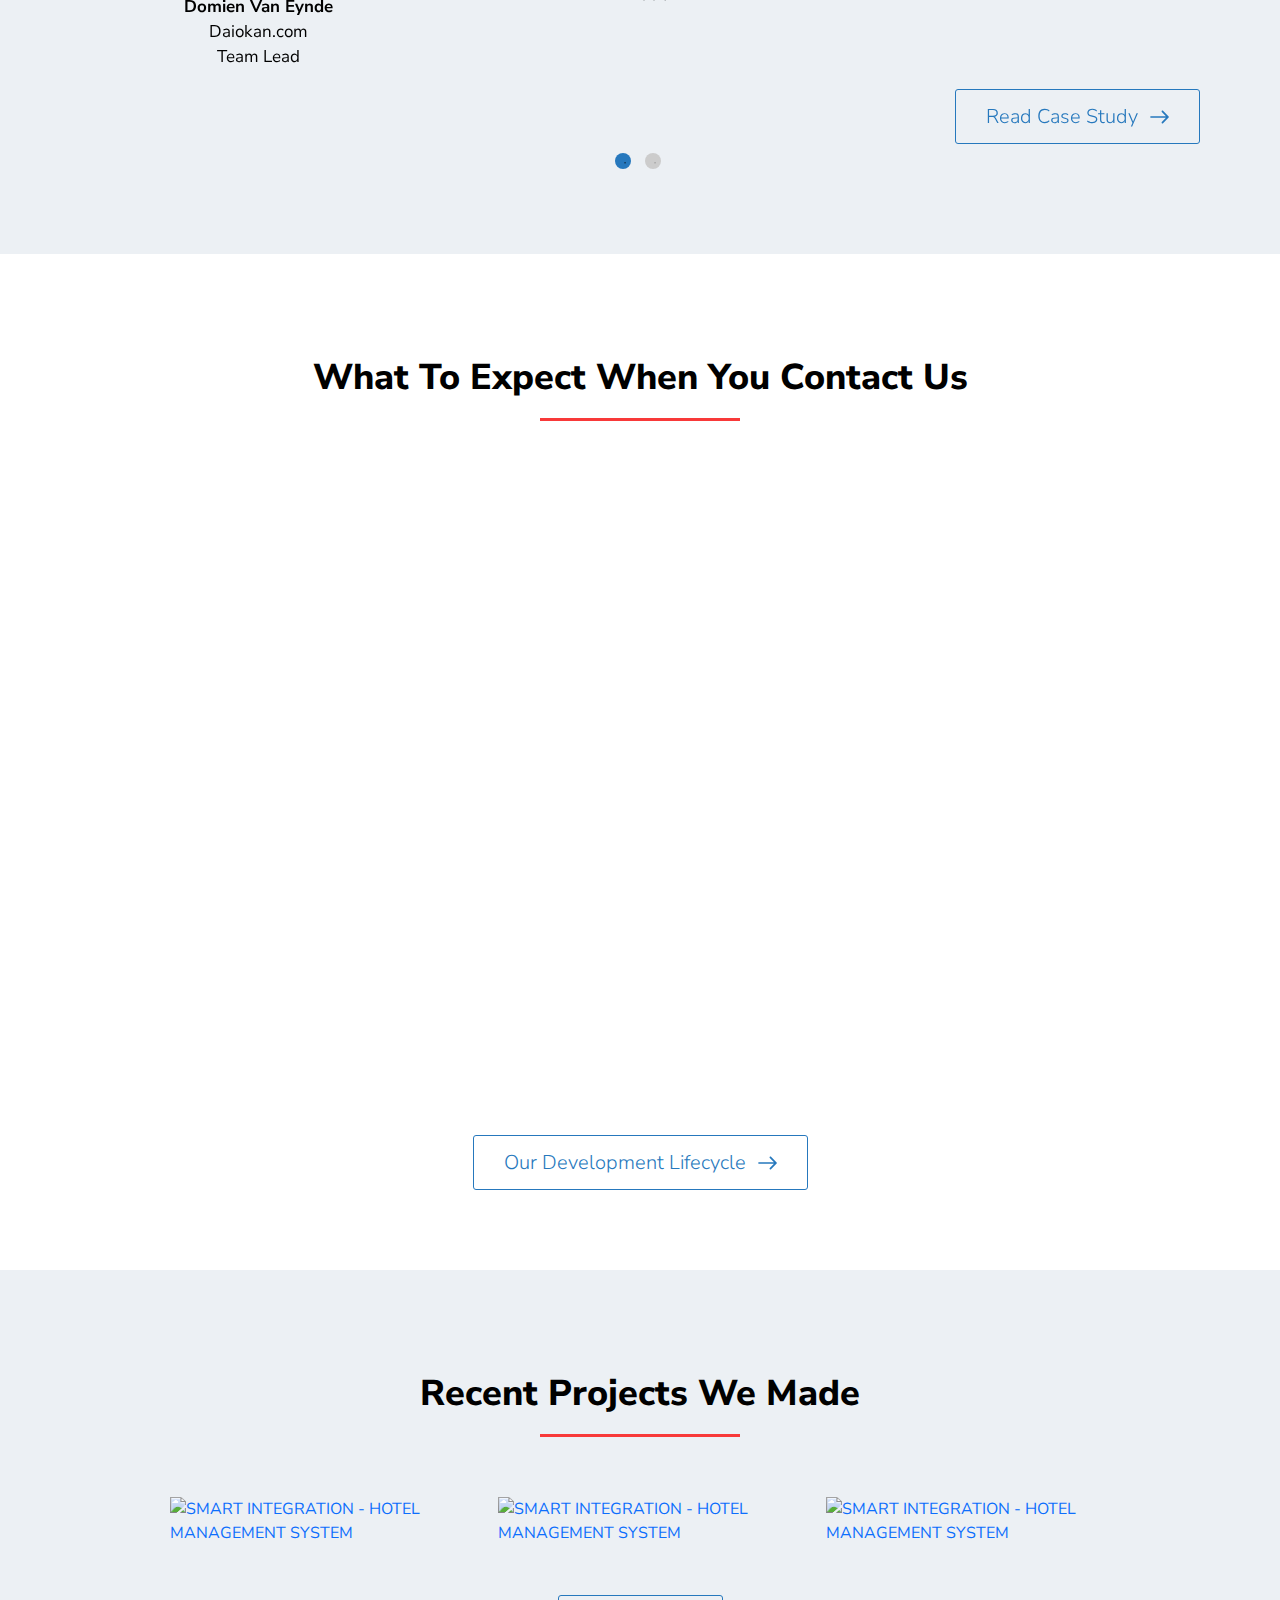
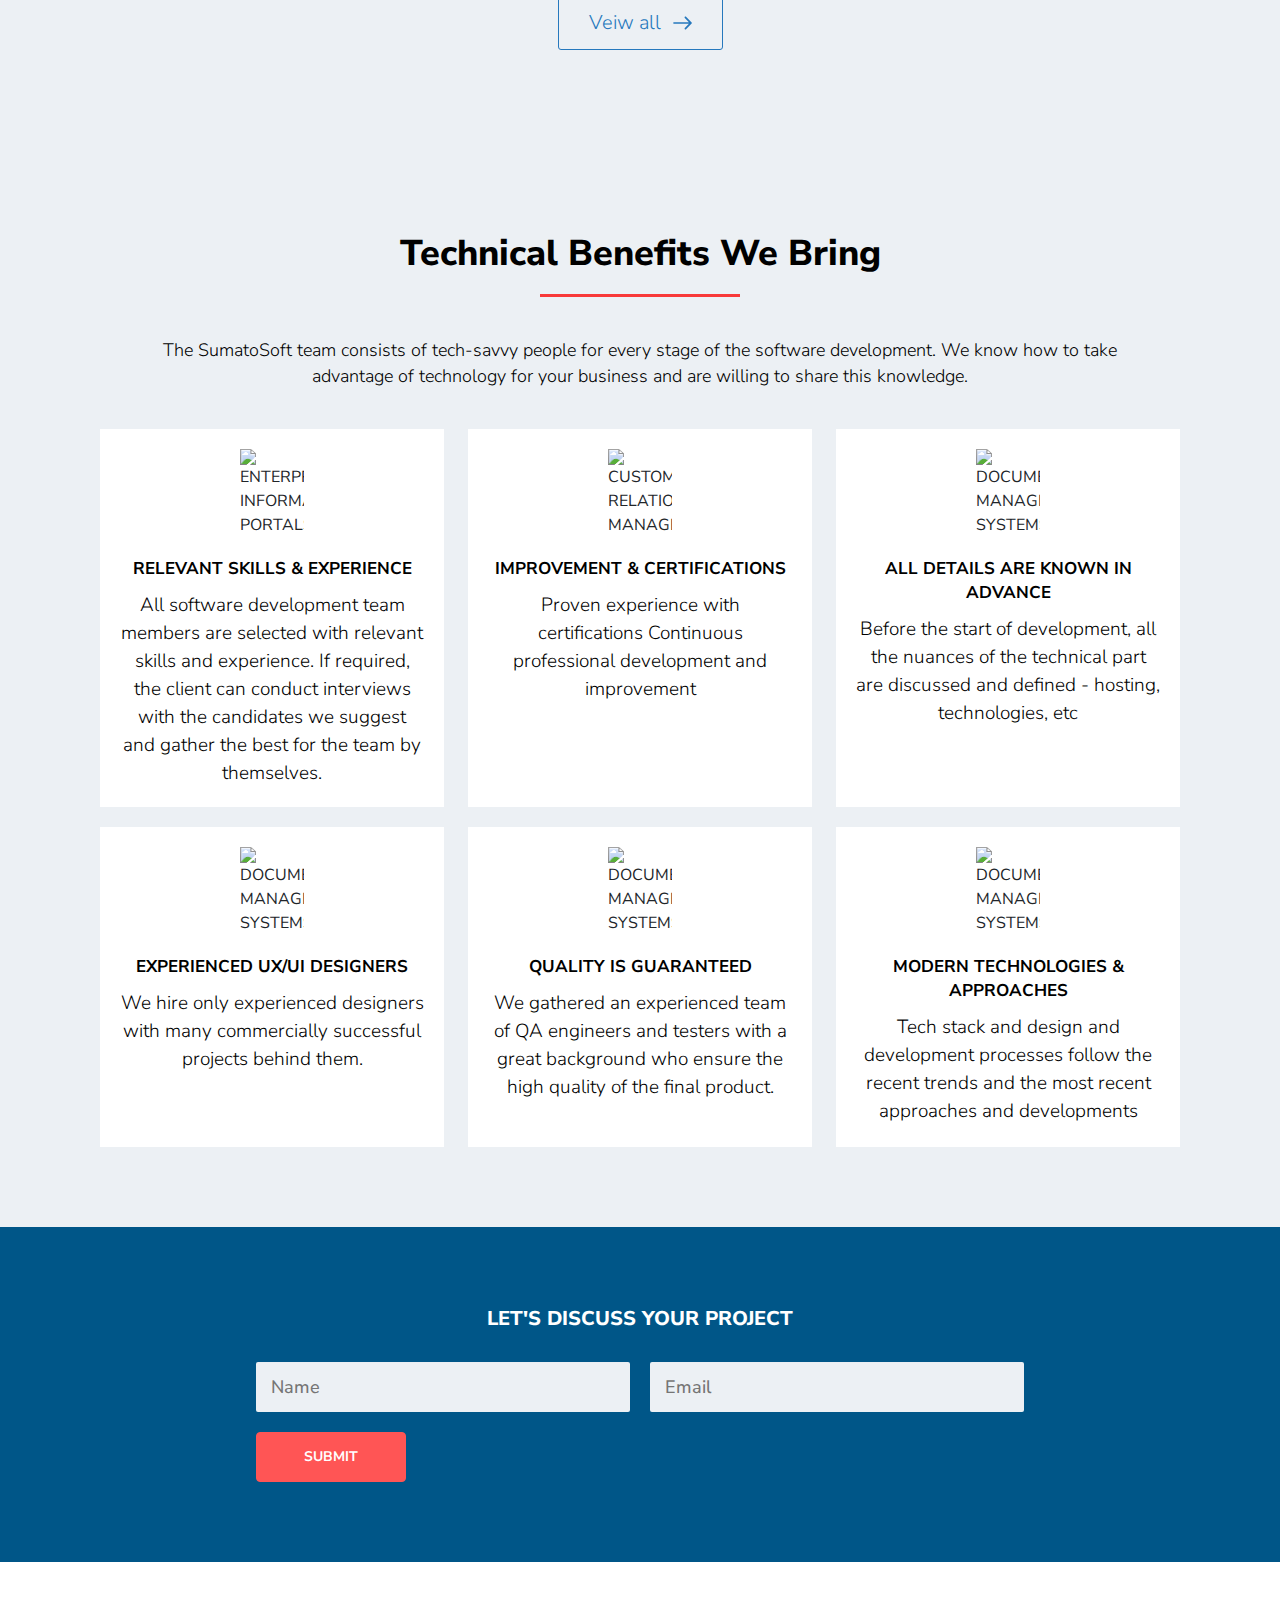
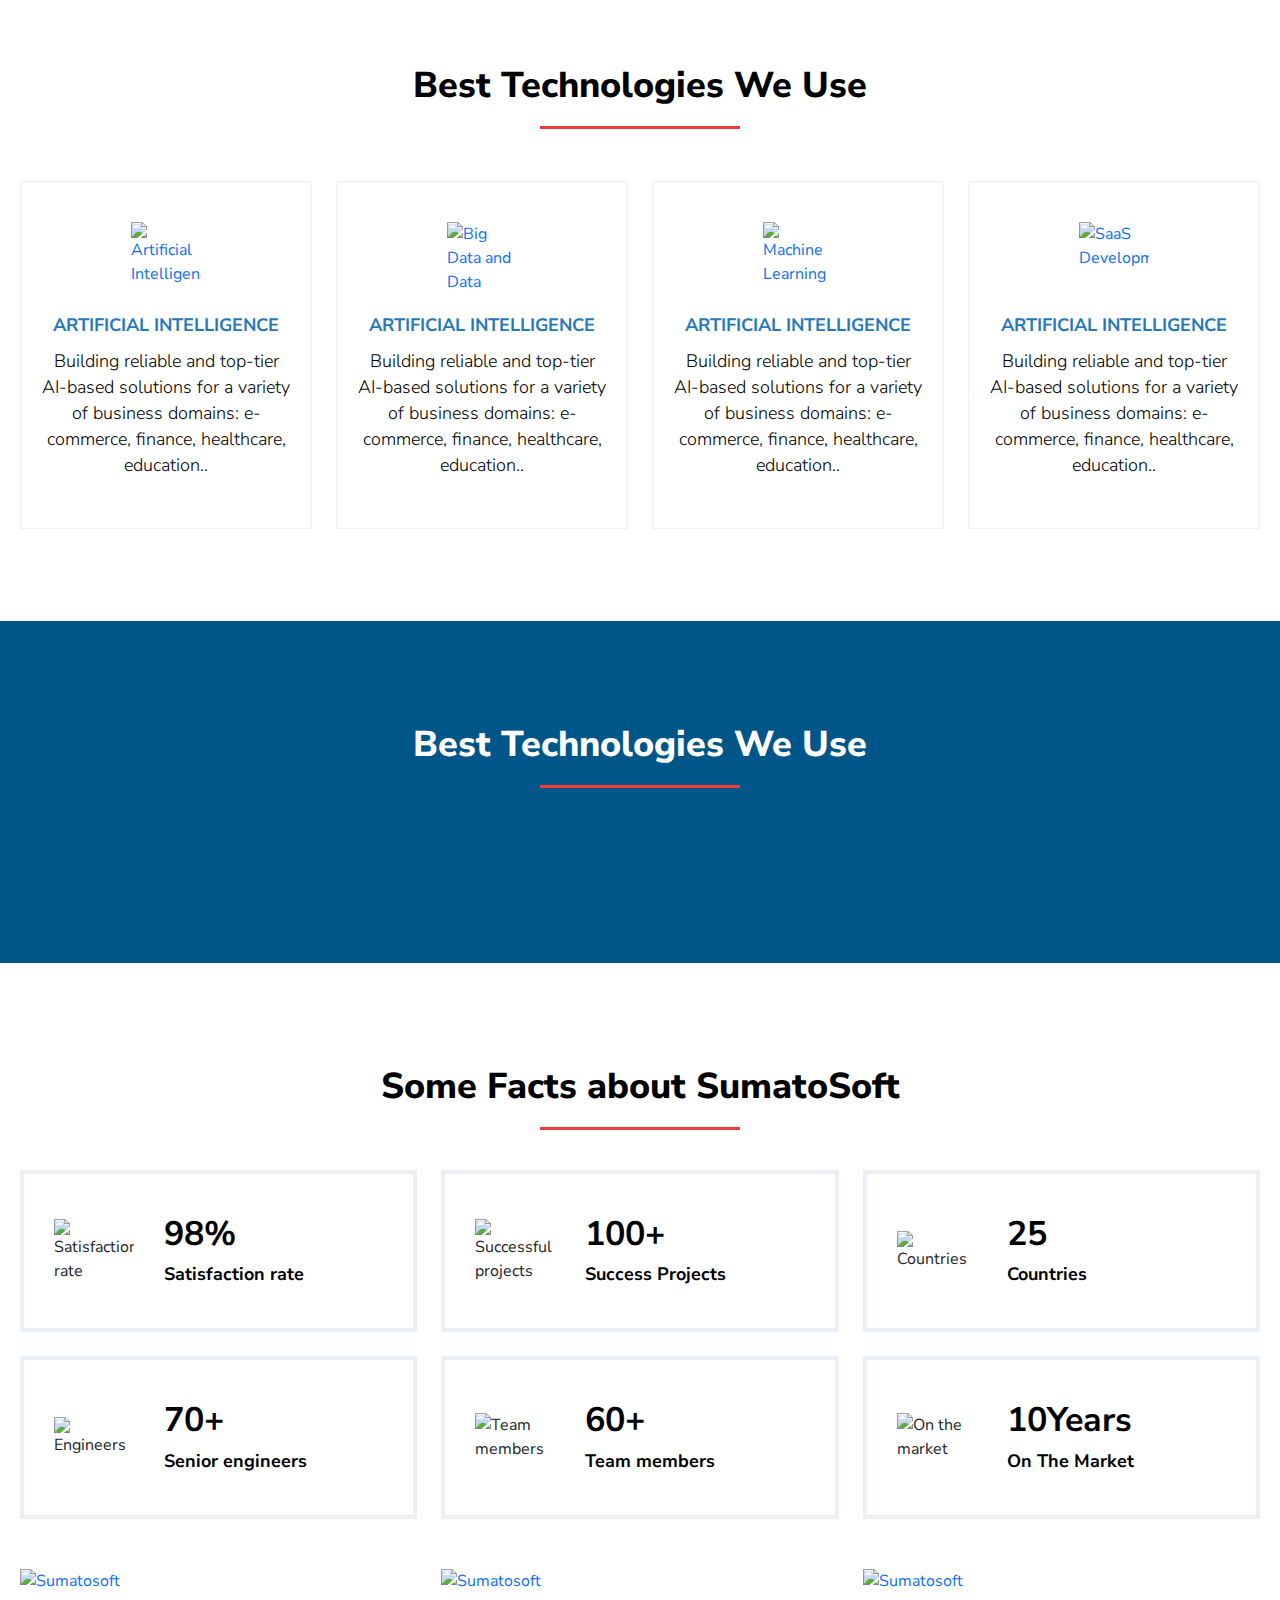
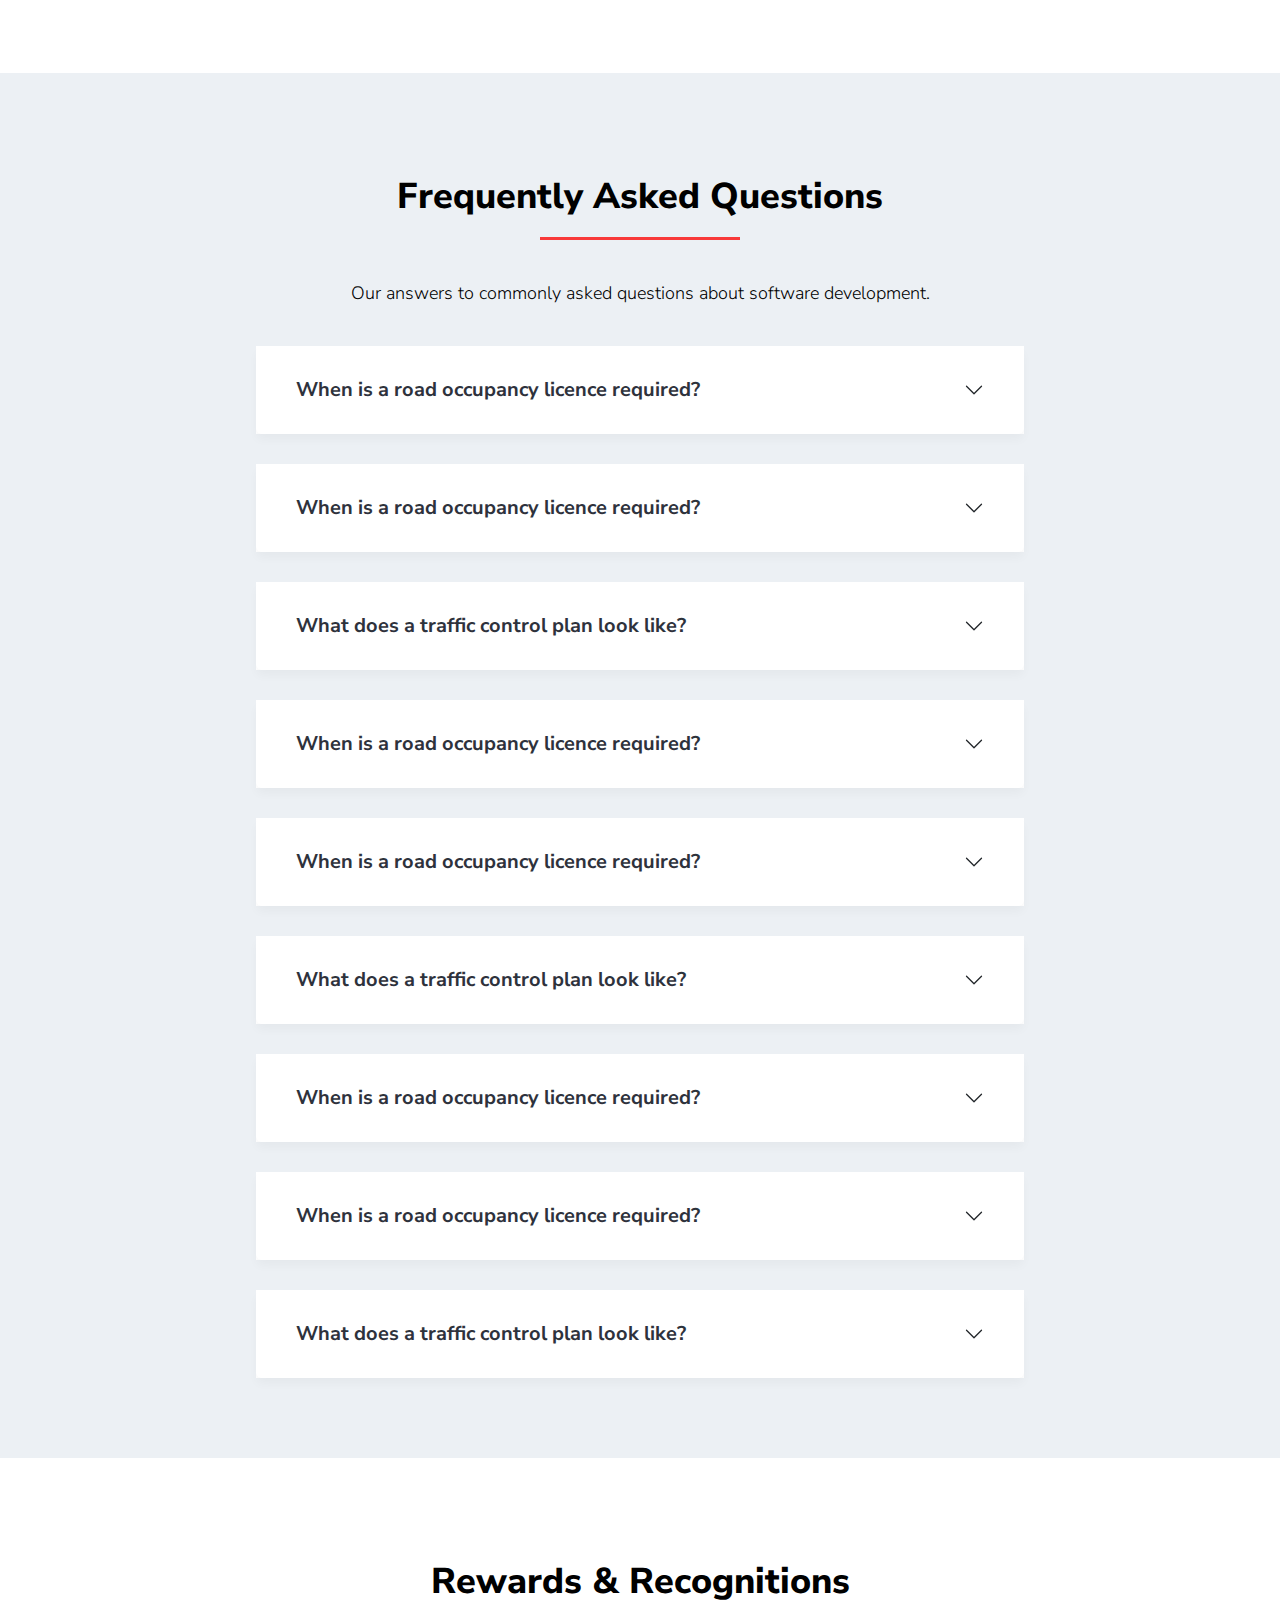
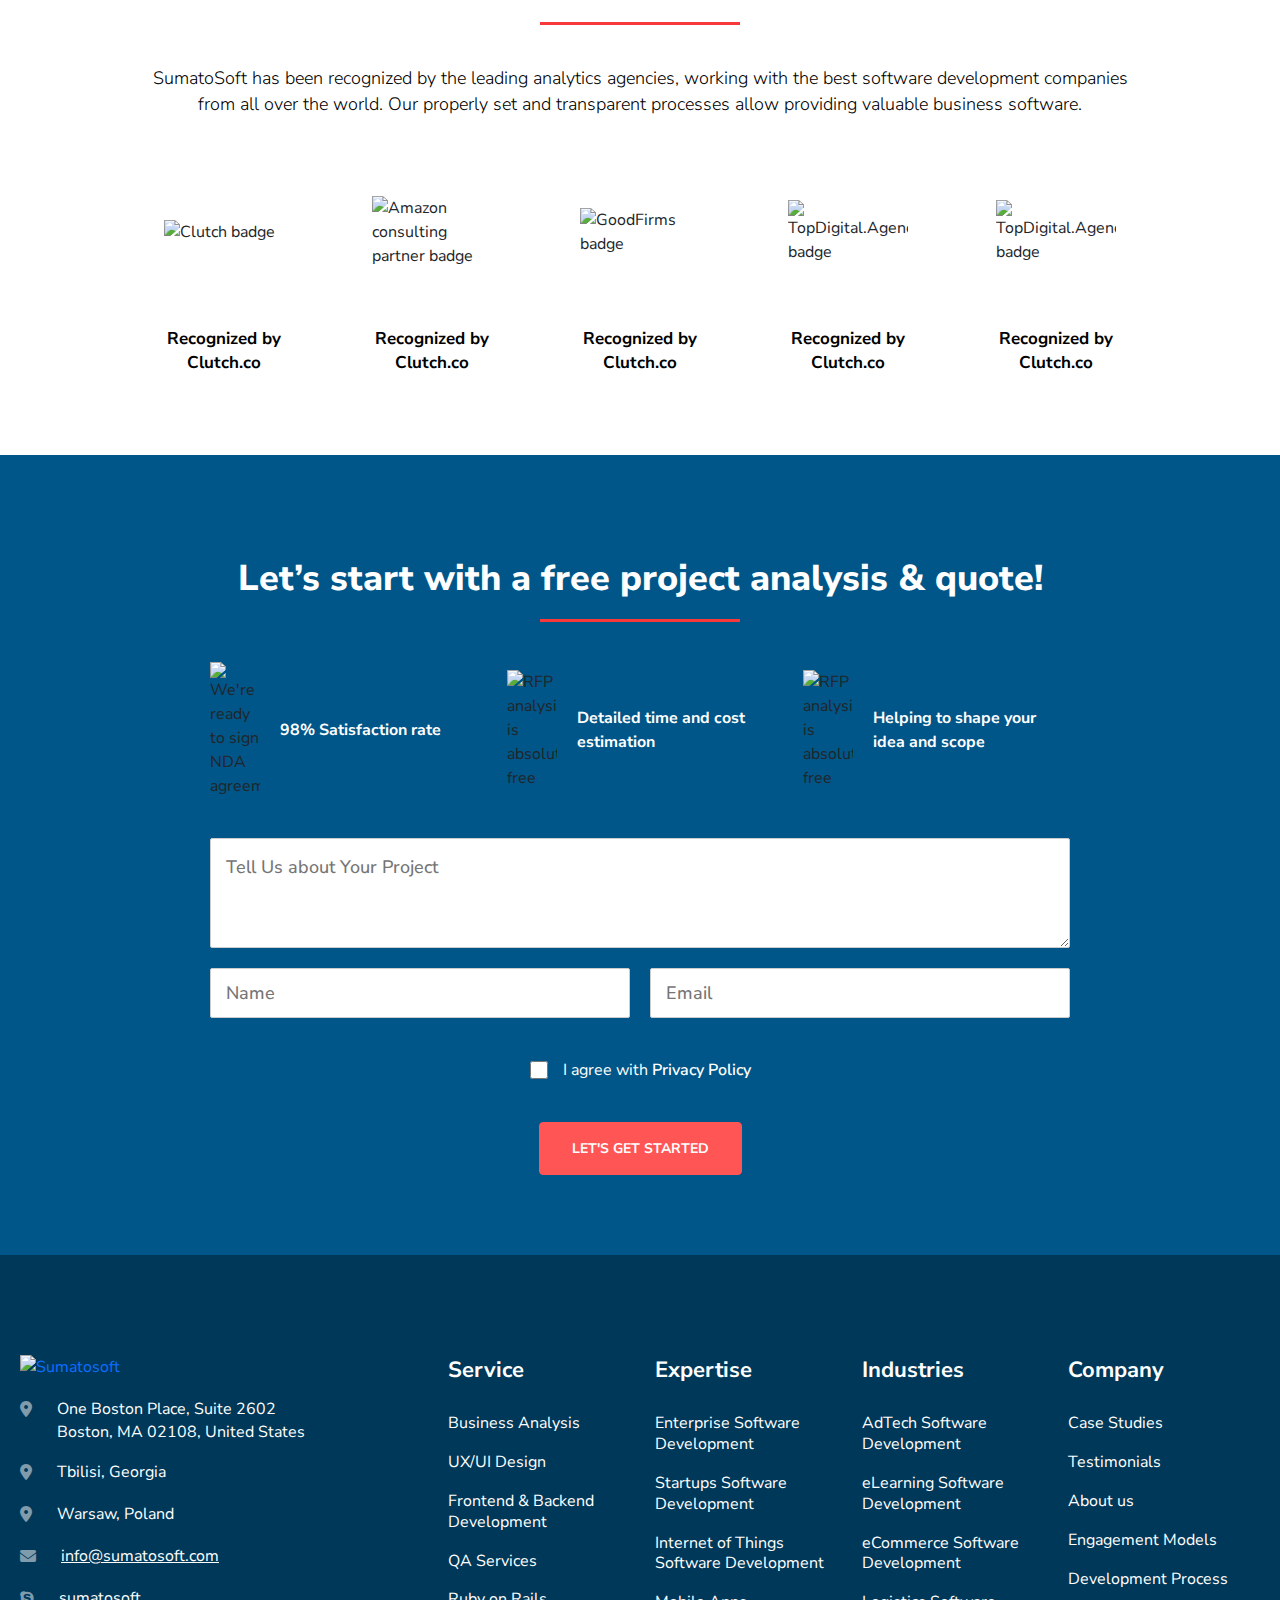
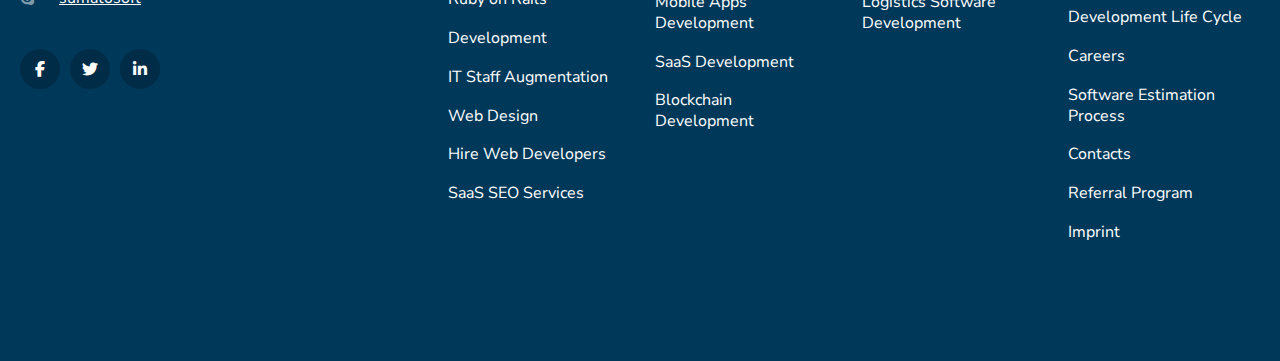
==== commit 4481a736: "home complete" ====
--- a/index.html
+++ b/index.html
@@ -1515,6 +1515,7 @@
     <!-- faq section -->
     <div class="faq_section section_padding">
       <div class="container">
+        <!-- section title -->
         <div class="section_title">
           <!-- heading -->
           <div class="section_heading_inner">
@@ -1530,53 +1531,408 @@
 
         <!-- faq wrapper -->
 
-        <div class="faq_wrapper accordion" id="accordionFaq">
+        <div class="faq_content accordion" id="accordionId">
           <!-- item -->
           <div class="faq_item">
-            <!-- heading -->
-            <div class="faq_item_heading">
-              <button class="accordion-button faqitem_heading_btn" data-bs-toggle="collapse"
-                data-bs-target="#collapseOne">I Need to Develop an Application – Where Do I
-                Start?</button>
-            </div>
-
-            <!-- faqitem body -->
-            <div class="faq_item_body accordion-collapse collapse" id="collapseOne" data-bs-parent="#accordionFaq">
-              <p class="faq_itembody_text">
-                There are many great techniques and approaches that may help you to answer this question (you can read
-                about them in our blog), but before starting any project, including custom software development, we
-                suggest answering 3 simple questions - Why? What? How?
-              </p>
-            </div>
-          </div>
-
+            <div class="faq_item_content accordion-item">
+              <div class="accordion-header">
+                <button class="accordion-button faq_item_btn collapsed" type="button" data-bs-toggle="collapse"
+                  data-bs-target="#collapseOne" aria-expanded="false">
+                  When is a road occupancy licence required?
+                </button>
+              </div>
+
+              <div id="collapseOne" class="accordion-collapse collapse" data-bs-parent="#accordionId">
+                <div class="accordion-body">
+                  You can pay with a credit card or via net banking (if you’re in United States). We will renew your
+                  subscription automatically at the end of every billing cycle.
+                </div>
+              </div>
+            </div>
+          </div>
           <!-- item -->
           <div class="faq_item">
-            <!-- heading -->
-            <div class="faq_item_heading">
-              <button class="accordion-button faqitem_heading_btn" data-bs-toggle="collapse"
-                data-bs-target="#collapseTwo">I Need to Develop an Application – Where Do I
-                Start?</button>
-            </div>
-
-            <!-- faqitem body -->
-            <div class="faq_item_body accordion-collapse collapse" id="collapseTwo" data-bs-parent="#accordionFaq">
-              <p class="faq_itembody_text">
-                There are many great techniques and approaches that may help you to answer this question (you can read
-                about them in our blog), but before starting any project, including custom software development, we
-                suggest answering 3 simple questions - Why? What? How?
-              </p>
-            </div>
-          </div>
-
-        </div>
-
-        <!-- faq wrapper -->
-
+            <div class="faq_item_content accordion-item">
+              <div class="accordion-header">
+                <button class="accordion-button faq_item_btn collapsed" type="button" data-bs-toggle="collapse"
+                  data-bs-target="#collapseTwo" aria-expanded="false">
+                  When is a road occupancy licence required?
+                </button>
+              </div>
+
+              <div id="collapseTwo" class="accordion-collapse collapse" data-bs-parent="#accordionId">
+                <div class="accordion-body">
+                  A Road Occupancy Licence is required for any activity likely to impact on traffic flow, even if that
+                  activity takes place off-road. Examples of road occupancies include: Road maintenance such as
+                  resurfacing, or line marking.
+                </div>
+              </div>
+            </div>
+          </div>
+          <!-- item -->
+          <div class="faq_item">
+            <div class="faq_item_content accordion-item">
+              <div class="accordion-header">
+                <button class="accordion-button faq_item_btn collapsed" type="button" data-bs-toggle="collapse"
+                  data-bs-target="#collapseThree" aria-expanded="false">
+                  What does a traffic control plan look like?
+                </button>
+              </div>
+
+              <div id="collapseThree" class="accordion-collapse collapse" data-bs-parent="#accordionId">
+                <div class="accordion-body">
+                  A Traffic Control Plan is a detailed drawing of the layout of temporary road signs and devices used to
+                  manage traffic at a worksite. For instance, it shows the location of signage and devices, pavement
+                  markings, barriers, arrow boards and/or variable message signage, and roadwork speed zones.
+                </div>
+              </div>
+
+            </div>
+          </div>
+          <!-- item -->
+          <div class="faq_item">
+            <div class="faq_item_content accordion-item">
+              <div class="accordion-header">
+                <button class="accordion-button faq_item_btn collapsed" type="button" data-bs-toggle="collapse"
+                  data-bs-target="#collapseOne" aria-expanded="false">
+                  When is a road occupancy licence required?
+                </button>
+              </div>
+
+              <div id="collapseOne" class="accordion-collapse collapse" data-bs-parent="#accordionId">
+                <div class="accordion-body">
+                  You can pay with a credit card or via net banking (if you’re in United States). We will renew your
+                  subscription automatically at the end of every billing cycle.
+                </div>
+              </div>
+            </div>
+          </div>
+          <!-- item -->
+          <div class="faq_item">
+            <div class="faq_item_content accordion-item">
+              <div class="accordion-header">
+                <button class="accordion-button faq_item_btn collapsed" type="button" data-bs-toggle="collapse"
+                  data-bs-target="#collapseTwo" aria-expanded="false">
+                  When is a road occupancy licence required?
+                </button>
+              </div>
+
+              <div id="collapseTwo" class="accordion-collapse collapse" data-bs-parent="#accordionId">
+                <div class="accordion-body">
+                  A Road Occupancy Licence is required for any activity likely to impact on traffic flow, even if that
+                  activity takes place off-road. Examples of road occupancies include: Road maintenance such as
+                  resurfacing, or line marking.
+                </div>
+              </div>
+            </div>
+          </div>
+          <!-- item -->
+          <div class="faq_item">
+            <div class="faq_item_content accordion-item">
+              <div class="accordion-header">
+                <button class="accordion-button faq_item_btn collapsed" type="button" data-bs-toggle="collapse"
+                  data-bs-target="#collapseThree" aria-expanded="false">
+                  What does a traffic control plan look like?
+                </button>
+              </div>
+
+              <div id="collapseThree" class="accordion-collapse collapse" data-bs-parent="#accordionId">
+                <div class="accordion-body">
+                  A Traffic Control Plan is a detailed drawing of the layout of temporary road signs and devices used to
+                  manage traffic at a worksite. For instance, it shows the location of signage and devices, pavement
+                  markings, barriers, arrow boards and/or variable message signage, and roadwork speed zones.
+                </div>
+              </div>
+
+            </div>
+          </div>
+          <!-- item -->
+          <div class="faq_item">
+            <div class="faq_item_content accordion-item">
+              <div class="accordion-header">
+                <button class="accordion-button faq_item_btn collapsed" type="button" data-bs-toggle="collapse"
+                  data-bs-target="#collapseOne" aria-expanded="false">
+                  When is a road occupancy licence required?
+                </button>
+              </div>
+
+              <div id="collapseOne" class="accordion-collapse collapse" data-bs-parent="#accordionId">
+                <div class="accordion-body">
+                  You can pay with a credit card or via net banking (if you’re in United States). We will renew your
+                  subscription automatically at the end of every billing cycle.
+                </div>
+              </div>
+            </div>
+          </div>
+          <!-- item -->
+          <div class="faq_item">
+            <div class="faq_item_content accordion-item">
+              <div class="accordion-header">
+                <button class="accordion-button faq_item_btn collapsed" type="button" data-bs-toggle="collapse"
+                  data-bs-target="#collapseTwo" aria-expanded="false">
+                  When is a road occupancy licence required?
+                </button>
+              </div>
+
+              <div id="collapseTwo" class="accordion-collapse collapse" data-bs-parent="#accordionId">
+                <div class="accordion-body">
+                  A Road Occupancy Licence is required for any activity likely to impact on traffic flow, even if that
+                  activity takes place off-road. Examples of road occupancies include: Road maintenance such as
+                  resurfacing, or line marking.
+                </div>
+              </div>
+            </div>
+          </div>
+          <!-- item -->
+          <div class="faq_item">
+            <div class="faq_item_content accordion-item">
+              <div class="accordion-header">
+                <button class="accordion-button faq_item_btn collapsed" type="button" data-bs-toggle="collapse"
+                  data-bs-target="#collapseThree" aria-expanded="false">
+                  What does a traffic control plan look like?
+                </button>
+              </div>
+
+              <div id="collapseThree" class="accordion-collapse collapse" data-bs-parent="#accordionId">
+                <div class="accordion-body">
+                  A Traffic Control Plan is a detailed drawing of the layout of temporary road signs and devices used to
+                  manage traffic at a worksite. For instance, it shows the location of signage and devices, pavement
+                  markings, barriers, arrow boards and/or variable message signage, and roadwork speed zones.
+                </div>
+              </div>
+
+            </div>
+          </div>
+
+        </div>
       </div>
     </div>
     <!-- faq section end -->
 
+    <!-- rewards section -->
+    <div class="rewards_section section_padding">
+      <div class="container">
+        <!-- section title -->
+        <div class="section_title">
+          <!-- heading -->
+          <div class="section_heading_inner">
+            <h1 class="section_title_heading">Rewards & Recognitions</h1>
+          </div>
+          <!-- section title text -->
+          <div class="section_title_textInner">
+            <p class="section_title_text">
+              SumatoSoft has been recognized by the leading analytics agencies, working with the best software
+              development companies from all over the world. Our properly set and transparent processes allow providing
+              valuable business software.
+            </p>
+          </div>
+        </div>
+
+        <!-- rewards section wrapper -->
+        <div class="reward_wrapper">
+
+          <!-- item -->
+          <div class="reward_item">
+            <!-- image -->
+            <div class="reward_item_image">
+              <img
+                src="https://uploads-ssl.webflow.com/5c98c492f5786d415aa3c82d/62ea1e8fedb082d2f4ee5b60_Clutch%20reward.png"
+                alt="Clutch badge"
+                data-src="https://uploads-ssl.webflow.com/5c98c492f5786d415aa3c82d/62ea1e8fedb082d2f4ee5b60_Clutch%20reward.png"
+                class="smt-w-reasones__item-img lazy loaded" data-was-processed="true">
+            </div>
+            <!-- content -->
+            <div class="reward_item_content">
+              <p class="reward_item_title">Recognized by
+                Clutch.co</p>
+            </div>
+          </div>
+
+          <!-- item -->
+          <div class="reward_item">
+            <!-- image -->
+            <div class="reward_item_image">
+              <img src="https://uploads-ssl.webflow.com/5c98c492f5786d415aa3c82d/5ca49c9f6cb37e49a79e1163_changed.svg"
+                alt="Amazon consulting partner badge"
+                data-src="https://uploads-ssl.webflow.com/5c98c492f5786d415aa3c82d/5ca49c9f6cb37e49a79e1163_changed.svg"
+                class="smt-w-reasones__item-img lazy loaded" data-was-processed="true">
+            </div>
+            <!-- content -->
+            <div class="reward_item_content">
+              <p class="reward_item_title">Recognized by
+                Clutch.co</p>
+            </div>
+          </div>
+
+          <!-- item -->
+          <div class="reward_item">
+            <!-- image -->
+            <div class="reward_item_image">
+              <img src="https://uploads-ssl.webflow.com/5c98c492f5786d415aa3c82d/5ca49c9f6cb37e33319e1162_Goodfirms.svg"
+                alt="GoodFirms badge"
+                data-src="https://uploads-ssl.webflow.com/5c98c492f5786d415aa3c82d/5ca49c9f6cb37e33319e1162_Goodfirms.svg"
+                class="smt-w-reasones__item-img lazy loaded" data-was-processed="true">
+            </div>
+            <!-- content -->
+            <div class="reward_item_content">
+              <p class="reward_item_title">Recognized by
+                Clutch.co</p>
+            </div>
+          </div>
+          <!-- item -->
+          <div class="reward_item">
+            <!-- image -->
+            <div class="reward_item_image">
+              <img src="https://uploads-ssl.webflow.com/5c98c492f5786d415aa3c82d/5ca49c9f8ff5ad26d13b6845_TDA.svg"
+                alt="TopDigital.Agency badge"
+                data-src="https://uploads-ssl.webflow.com/5c98c492f5786d415aa3c82d/5ca49c9f8ff5ad26d13b6845_TDA.svg"
+                class="smt-w-reasones__item-img lazy loaded" data-was-processed="true">
+            </div>
+            <!-- content -->
+            <div class="reward_item_content">
+              <p class="reward_item_title">Recognized by
+                Clutch.co</p>
+            </div>
+          </div>
+
+          <!-- item -->
+          <div class="reward_item">
+            <!-- image -->
+            <div class="reward_item_image">
+              <img
+                src="https://uploads-ssl.webflow.com/5c98c492f5786d415aa3c82d/62ea27c18685a9fada81164c_Software-usa-svg%20(1).png"
+                alt="TopDigital.Agency badge"
+                data-src="https://uploads-ssl.webflow.com/5c98c492f5786d415aa3c82d/62ea27c18685a9fada81164c_Software-usa-svg%20(1).png"
+                class="smt-w-reasones__item-img lazy loaded" data-was-processed="true">
+            </div>
+            <!-- content -->
+            <div class="reward_item_content">
+              <p class="reward_item_title">Recognized by
+                Clutch.co</p>
+            </div>
+          </div>
+        </div>
+      </div>
+    </div>
+    <!-- rewards section end -->
+
+    <!-- home conact -->
+    <div class="home_form section_padding">
+      <div class="container">
+        <!-- section title -->
+        <div class="section_title">
+          <div class="section_heading_inner">
+            <h1 class="section_title_heading" style="color: var(--textColor);">Let’s start with a free project analysis
+              & quote!
+            </h1>
+          </div>
+        </div>
+        <!-- home form content -->
+        <div class="home_form_content">
+          <!-- home form wrapper -->
+          <div class="home_contact_wrapper">
+            <!-- item -->
+            <div class="home_contact_item">
+              <!-- icon -->
+              <div class="home_contact_item_icon">
+                <img
+                  src="https://uploads-ssl.webflow.com/5c98c492f5786d415aa3c82d/5d722c9a7e4c79a2c2a637f4_contract-white.svg"
+                  alt="We're ready to sign NDA agreement"
+                  data-src="https://uploads-ssl.webflow.com/5c98c492f5786d415aa3c82d/5d722c9a7e4c79a2c2a637f4_contract-white.svg"
+                  class="smt-section__img smt-section__img--h-50 lazy loaded" data-was-processed="true">
+              </div>
+              <!-- text -->
+              <div class="home_contact_item_text">
+                <p>98% Satisfaction rate</p>
+              </div>
+            </div>
+            <!-- item -->
+            <div class="home_contact_item">
+              <!-- icon -->
+              <div class="home_contact_item_icon">
+                <img
+                  src="https://uploads-ssl.webflow.com/5c98c492f5786d415aa3c82d/5d722c9a88e51c08209851f4_analysis-white.svg"
+                  alt="RFP analysis is absolutely free"
+                  data-src="https://uploads-ssl.webflow.com/5c98c492f5786d415aa3c82d/5d722c9a88e51c08209851f4_analysis-white.svg"
+                  class="smt-section__img smt-section__img--h-50 lazy loaded" data-was-processed="true">
+              </div>
+              <!-- text -->
+              <div class="home_contact_item_text">
+                <p>Detailed time
+                  and cost estimation</p>
+              </div>
+            </div>
+            <!-- item -->
+            <div class="home_contact_item">
+              <!-- icon -->
+              <div class="home_contact_item_icon">
+                <img
+                  src="https://uploads-ssl.webflow.com/5c98c492f5786d415aa3c82d/5d722c9a88e51c08209851f4_analysis-white.svg"
+                  alt="RFP analysis is absolutely free"
+                  data-src="https://uploads-ssl.webflow.com/5c98c492f5786d415aa3c82d/5d722c9a88e51c08209851f4_analysis-white.svg"
+                  class="smt-section__img smt-section__img--h-50 lazy loaded" data-was-processed="true">
+              </div>
+              <!-- text -->
+              <div class="home_contact_item_text">
+                <p>Helping to shape
+                  your idea and scope</p>
+              </div>
+            </div>
+
+          </div>
+          <!-- home form wrapper -->
+          <div class="home_form_contact">
+            <form action="">
+              <!-- wrapper -->
+              <div class="home_form_input_wrapper">
+                <!-- input item -->
+                <div class="home_form_input_inner">
+                  <!-- input -->
+                  <div class="home_form_innerinput">
+                    <textarea class="input_control input_control_home"
+                      placeholder="Tell Us about Your Project"></textarea>
+                  </div>
+                </div>
+              </div>
+
+              <!-- wrapper -->
+              <div class="home_form_input_wrapper">
+                <!-- input item -->
+                <div class="home_form_input_inner">
+                  <!-- input -->
+                  <div class="home_form_innerinput">
+                    <input type="text" class="input_control input_control_home" placeholder="Name">
+                  </div>
+                </div>
+                <!-- input item -->
+                <div class="home_form_input_inner">
+                  <!-- input -->
+                  <div class="home_form_innerinput">
+                    <input type="email" class="input_control input_control_home" placeholder="Email">
+                  </div>
+                </div>
+              </div>
+              <!-- form policy -->
+              <div class="form_policy">
+                <div class="form_policy_inner">
+                  <!-- checkbox -->
+                  <div class="form_policy_check">
+                    <input type="checkbox" class="">
+                  </div>
+                  <!-- text -->
+                  <div class="form_policy_text">I agree with <a href="">Privacy Policy</a></div>
+                </div>
+              </div>
+              <!-- home form submit -->
+              <div class="home_form_submit">
+                <input type="submit" value="LET'S GET STARTED">
+              </div>
+            </form>
+          </div>
+        </div>
+      </div>
+    </div>
+    <!-- home conactend -->
   </main>
 
   <!-- footer section -->
--- a/assets/css/main.css
+++ b/assets/css/main.css
@@ -7,7 +7,6 @@
     left: 0px;
     width: 100%;
     z-index: 999;
-    display: none;
 }
 
 .sticky {
@@ -733,7 +732,7 @@
     background-color: var(--bgColor);
 }
 
-.faq_wrapper {
+.faq_content {
     max-width: 768px;
     width: 100%;
     margin: 0px auto;
@@ -741,31 +740,45 @@
 
 .faq_item {
     background: var(--textColor);
-    padding: 20px 0px;
+}
+
+.faq_item:not(:last-child) {
     margin-bottom: 30px;
 }
 
-.faqitem_heading_btn {
+.faq_item_content {
+    padding: 15px 20px;
+    background: #FFFFFF;
     border: none;
-    background-color: var(--textColor) !important;
-    color: #2e323c !important;
-    font-size: 20px;
-    line-height: 24px;
-    font-weight: 700;
-    box-shadow: unset !important;
-}
-
-.faqitem_heading_btn:focus {
+    box-sizing: border-box;
+    box-shadow: 0px 6px 10px rgba(0, 0, 0, 0.03);
+    border-radius: 8px;
+}
+
+.accordion-body {
+    margin-left: 20px;
+}
+
+.accordion-button:focus {
     border: none;
     box-shadow: unset !important;
 }
 
-.faq_item_body {
-    padding: 20px;
-}
-
-.faq_itembody_text {
-    padding-left: 64px;
+.faq_item_btn {
+    font-size: 20px;
+    line-height: 26px;
+    color: var(--faqText);
+    font-weight: 700;
+}
+
+.accordion-button:not(.collapsed) {
+    color: var(--headingColor) !important;
+    background-color: transparent !important;
+    box-shadow: inset 0 calc(-1 * var(--bs-accordion-border-width)) 0 var(--bs-accordion-border-color);
+}
+
+.accordion-button:not(.collapsed)::after {
+    background-image: var(--bs-accordion-btn-icon) !important;
 }
 
 /* overview section */
@@ -808,12 +821,160 @@
     font-weight: 700;
 }
 
+/* rewards section */
+
+.reward_wrapper {
+    max-width: 1015px;
+    width: 100%;
+    margin: 0px auto;
+    display: grid;
+    grid-template-columns: repeat(1, 1fr);
+    gap: 24px;
+}
+
+.reward_item {
+    position: relative;
+}
+
+.reward_item_image {
+    width: 150px;
+    height: 150px;
+    margin: 0px auto 20px;
+    display: flex;
+    align-items: center;
+    justify-content: center;
+}
+
+.reward_item_image img {
+    height: auto;
+    width: 80%;
+}
+
+.reward_item_title {
+    font-size: 17px;
+    line-height: 1.43;
+    font-weight: 700;
+    text-align: center;
+    color: var(--headingColor);
+}
+
+/* home contact */
+
+.home_form {
+    background: #005688;
+}
+
+.home_form_content {
+    max-width: 860px;
+    width: 100%;
+    margin: 0px auto;
+}
+
+.home_contact_wrapper {
+    display: grid;
+    grid-template-columns: repeat(1, 1fr);
+    gap: 30px;
+    margin-bottom: 40px;
+}
+
+.home_contact_item {
+    display: flex;
+    align-items: center;
+    justify-content: flex-start;
+    gap: 20px;
+}
+
+.home_contact_item_icon {
+    width: 50px;
+}
+
+.home_contact_item_text p {
+    font-size: 16px;
+    list-style: 22px;
+    font-weight: 700;
+    color: var(--textColor);
+}
+
+.input_control_home {
+    background-color: var(--textColor) !important;
+    color: var(--headingColor) !important;
+}
+
+.home_form_input_wrapper {
+    display: flex;
+    align-items: center;
+    justify-content: space-between;
+    gap: 20px;
+    flex-direction: column;
+}
+
+.home_form_input_wrapper:not(:last-child) {
+    margin-bottom: 20px;
+}
+
+.home_form_input_inner {
+    width: 100%;
+}
+
+.home_form_input_inner textarea {
+    min-height: 110px;
+}
+
+.form_policy {
+    padding: 20px 0px;
+}
+
+.form_policy_inner {
+    display: flex;
+    align-items: center;
+    justify-content: center;
+    gap: 15px;
+}
+
+.form_policy_check input {
+    height: 18px;
+    width: 18px;
+    display: block;
+}
+
+.form_policy_text {
+    color: var(--textColor);
+}
+
+.form_policy_text a {
+    color: var(--textColor);
+    font-weight: 600;
+}
+
+.form_policy_text a:hover {
+    text-decoration: underline;
+}
+
+.home_form_submit {
+    text-align: center;
+    margin-top: 20px;
+}
+
+.home_form_submit input {
+    border: 1px solid #f55;
+    border-radius: 4px;
+    background-color: #f55;
+    color: var(--textColor);
+    padding: 15px 32px;
+    font-size: 14px;
+    font-weight: 700;
+    text-align: center;
+    text-transform: uppercase;
+}
+
+
+/* home contact end*/
+
 /* footer section */
 
 .footer_section {
     background-color: #003859;
     padding: 100px 0px;
-    display: none;
 }
 
 .footer_wrapper {
--- a/assets/css/golbal.css
+++ b/assets/css/golbal.css
@@ -14,6 +14,7 @@
     --headingColor: #000;
     --transition: all .3s ease-in-out;
     --inputColor: #ccc;
+    --faqText: #2e323c;
 }
 
 a {
--- a/assets/css/responsive.css
+++ b/assets/css/responsive.css
@@ -1,5 +1,13 @@
 @media(min-width: 540px) {
     .discus_form_wrapper {
+        flex-direction: row;
+    }
+
+    .reward_wrapper {
+        grid-template-columns: repeat(2, 1fr);
+    }
+
+    .home_form_input_wrapper {
         flex-direction: row;
     }
 }
@@ -39,6 +47,14 @@
     .success_slider_btn .global_btn {
         text-align: right;
     }
+
+    .reward_wrapper {
+        grid-template-columns: repeat(3, 1fr);
+    }
+
+    .home_contact_wrapper {
+        grid-template-columns: repeat(2, 1fr);
+    }
 }
 
 @media(min-width: 1024px) {
@@ -58,6 +74,14 @@
     .expect_video_content iframe {
         min-height: 627px;
     }
+
+    .reward_wrapper {
+        grid-template-columns: repeat(5, 1fr);
+    }
+
+    .home_contact_wrapper {
+        grid-template-columns: repeat(3, 1fr);
+    }
 }
 
 @media(min-width: 1200px) {
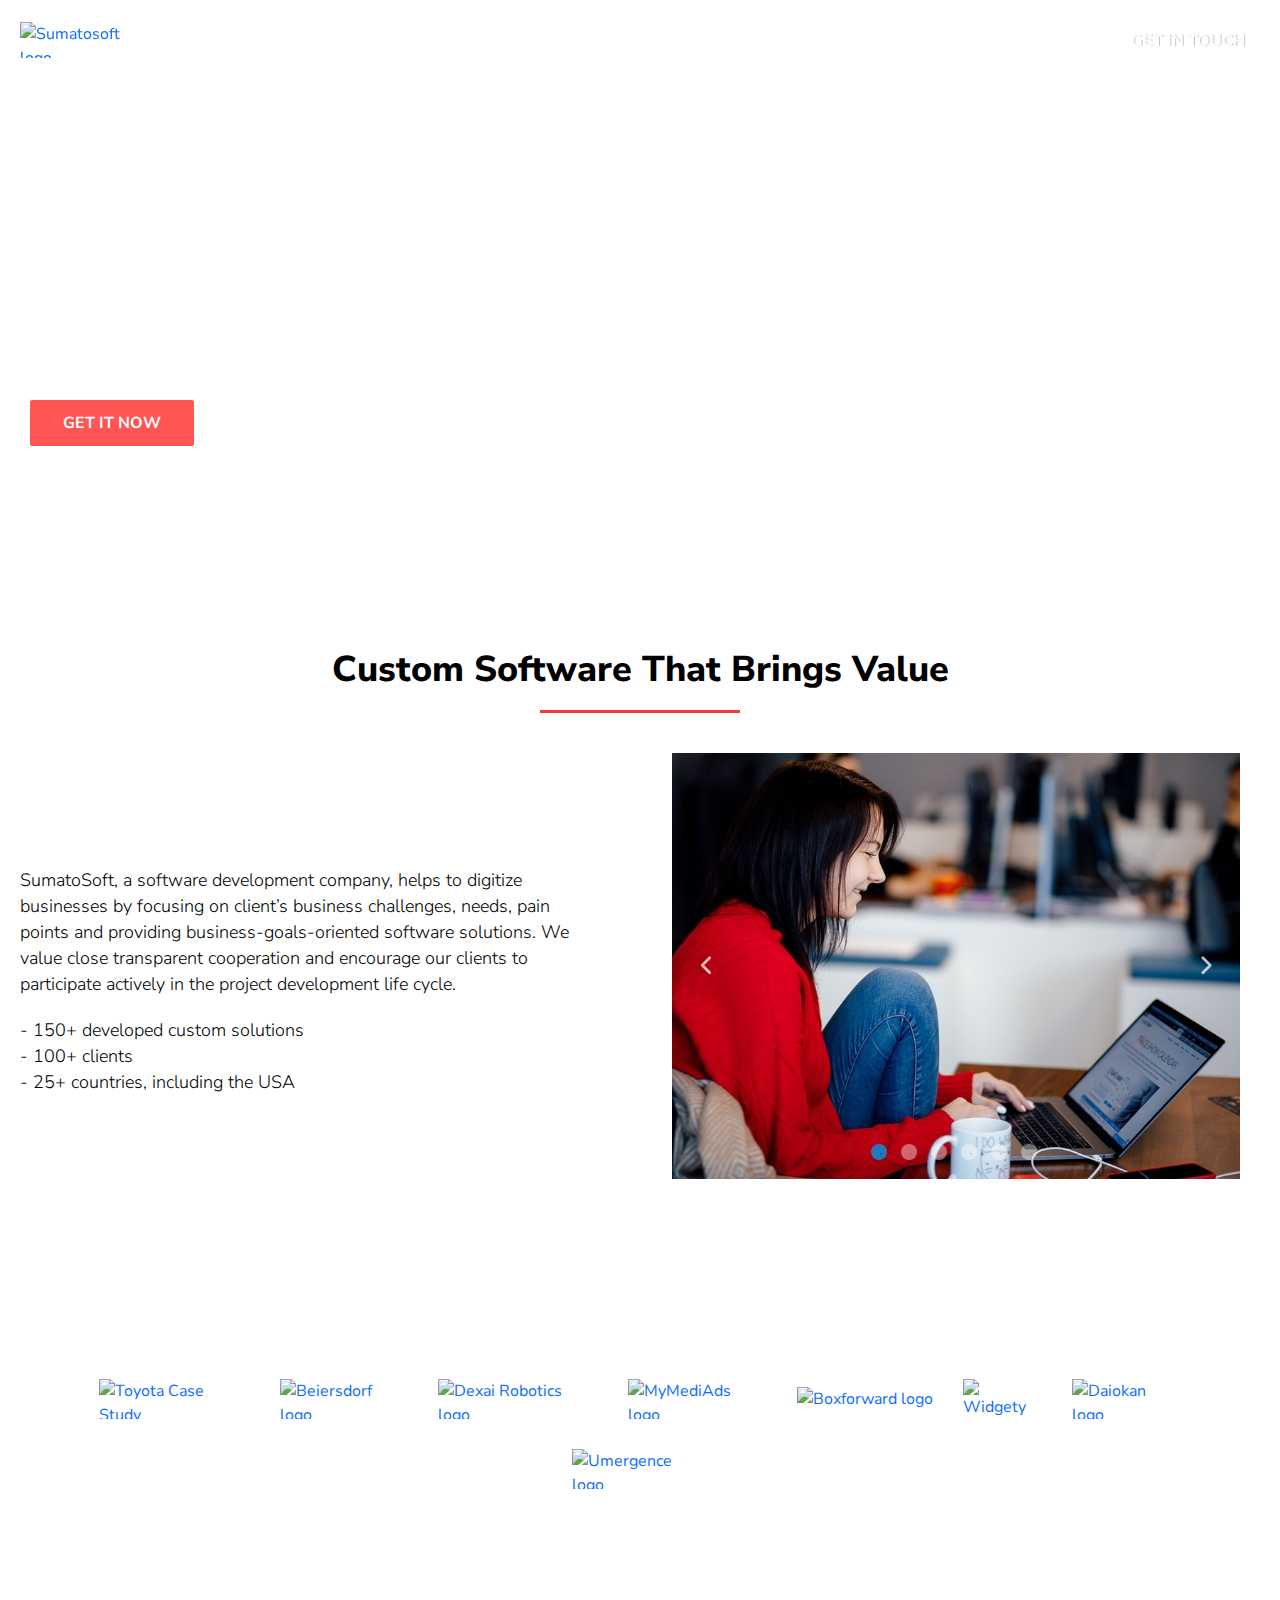
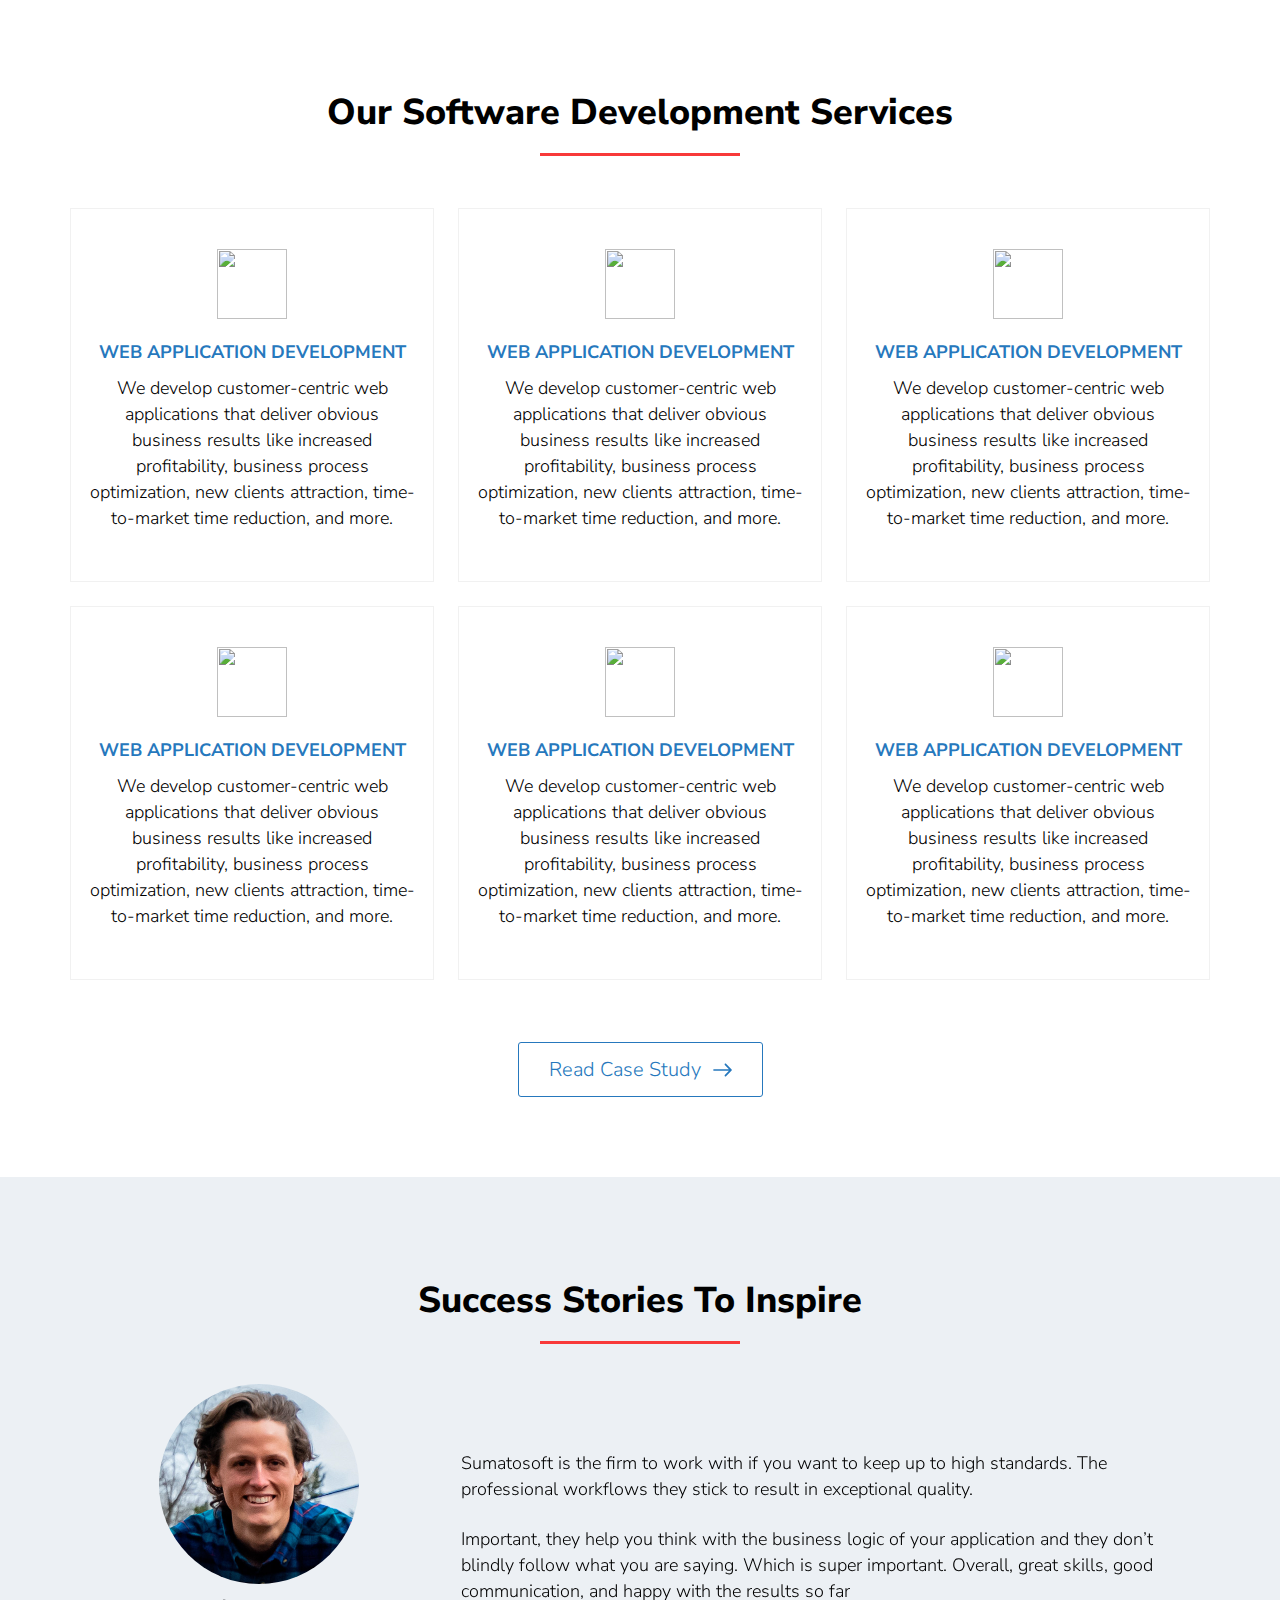
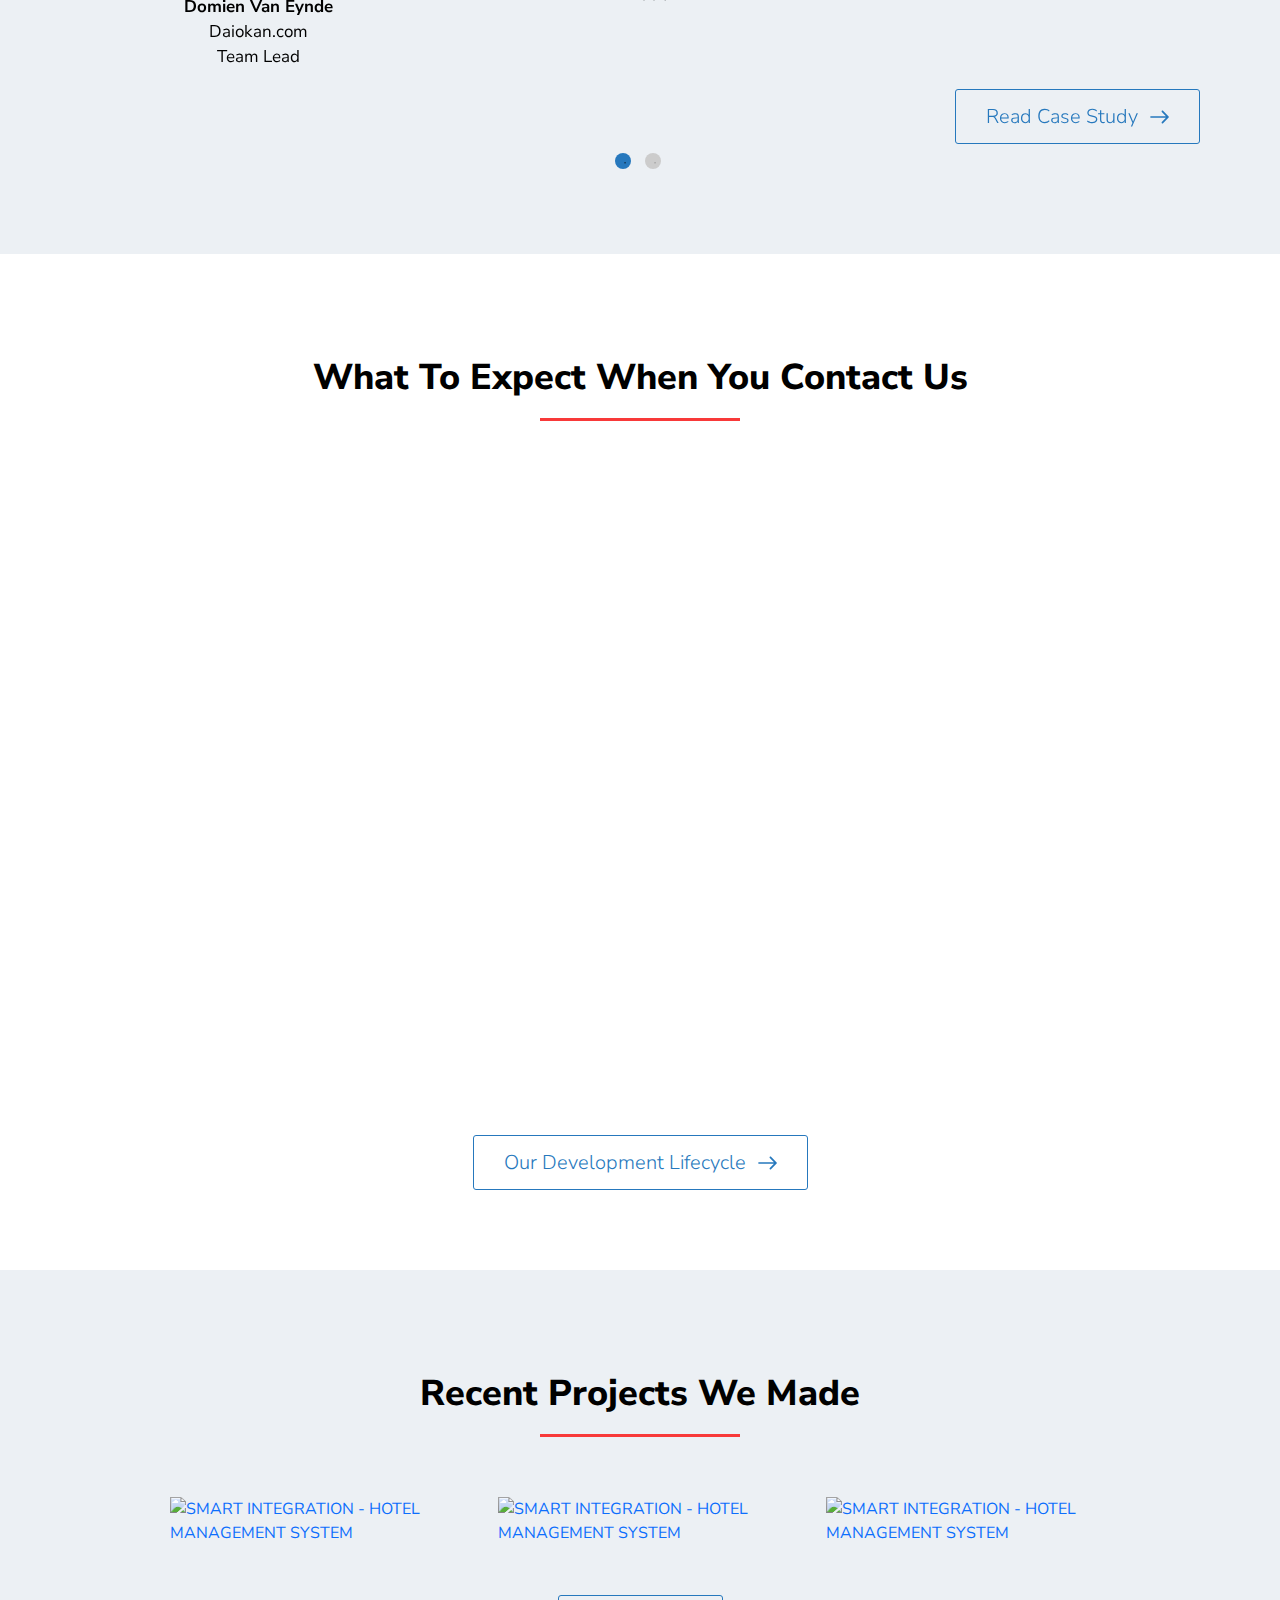
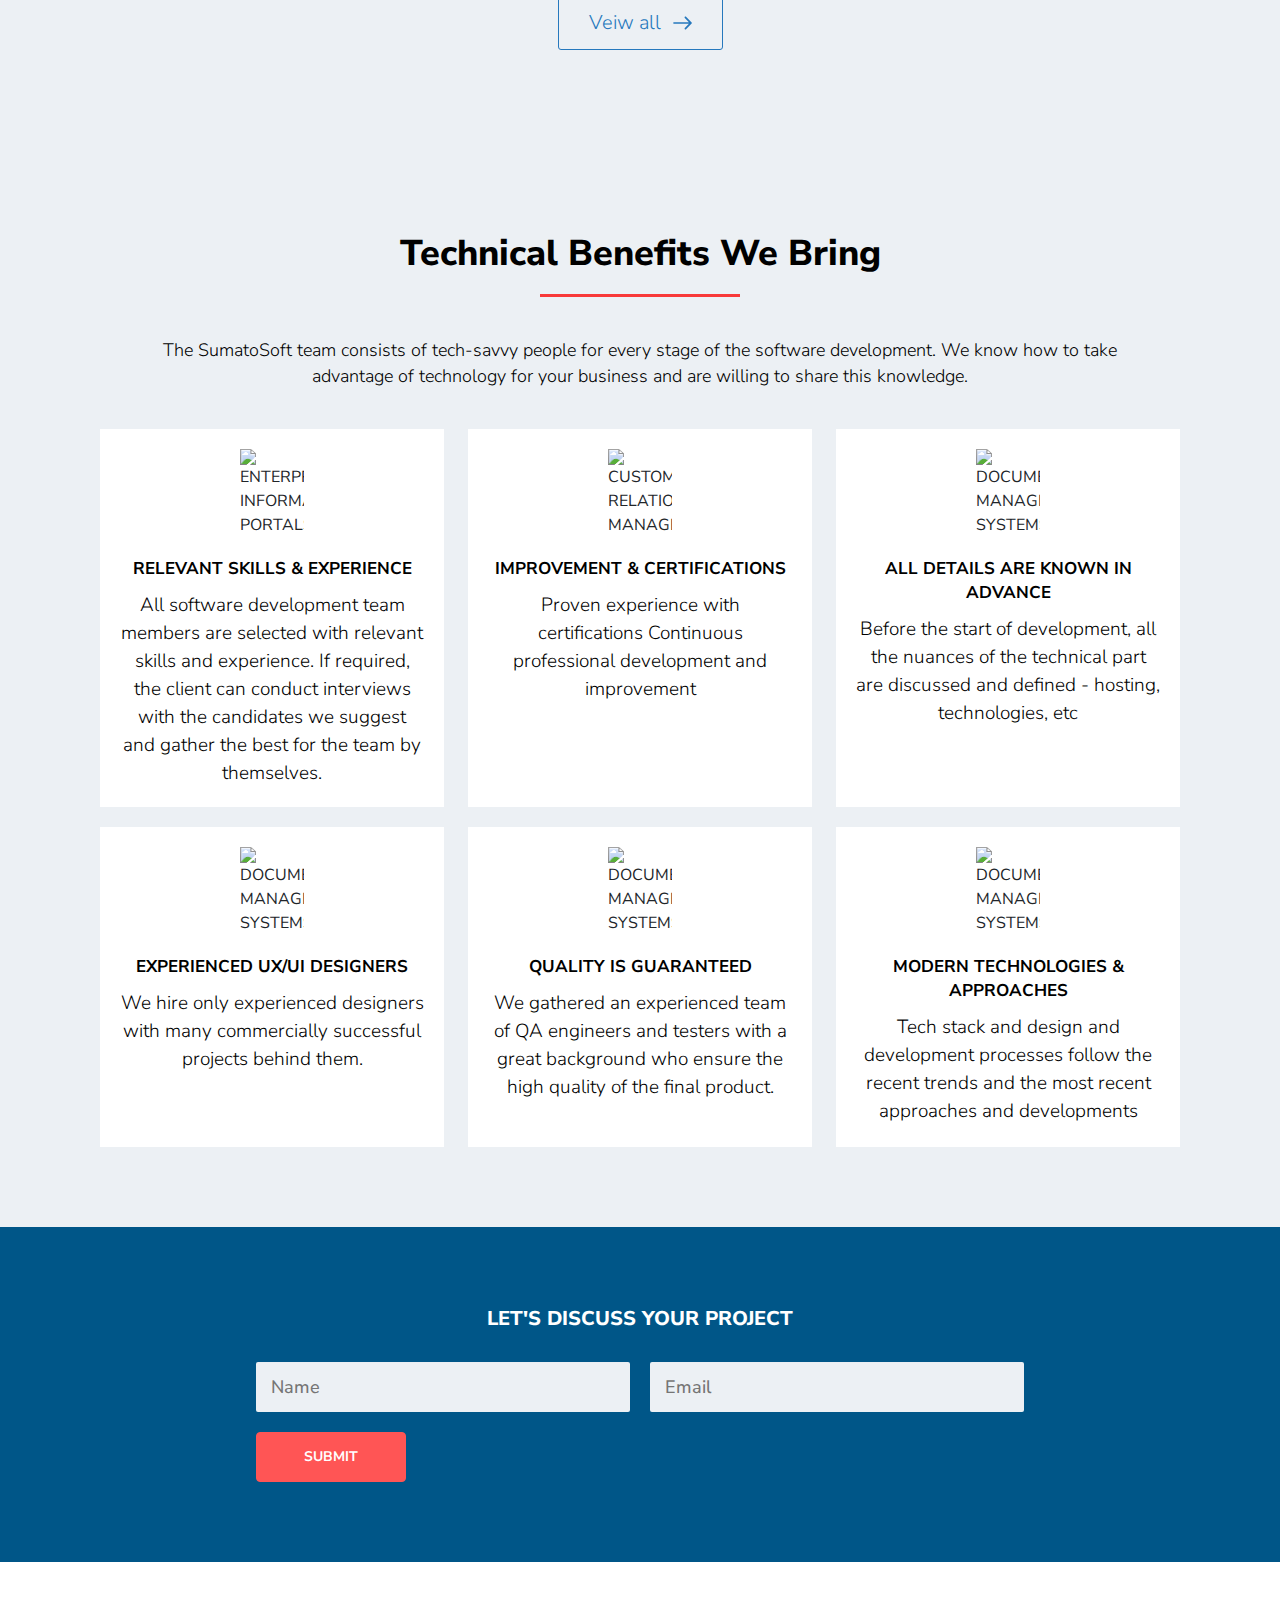
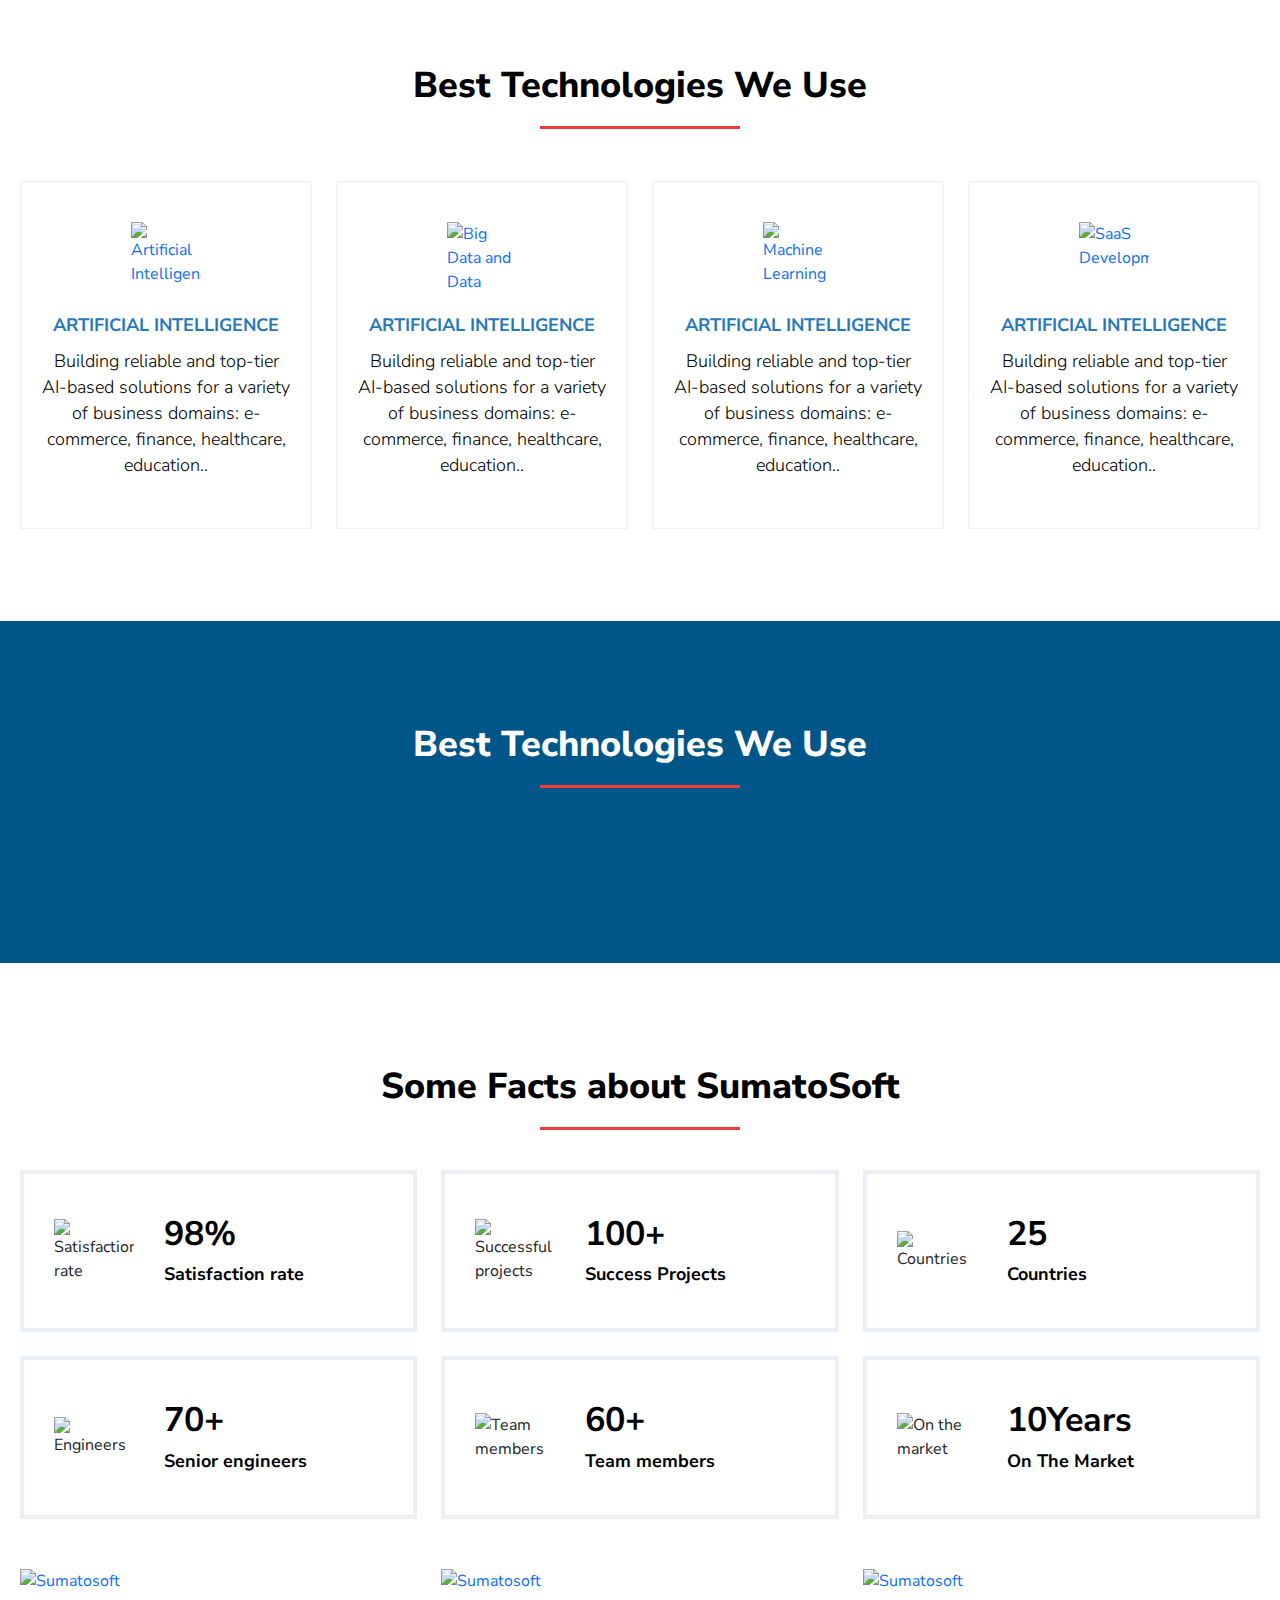
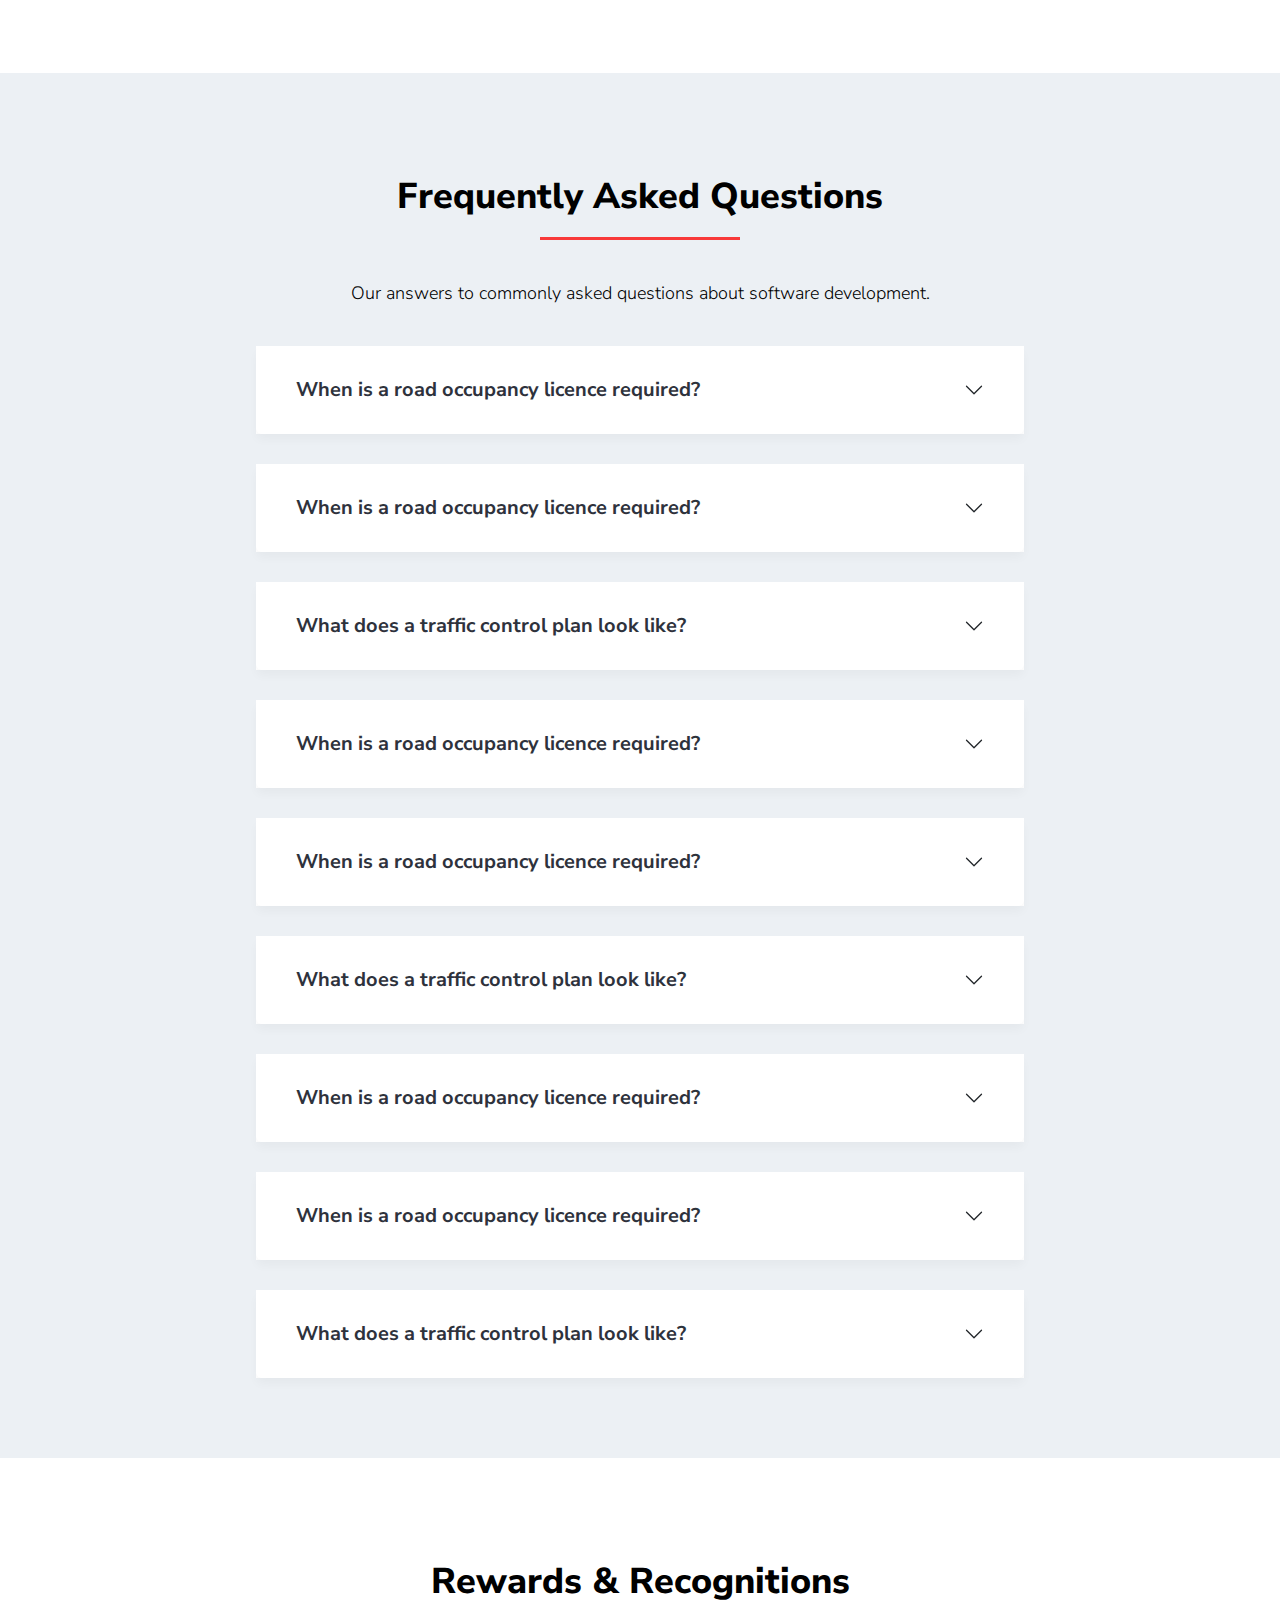
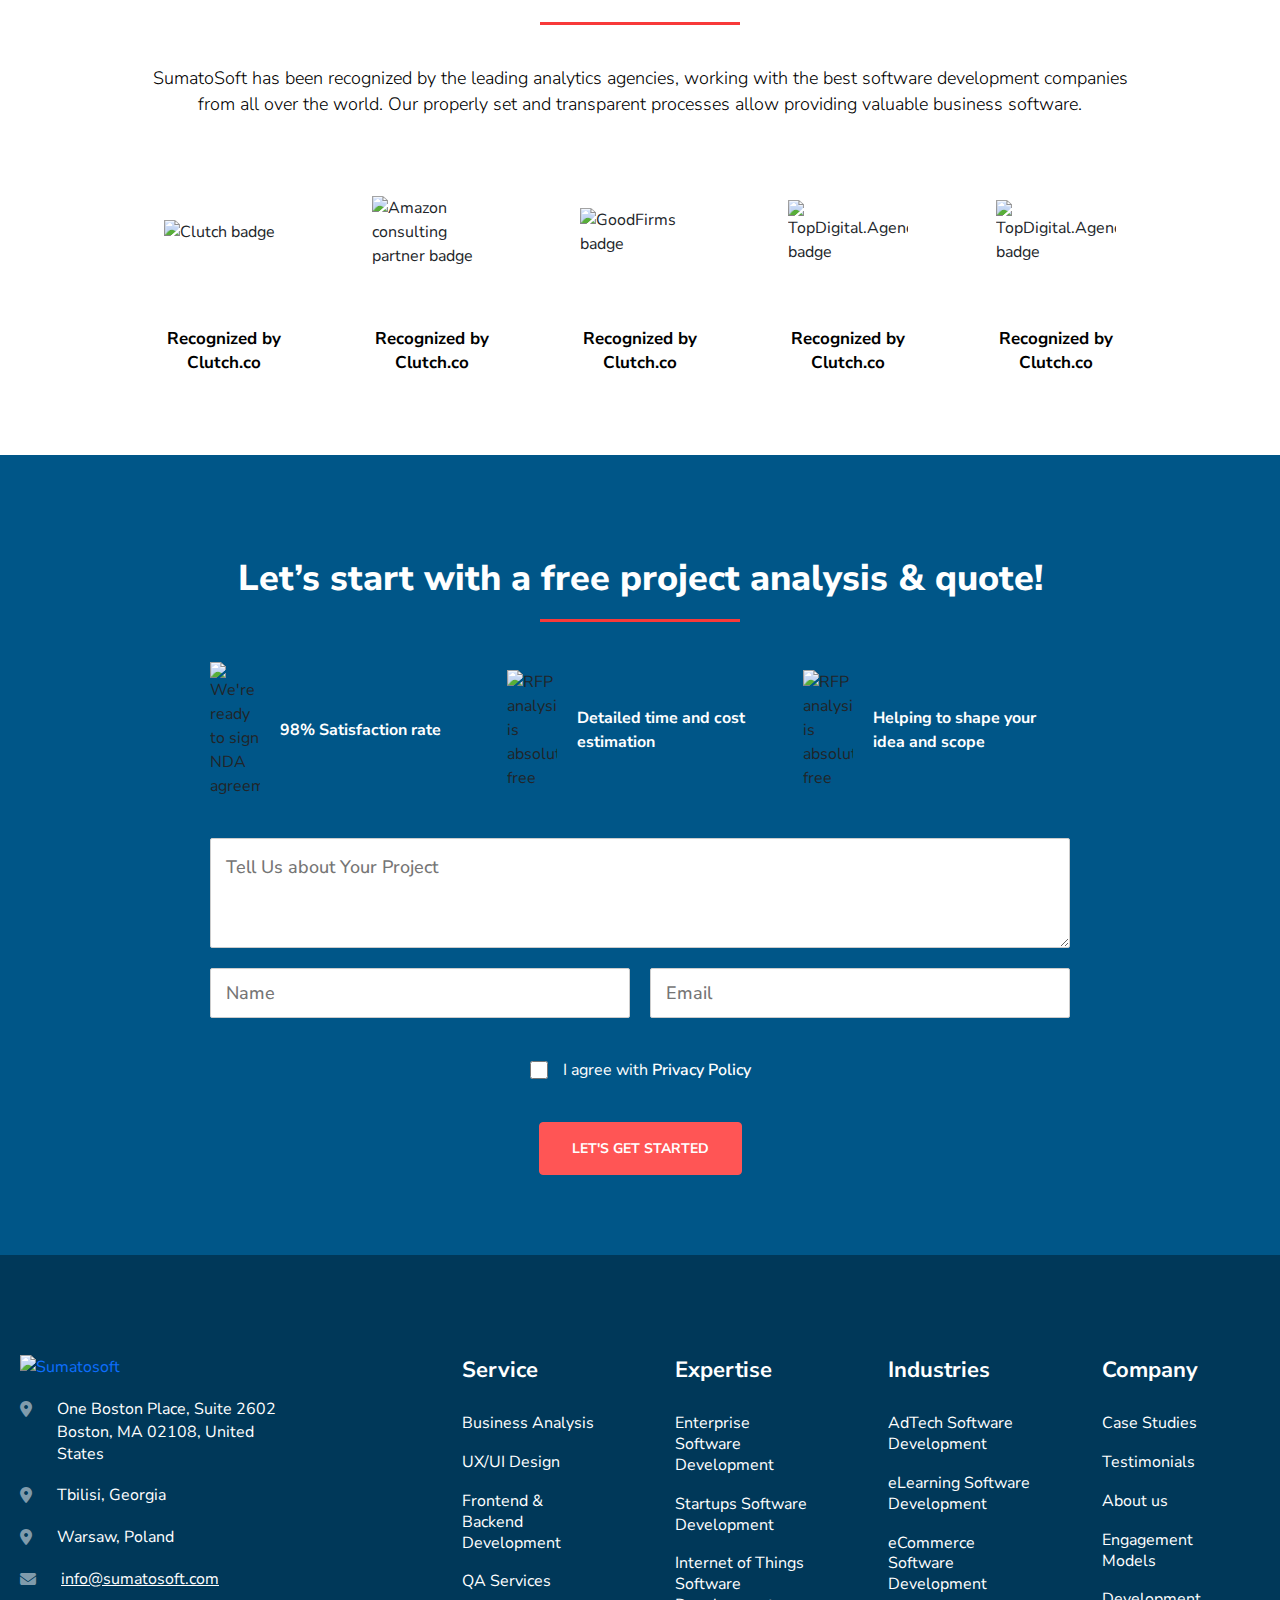
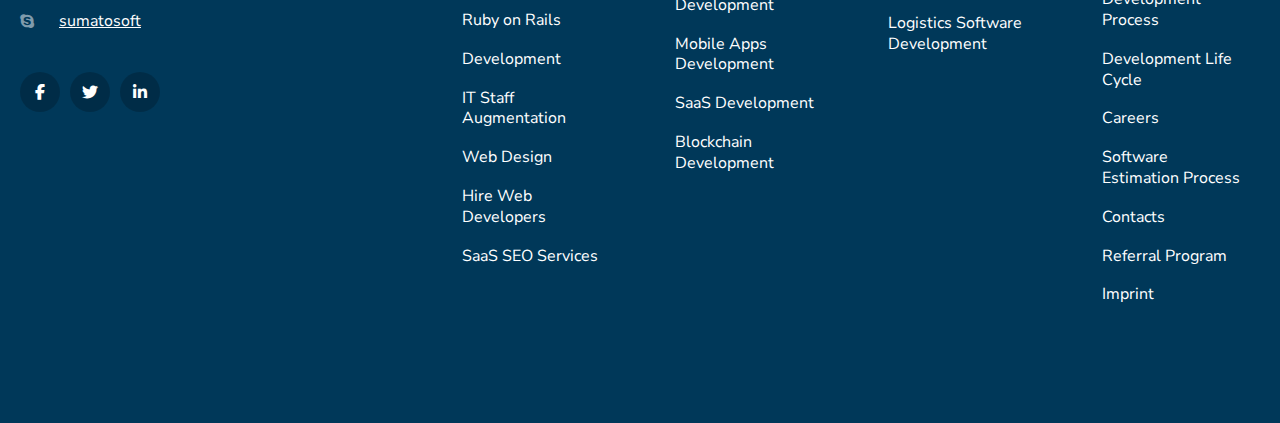
==== commit 9e115d2e: "responsive header footer" ====
--- a/index.html
+++ b/index.html
@@ -99,58 +99,58 @@
                     </div>
                     <!-- nav item -->
                     <li class="sub_menu_item">
-                      <a href="" class="sub_menu_link">Business Analysis</a>
+                      <a href="" class="sub_menu_link">Enterprise Software Development</a>
                     </li>
 
                     <!-- nav item -->
                     <li class="sub_menu_item">
-                      <a href="" class="sub_menu_link">UI/UX Design</a>
+                      <a href="" class="sub_menu_link">Startups Software Development</a>
                     </li>
 
                     <!-- nav item -->
                     <li class="sub_menu_item">
-                      <a href="" class="sub_menu_link">Frontend & Backend Development</a>
+                      <a href="" class="sub_menu_link">Internet of Things Development</a>
                     </li>
 
                     <!-- nav item -->
                     <li class="sub_menu_item">
-                      <a href="" class="sub_menu_link">QA and Testing</a>
+                      <a href="" class="sub_menu_link">Mobile Apps Development</a>
                     </li>
 
                     <!-- nav item -->
                     <li class="sub_menu_item">
-                      <a href="" class="sub_menu_link">IT Staff Augmentation</a>
+                      <a href="" class="sub_menu_link">SaaS Development</a>
                     </li>
                   </ul>
                   <!-- nav list -->
                   <ul class="sub_menu">
                     <!-- sub nav title -->
                     <div class="subnav_title_wrapper">
-                      <p class="subnav_title">EXPERTISE</p>
+                      <p class="subnav_title">INDUSTRIES</p>
                     </div>
                     <!-- nav item -->
                     <li class="sub_menu_item">
-                      <a href="" class="sub_menu_link">Business Analysis</a>
+                      <a href="" class="sub_menu_link">AdTech Software Development</a>
                     </li>
 
                     <!-- nav item -->
                     <li class="sub_menu_item">
-                      <a href="" class="sub_menu_link">UI/UX Design</a>
+                      <a href="" class="sub_menu_link">eLearning Software Development</a>
                     </li>
 
                     <!-- nav item -->
                     <li class="sub_menu_item">
-                      <a href="" class="sub_menu_link">Frontend & Backend Development</a>
+                      <a href="" class="sub_menu_link">eCommerce Software Development</a>
                     </li>
 
                     <!-- nav item -->
                     <li class="sub_menu_item">
-                      <a href="" class="sub_menu_link">QA and Testing</a>
+                      <a href="" class="sub_menu_link"> Logistics Software Development/a>
                     </li>
 
                     <!-- nav item -->
                     <li class="sub_menu_item">
-                      <a href="" class="sub_menu_link">IT Staff Augmentation</a>
+                      <a href="" class="sub_menu_link">Blockchain Development</a>
                     </li>
                   </ul>
 
@@ -167,27 +167,12 @@
                 <ul class="sub_menu">
                   <!-- nav item -->
                   <li class="sub_menu_item">
-                    <a href="" class="sub_menu_link">Business Analysis</a>
+                    <a href="" class="sub_menu_link">Case Studies</a>
                   </li>
 
                   <!-- nav item -->
                   <li class="sub_menu_item">
-                    <a href="" class="sub_menu_link">UI/UX Design</a>
-                  </li>
-
-                  <!-- nav item -->
-                  <li class="sub_menu_item">
-                    <a href="" class="sub_menu_link">Frontend & Backend Development</a>
-                  </li>
-
-                  <!-- nav item -->
-                  <li class="sub_menu_item">
-                    <a href="" class="sub_menu_link">QA and Testing</a>
-                  </li>
-
-                  <!-- nav item -->
-                  <li class="sub_menu_item">
-                    <a href="" class="sub_menu_link">IT Staff Augmentation</a>
+                    <a href="" class="sub_menu_link">Testimonials</a>
                   </li>
                 </ul>
               </div>
@@ -201,27 +186,32 @@
                 <ul class="sub_menu">
                   <!-- nav item -->
                   <li class="sub_menu_item">
-                    <a href="" class="sub_menu_link">Business Analysis</a>
+                    <a href="" class="sub_menu_link">Team</a>
                   </li>
 
                   <!-- nav item -->
                   <li class="sub_menu_item">
-                    <a href="" class="sub_menu_link">UI/UX Design</a>
+                    <a href="" class="sub_menu_link">Engagement Models</a>
                   </li>
 
                   <!-- nav item -->
                   <li class="sub_menu_item">
-                    <a href="" class="sub_menu_link">Frontend & Backend Development</a>
+                    <a href="" class="sub_menu_link">Development Process</a>
                   </li>
 
                   <!-- nav item -->
                   <li class="sub_menu_item">
-                    <a href="" class="sub_menu_link">QA and Testing</a>
+                    <a href="" class="sub_menu_link">Development Life Cycle</a>
                   </li>
 
                   <!-- nav item -->
                   <li class="sub_menu_item">
-                    <a href="" class="sub_menu_link">IT Staff Augmentation</a>
+                    <a href="" class="sub_menu_link">Contacts</a>
+                  </li>
+
+                  <!-- nav item -->
+                  <li class="sub_menu_item">
+                    <a href="" class="sub_menu_link">Careers</a>
                   </li>
                 </ul>
               </div>
@@ -229,7 +219,6 @@
             <!-- nav item -->
             <li class="nav_menu_item">
               <a href="" class="nav_menu_link">Pricingv</a>
-              <span class="nav_menu_icon"><i class="fa-solid fa-chevron-down"></i></span>
             </li>
             <!-- nav item -->
             <li class="nav_menu_item">
@@ -240,39 +229,256 @@
                 <ul class="sub_menu">
                   <!-- nav item -->
                   <li class="sub_menu_item">
-                    <a href="" class="sub_menu_link">Business Analysis</a>
+                    <a href="" class="sub_menu_link">Blog</a>
                   </li>
 
                   <!-- nav item -->
                   <li class="sub_menu_item">
-                    <a href="" class="sub_menu_link">UI/UX Design</a>
-                  </li>
-
-                  <!-- nav item -->
-                  <li class="sub_menu_item">
-                    <a href="" class="sub_menu_link">Frontend & Backend Development</a>
-                  </li>
-
-                  <!-- nav item -->
-                  <li class="sub_menu_item">
-                    <a href="" class="sub_menu_link">QA and Testing</a>
-                  </li>
-
-                  <!-- nav item -->
-                  <li class="sub_menu_item">
-                    <a href="" class="sub_menu_link">IT Staff Augmentation</a>
+                    <a href="" class="sub_menu_link">Whitepapers</a>
                   </li>
                 </ul>
               </div>
             </li>
           </ul>
         </nav>
+
         <!-- header btn -->
         <div class="header_btn_wrapper">
           <div class="header_btn">
             <a href="">GET in touch</a>
           </div>
         </div>
+
+        <!-- mobiel btn -->
+        <div class="toggle_btn" id="toggle_btn">
+          <ul>
+            <li></li>
+            <li></li>
+            <li></li>
+          </ul>
+        </div>
+
+        <!-- mobile nav -->
+
+        <div class="mobile_nav" id="mobile_nav">
+          <!-- content -->
+          <div class="moible_nav_content">
+            <!-- wrapper -->
+            <div class="mobile_nav_wrapper">
+              <!-- menu -->
+              <ul class="mobile_nav_menu">
+                <!-- nav item -->
+                <li class="mobilenav_menu_item">
+                  <div class="mobilenav_item_wrapper">
+                    <a href="#" class="mobilenav_menu_link">Service</a>
+                    <span class="mobilenav_menu_icon"><i class="fa-solid fa-chevron-down"></i></span>
+                  </div>
+                  <!-- sub menu -->
+                  <div class="mobilesub_navber">
+                    <ul class="mobilesub_menu">
+                      <!-- nav item -->
+                      <li class="mobilesub_menu_item">
+                        <a href="" class="mobilesub_menu_link">Business Analysis</a>
+                      </li>
+
+                      <!-- nav item -->
+                      <li class="mobilesub_menu_item">
+                        <a href="" class="mobilesub_menu_link">UI/UX Design</a>
+                      </li>
+
+                      <!-- nav item -->
+                      <li class="mobilesub_menu_item">
+                        <a href="" class="mobilesub_menu_link">Frontend & Backend Development</a>
+                      </li>
+
+                      <!-- nav item -->
+                      <li class="mobilesub_menu_item">
+                        <a href="" class="mobilesub_menu_link">QA and Testing</a>
+                      </li>
+
+                      <!-- nav item -->
+                      <li class="mobilesub_menu_item">
+                        <a href="" class="mobilesub_menu_link">IT Staff Augmentation</a>
+                      </li>
+                    </ul>
+                  </div>
+                  <!-- sub nav end -->
+                </li>
+                <!-- nav item -->
+                <li class="mobilenav_menu_item">
+                  <div class="mobilenav_item_wrapper">
+                    <a href="#" class="mobilenav_menu_link">Expertise & Industries</a>
+                    <span class="mobilenav_menu_icon"><i class="fa-solid fa-chevron-down"></i></span>
+                  </div>
+
+                  <!-- sub nav -->
+
+                  <!-- sub menu -->
+                  <div class="mobilesub_navber">
+                    <!-- wrapper -->
+                    <div class="mobilesub_navber_wrapper">
+                      <!-- nav list -->
+                      <ul class="mobilesub_menu">
+                        <!-- sub nav title -->
+                        <div class="mobilesubnav_title_wrapper">
+                          <p class="mobilesubnav_title">EXPERTISE</p>
+                        </div>
+                        <!-- nav item -->
+                        <li class="mobilesub_menu_item">
+                          <a href="" class="mobilesub_menu_link">Enterprise Software Development</a>
+                        </li>
+
+                        <!-- nav item -->
+                        <li class="mobilesub_menu_item">
+                          <a href="" class="mobilesub_menu_link">Startups Software Development</a>
+                        </li>
+
+                        <!-- nav item -->
+                        <li class="mobilesub_menu_item">
+                          <a href="" class="mobilesub_menu_link">Internet of Things Development</a>
+                        </li>
+
+                        <!-- nav item -->
+                        <li class="mobilesub_menu_item">
+                          <a href="" class="mobilesub_menu_link">Mobile Apps Development</a>
+                        </li>
+
+                        <!-- nav item -->
+                        <li class="mobilesub_menu_item">
+                          <a href="" class="mobilesub_menu_link">SaaS Development</a>
+                        </li>
+                      </ul>
+                      <!-- nav list -->
+                      <ul class="mobilesub_menu">
+                        <!-- sub nav title -->
+                        <div class="mobilesubnav_title_wrapper">
+                          <p class="mobilesubnav_title">INDUSTRIES</p>
+                        </div>
+                        <!-- nav item -->
+                        <li class="mobilesub_menu_item">
+                          <a href="" class="mobilesub_menu_link">AdTech Software Development</a>
+                        </li>
+
+                        <!-- nav item -->
+                        <li class="mobilesub_menu_item">
+                          <a href="" class="mobilesub_menu_link">eLearning Software Development</a>
+                        </li>
+
+                        <!-- nav item -->
+                        <li class="mobilesub_menu_item">
+                          <a href="" class="mobilesub_menu_link">eCommerce Software Development</a>
+                        </li>
+
+                        <!-- nav item -->
+                        <li class="mobilesub_menu_item">
+                          <a href="" class="mobilesub_menu_link"> Logistics Software Development</a>
+                        </li>
+
+                        <!-- nav item -->
+                        <li class="mobilesub_menu_item">
+                          <a href="" class="mobilesub_menu_link">Blockchain Development</a>
+                        </li>
+                      </ul>
+
+                    </div>
+                  </div>
+                  <!-- sub nav end -->
+                </li>
+                <!-- nav item -->
+                <li class="mobilenav_menu_item">
+                  <div class="mobilenav_item_wrapper">
+                    <a href="#" class="mobilenav_menu_link">Clints</a>
+                    <span class="mobilenav_menu_icon"><i class="fa-solid fa-chevron-down"></i></span>
+                  </div>
+
+                  <!-- sub menu -->
+                  <div class="mobilesub_navber">
+                    <ul class="mobilesub_menu">
+                      <!-- nav item -->
+                      <li class="mobilesub_menu_item">
+                        <a href="" class="mobilesub_menu_link">Case Studies</a>
+                      </li>
+
+                      <!-- nav item -->
+                      <li class="mobilesub_menu_item">
+                        <a href="" class="mobilesub_menu_link">Testimonials</a>
+                      </li>
+                    </ul>
+                  </div>
+                </li>
+                <!-- nav item -->
+                <li class="mobilenav_menu_item">
+                  <div class="mobilenav_item_wrapper">
+                    <a href="#" class="mobilenav_menu_link">About Us</a>
+                    <span class="mobilenav_menu_icon"><i class="fa-solid fa-chevron-down"></i></span>
+                  </div>
+
+                  <!-- sub menu -->
+                  <div class="mobilesub_navber">
+                    <ul class="mobilesub_menu">
+                      <!-- nav item -->
+                      <li class="mobilesub_menu_item">
+                        <a href="" class="mobilesub_menu_link">Team</a>
+                      </li>
+
+                      <!-- nav item -->
+                      <li class="mobilesub_menu_item">
+                        <a href="" class="mobilesub_menu_link">Engagement Models</a>
+                      </li>
+
+                      <!-- nav item -->
+                      <li class="mobilesub_menu_item">
+                        <a href="" class="mobilesub_menu_link">Development Process</a>
+                      </li>
+
+                      <!-- nav item -->
+                      <li class="mobilesub_menu_item">
+                        <a href="" class="mobilesub_menu_link">Development Life Cycle</a>
+                      </li>
+
+                      <!-- nav item -->
+                      <li class="mobilesub_menu_item">
+                        <a href="" class="mobilesub_menu_link">Contacts</a>
+                      </li>
+
+                      <!-- nav item -->
+                      <li class="mobilesub_menu_item">
+                        <a href="" class="mobilesub_menu_link">Careers</a>
+                      </li>
+                    </ul>
+                  </div>
+                </li>
+                <!-- nav item -->
+                <li class="mobilenav_menu_item">
+                  <div class=""><a href="" class="mobilenav_menu_link">Pricing</a></div>
+                </li>
+                <!-- nav item -->
+                <li class="mobilenav_menu_item">
+                  <div class="mobilenav_item_wrapper">
+                    <a href="#" class="mobilenav_menu_link">Insghits</a>
+                    <span class="mobilenav_menu_icon"><i class="fa-solid fa-chevron-down"></i></span>
+                  </div>
+
+                  <!-- sub menu -->
+                  <div class="mobilesub_navber">
+                    <ul class="mobilesub_menu">
+                      <!-- nav item -->
+                      <li class="mobilesub_menu_item">
+                        <a href="" class="mobilesub_menu_link">Blog</a>
+                      </li>
+
+                      <!-- nav item -->
+                      <li class="mobilesub_menu_item">
+                        <a href="" class="mobilesub_menu_link">Whitepapers</a>
+                      </li>
+                    </ul>
+                  </div>
+                </li>
+              </ul>
+            </div>
+          </div>
+        </div>
+
       </div>
     </div>
   </header>
@@ -305,6 +511,7 @@
   </section>
   <!-- banner section end -->
 
+  <!-- main body -->
   <main>
     <!-- about section -->
     <section class="about_section section_padding">
@@ -1934,6 +2141,7 @@
     </div>
     <!-- home conactend -->
   </main>
+  <!-- main body -->
 
   <!-- footer section -->
   <footer class=" footer_section">
--- a/assets/css/main.css
+++ b/assets/css/main.css
@@ -22,6 +22,139 @@
     justify-content: space-between;
 }
 
+/* totgle btn */
+
+.toggle_btn {
+    display: block;
+    padding: 15px;
+    position: relative;
+    z-index: 99;
+}
+
+.toggle_btn ul {
+    display: flex;
+    align-items: center;
+    justify-content: center;
+    flex-direction: column;
+    gap: 6px;
+}
+
+.toggle_btn ul li {
+    height: 2px;
+    width: 30px;
+    background-color: var(--textColor);
+}
+
+.sticky .toggle_btn ul li {
+    background-color: var(--mainColor);
+}
+
+/* mobile nav */
+
+.mobile_nav {
+    height: 100%;
+    width: 100%;
+    position: fixed;
+    top: 0px;
+    left: 0px;
+    background-color: rgb(0 0 0 / 20%);
+    transition: var(--transition);
+    opacity: 0;
+    z-index: -1;
+}
+
+.showmobileNav.mobile_nav {
+    opacity: 1;
+    z-index: 2;
+}
+
+.moible_nav_content {
+    position: fixed;
+    top: 0px;
+    left: -100%;
+    width: 300px;
+    height: 100vh;
+    overflow-y: auto;
+    background-color: var(--textColor);
+    transition: var(--transition);
+}
+
+.showmobileNav .moible_nav_content {
+    left: 0px;
+}
+
+.moible_nav_content::-webkit-scrollbar {
+    width: 15px;
+}
+
+.moible_nav_content::-webkit-scrollbar-track {
+    border-radius: 30px;
+    background-color: var(--bgColor);
+}
+
+.moible_nav_content::-webkit-scrollbar-thumb {
+    background: var(--primaryColor);
+    border-radius: 10px;
+}
+
+.mobile_nav_wrapper {
+    padding-top: 40px;
+    padding-left: 20px;
+    padding-right: 15px;
+    padding-bottom: 30px;
+}
+
+.mobile_nav_menu {
+    position: relative;
+}
+
+.mobilenav_menu_item {
+    position: relative;
+    padding: 10px 5px;
+    cursor: pointer;
+}
+
+.mobilenav_item_wrapper {
+    display: flex;
+    align-items: center;
+    justify-content: space-between;
+}
+
+.mobilenav_menu_link {
+    font-size: 20px;
+    color: var(--headingColor);
+}
+
+.mobilenav_menu_icon {
+    color: var(--headingColor);
+}
+
+.mobilesub_navber {
+    transition: var(--transition);
+    max-height: 0px;
+    opacity: 0;
+
+}
+
+.showMobileSub {
+    max-height: 700px;
+    opacity: 1;
+}
+
+.mobilesubnav_title_wrapper {
+    margin-top: 20px;
+}
+
+.mobilesub_menu_item {
+    font-size: 17px;
+    margin: 10px;
+}
+
+.mobilesub_menu_link {
+    color: var(--headingColor);
+}
+
+
 .logo_wrapper {
     max-width: 130px;
     width: 100%;
@@ -49,8 +182,10 @@
     display: none;
 }
 
+.header_btn_wrapper,
 .header_nav {
     position: relative;
+    display: none;
 }
 
 .nav_menu {
@@ -94,10 +229,6 @@
 
 .nav_menu_item:hover .nav_menu_icon {
     transform: rotate(180deg);
-}
-
-.header_btn_wrapper {
-    position: relative;
 }
 
 .header_btn {
@@ -120,6 +251,11 @@
 
 .sticky .header_btn a {
     border-color: #f55;
+    background-color: #f55;
+}
+
+.sticky .header_btn a:hover {
+    background-color: #f55;
     background-color: #f55;
 }
 
@@ -137,6 +273,7 @@
     transform: translateX(-50%);
     visibility: hidden;
     opacity: 0;
+    box-shadow: 0px 0px 10px rgb(0 0 0 / 10%);
 }
 
 .nav_menu_item:hover .sub_navber {
@@ -967,7 +1104,6 @@
     text-transform: uppercase;
 }
 
-
 /* home contact end*/
 
 /* footer section */
@@ -979,14 +1115,11 @@
 
 .footer_wrapper {
     display: grid;
-    grid-template-columns: repeat(6, 1fr);
-    position: relative;
-}
-
-.footer_info {
-    grid-column: span 2;
-    margin-right: 120px;
-}
+    grid-template-columns: repeat(1, 1fr);
+    position: relative;
+    gap: 40px;
+}
+
 
 .footer_logo_wrapper {
     margin-bottom: 9px;
--- a/assets/css/responsive.css
+++ b/assets/css/responsive.css
@@ -10,6 +10,16 @@
     .home_form_input_wrapper {
         flex-direction: row;
     }
+
+    .footer_wrapper {
+        grid-template-columns: repeat(2, 1fr);
+    }
+
+    .footer_info {
+        grid-column: span 2;
+        margin-right: 120px;
+    }
+
 }
 
 @media(min-width: 768px) {
@@ -55,6 +65,10 @@
     .home_contact_wrapper {
         grid-template-columns: repeat(2, 1fr);
     }
+
+    .footer_wrapper {
+        grid-template-columns: repeat(3, 1fr);
+    }
 }
 
 @media(min-width: 1024px) {
@@ -82,6 +96,19 @@
     .home_contact_wrapper {
         grid-template-columns: repeat(3, 1fr);
     }
+
+    .footer_wrapper {
+        grid-template-columns: repeat(6, 1fr);
+    }
+
+    .header_btn_wrapper,
+    .header_nav {
+        display: block;
+    }
+
+    .toggle_btn {
+        display: none;
+    }
 }
 
 @media(min-width: 1200px) {
